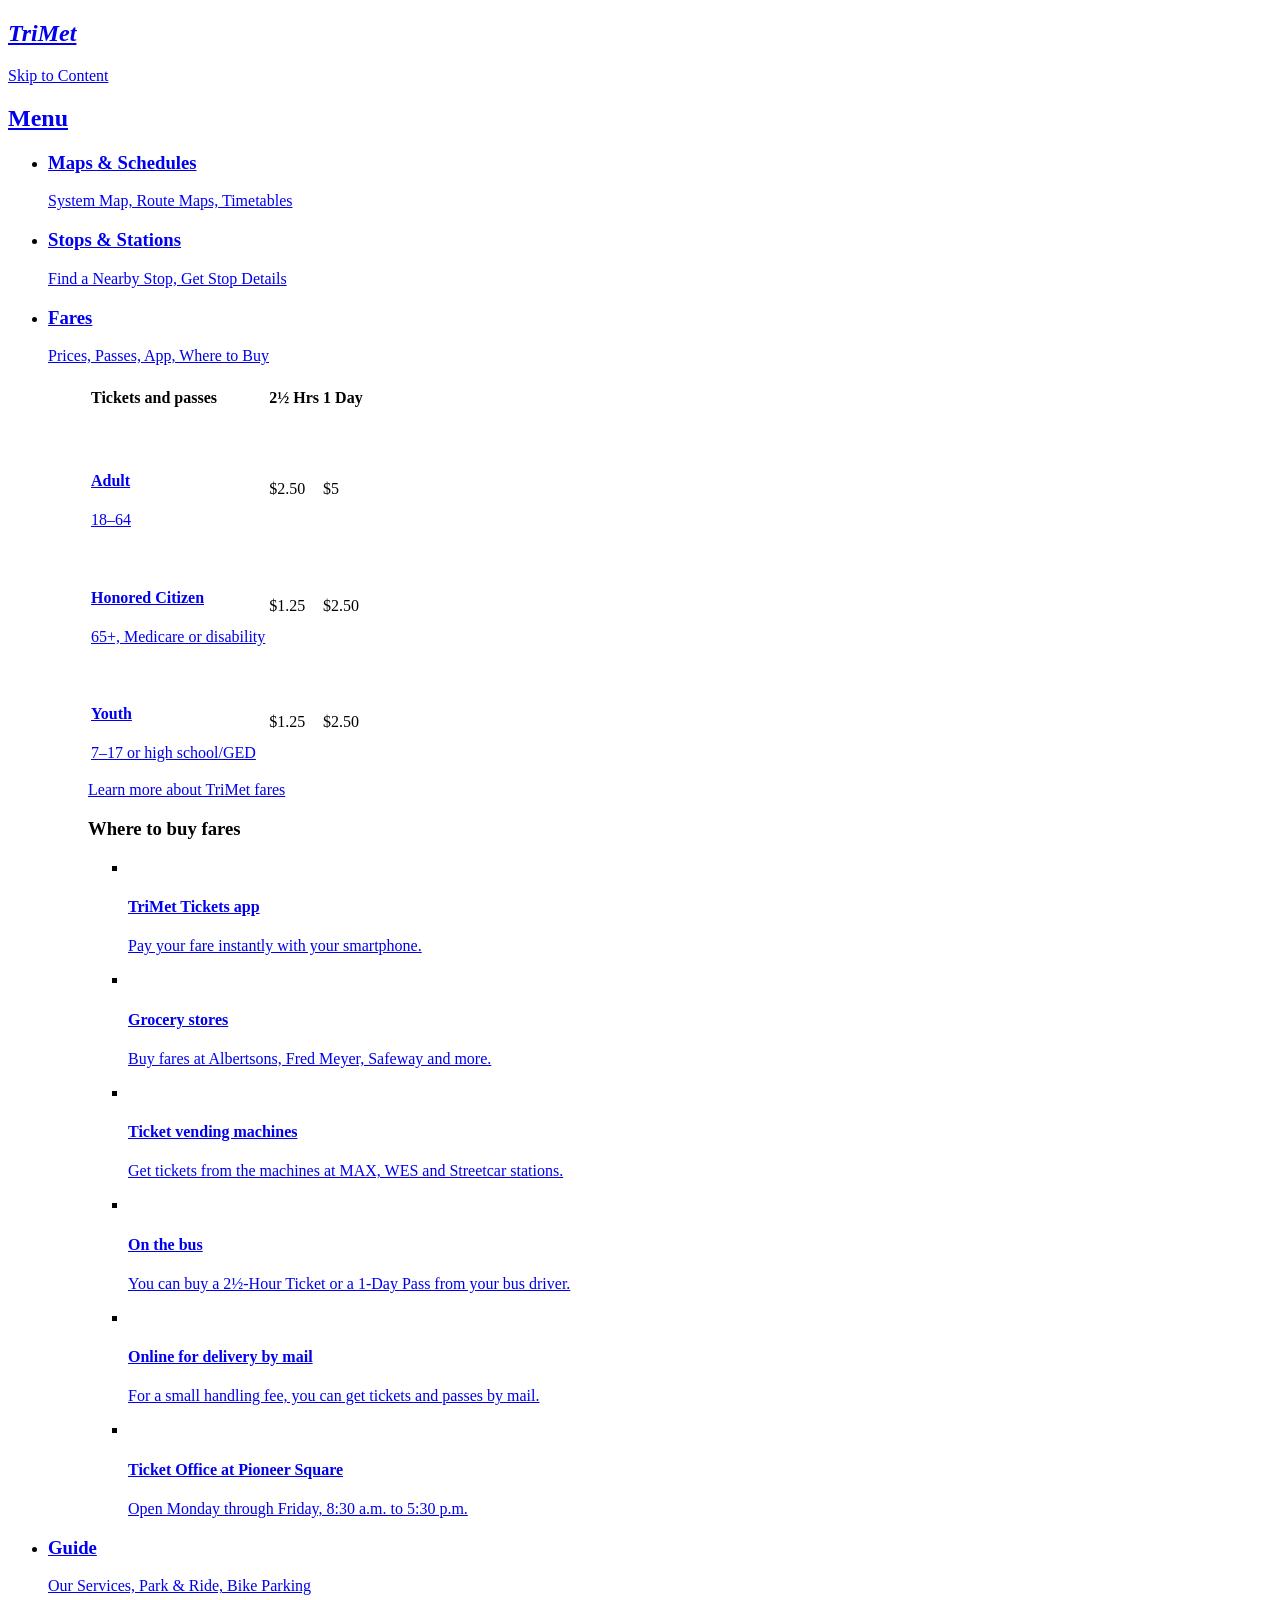
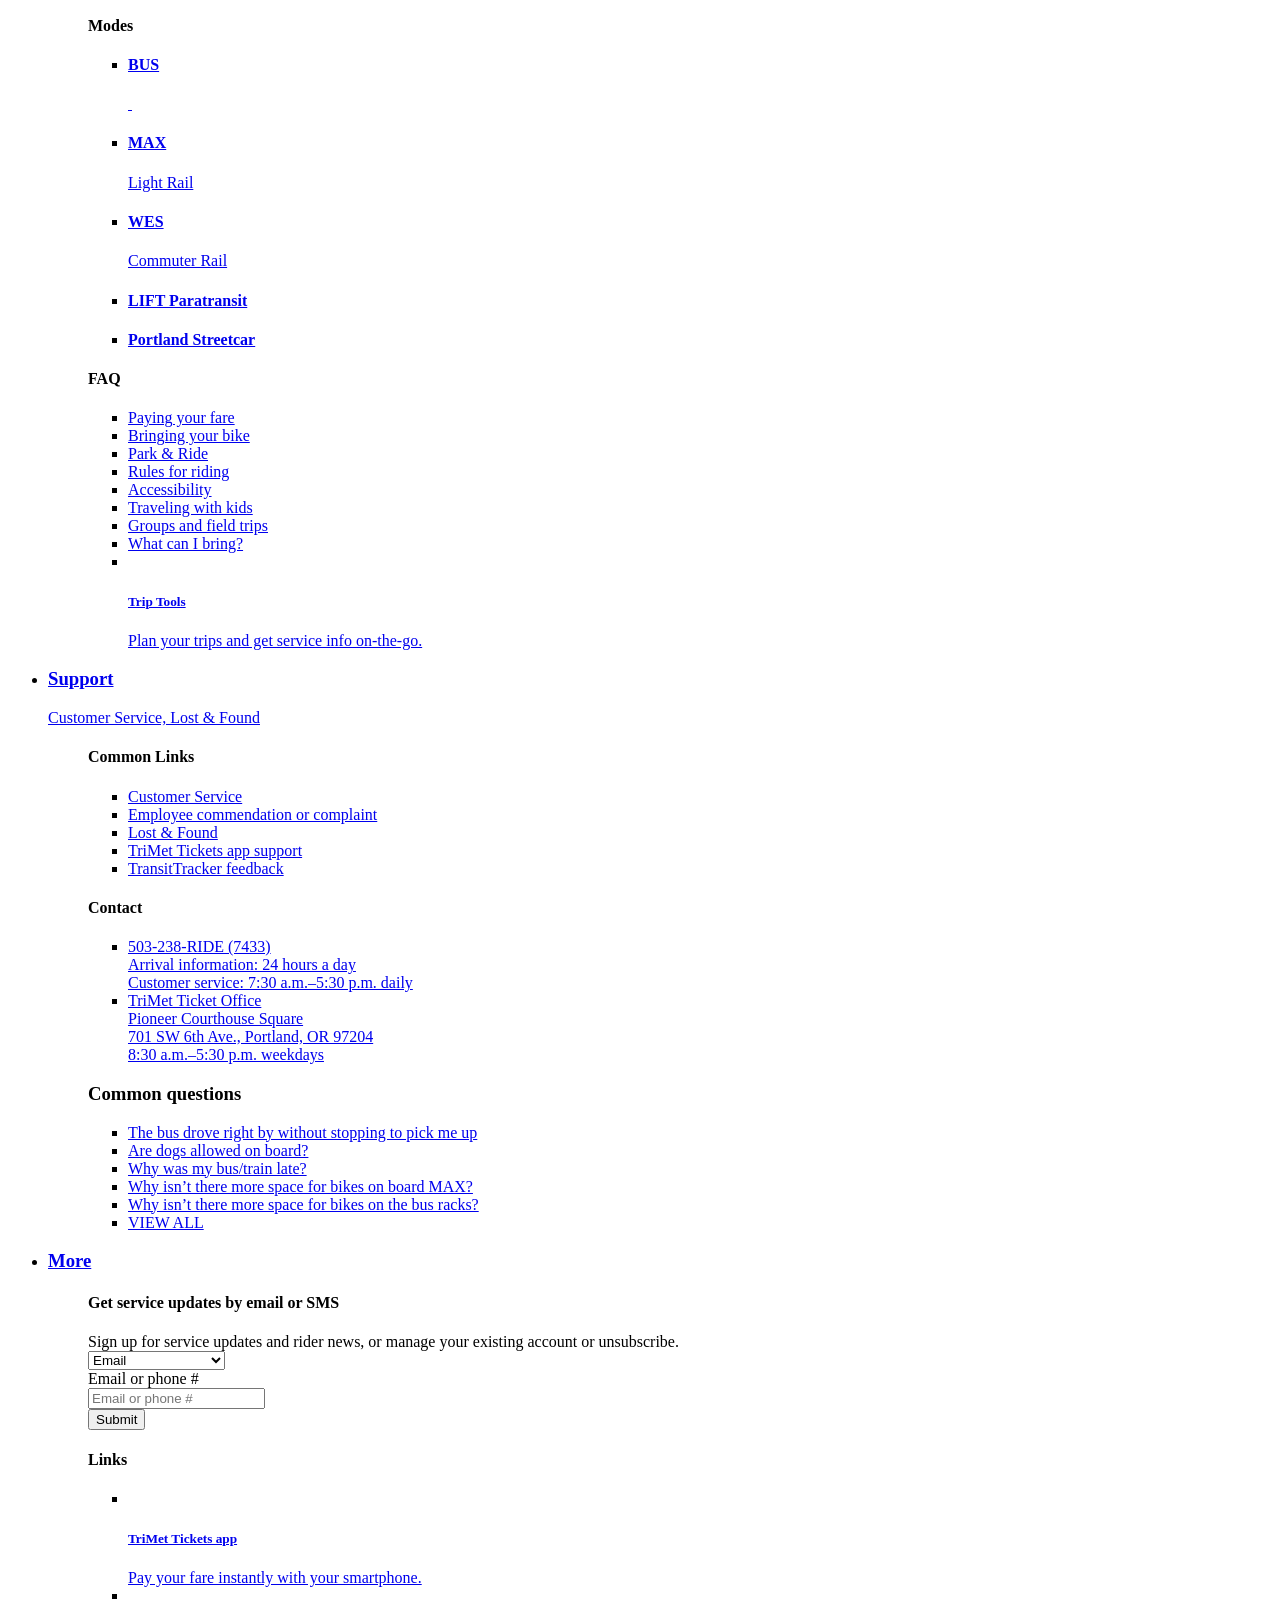
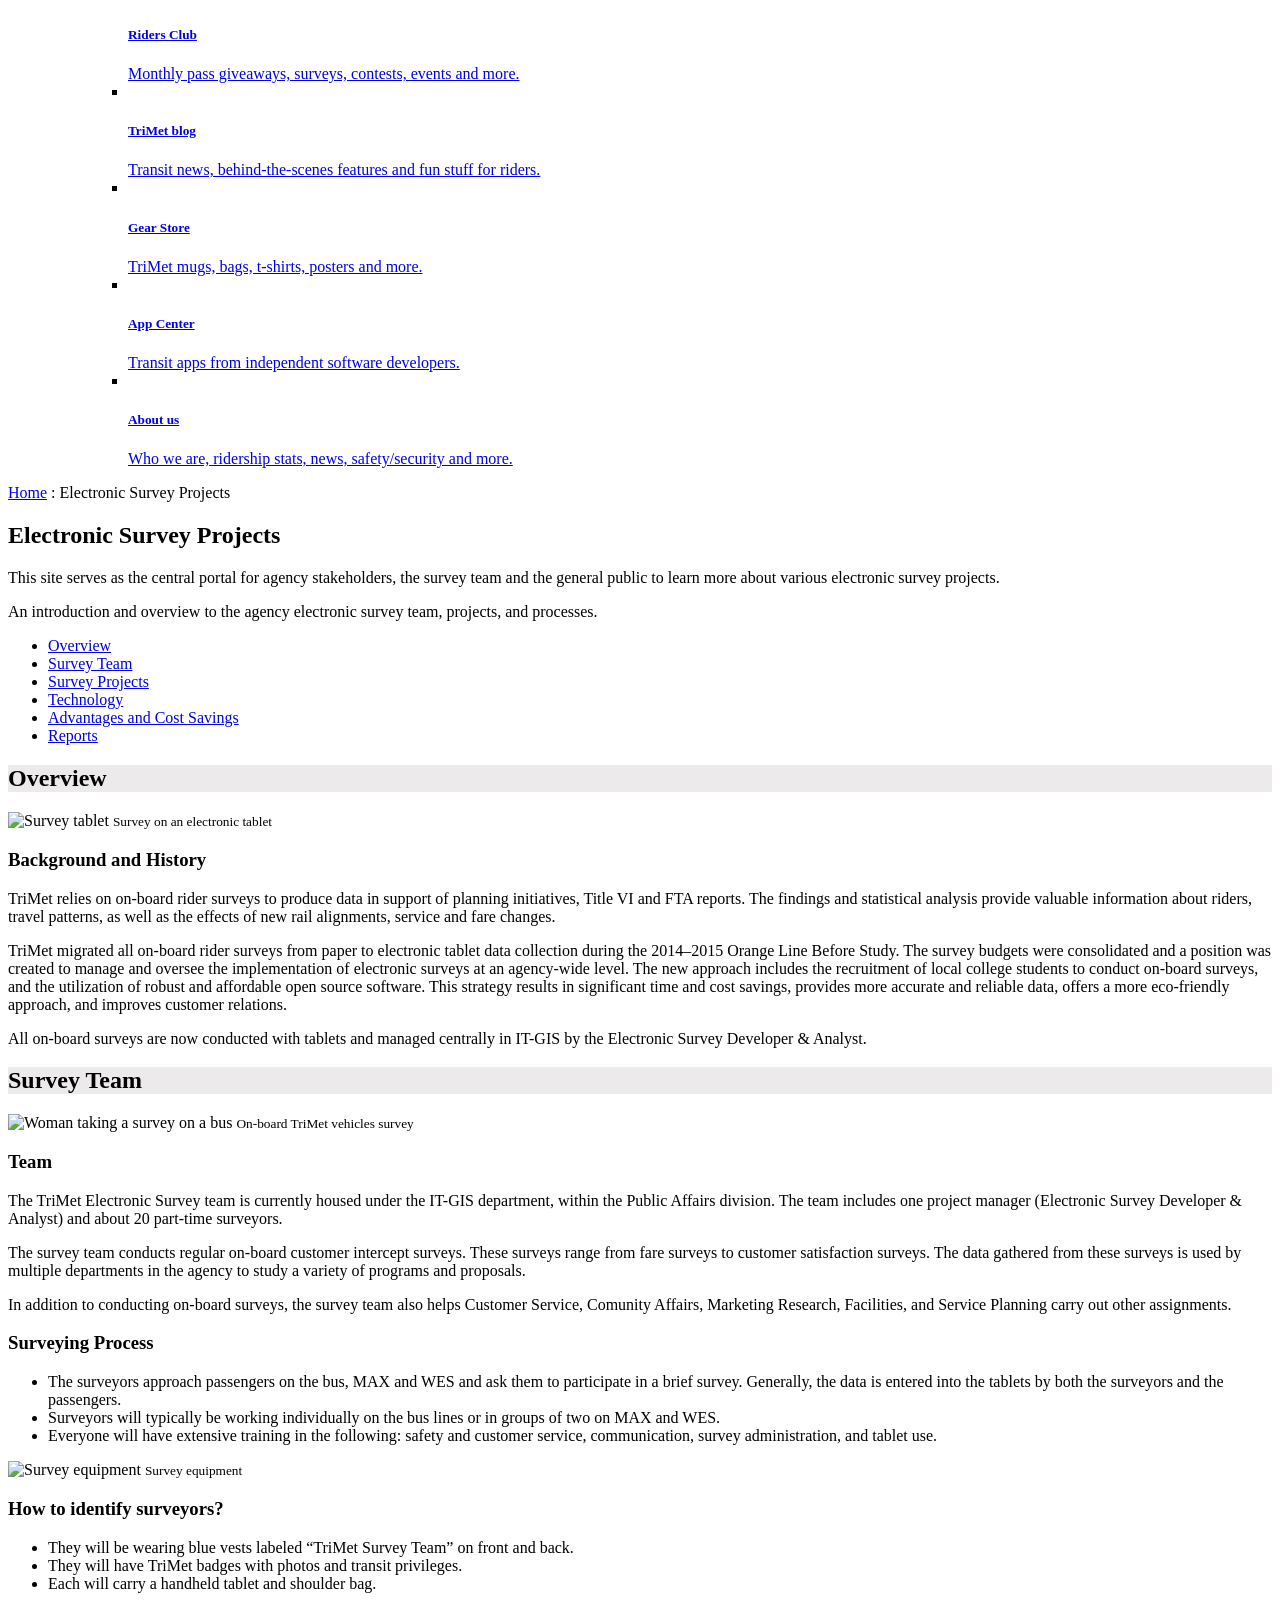
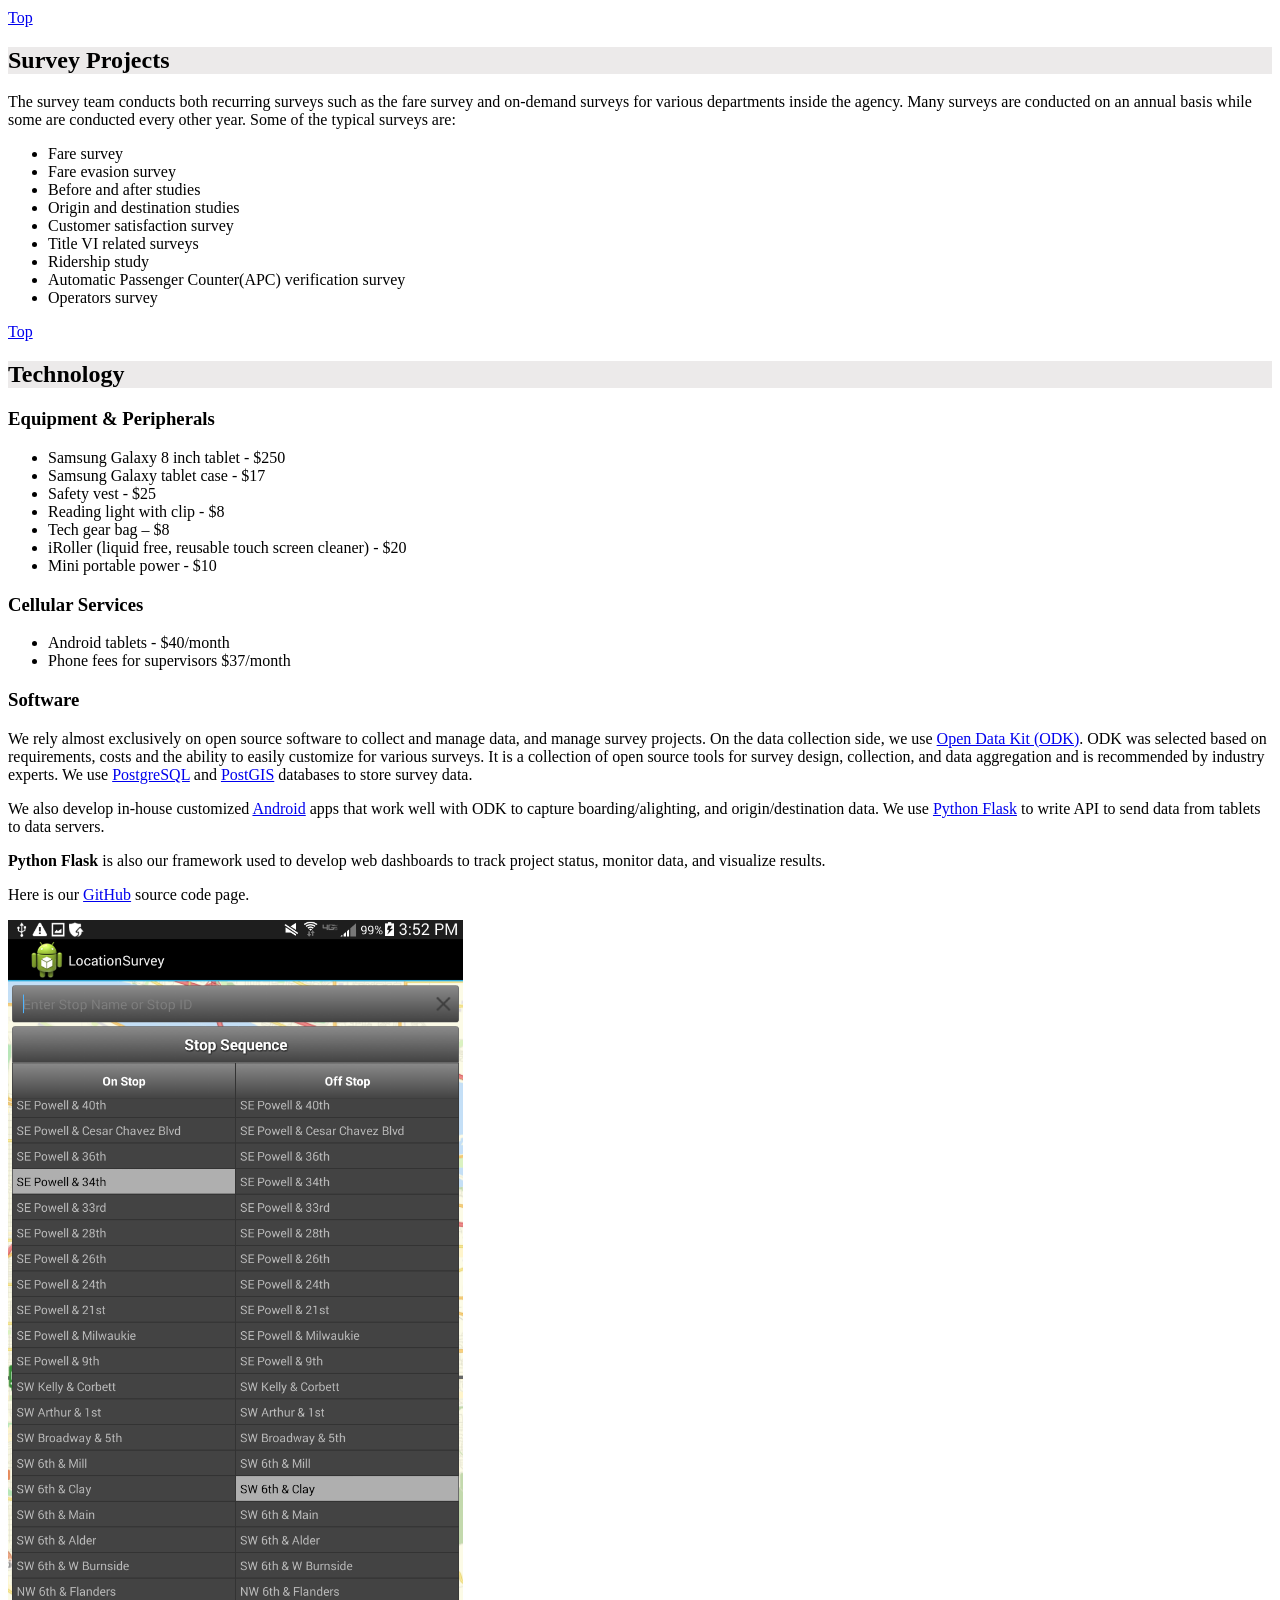
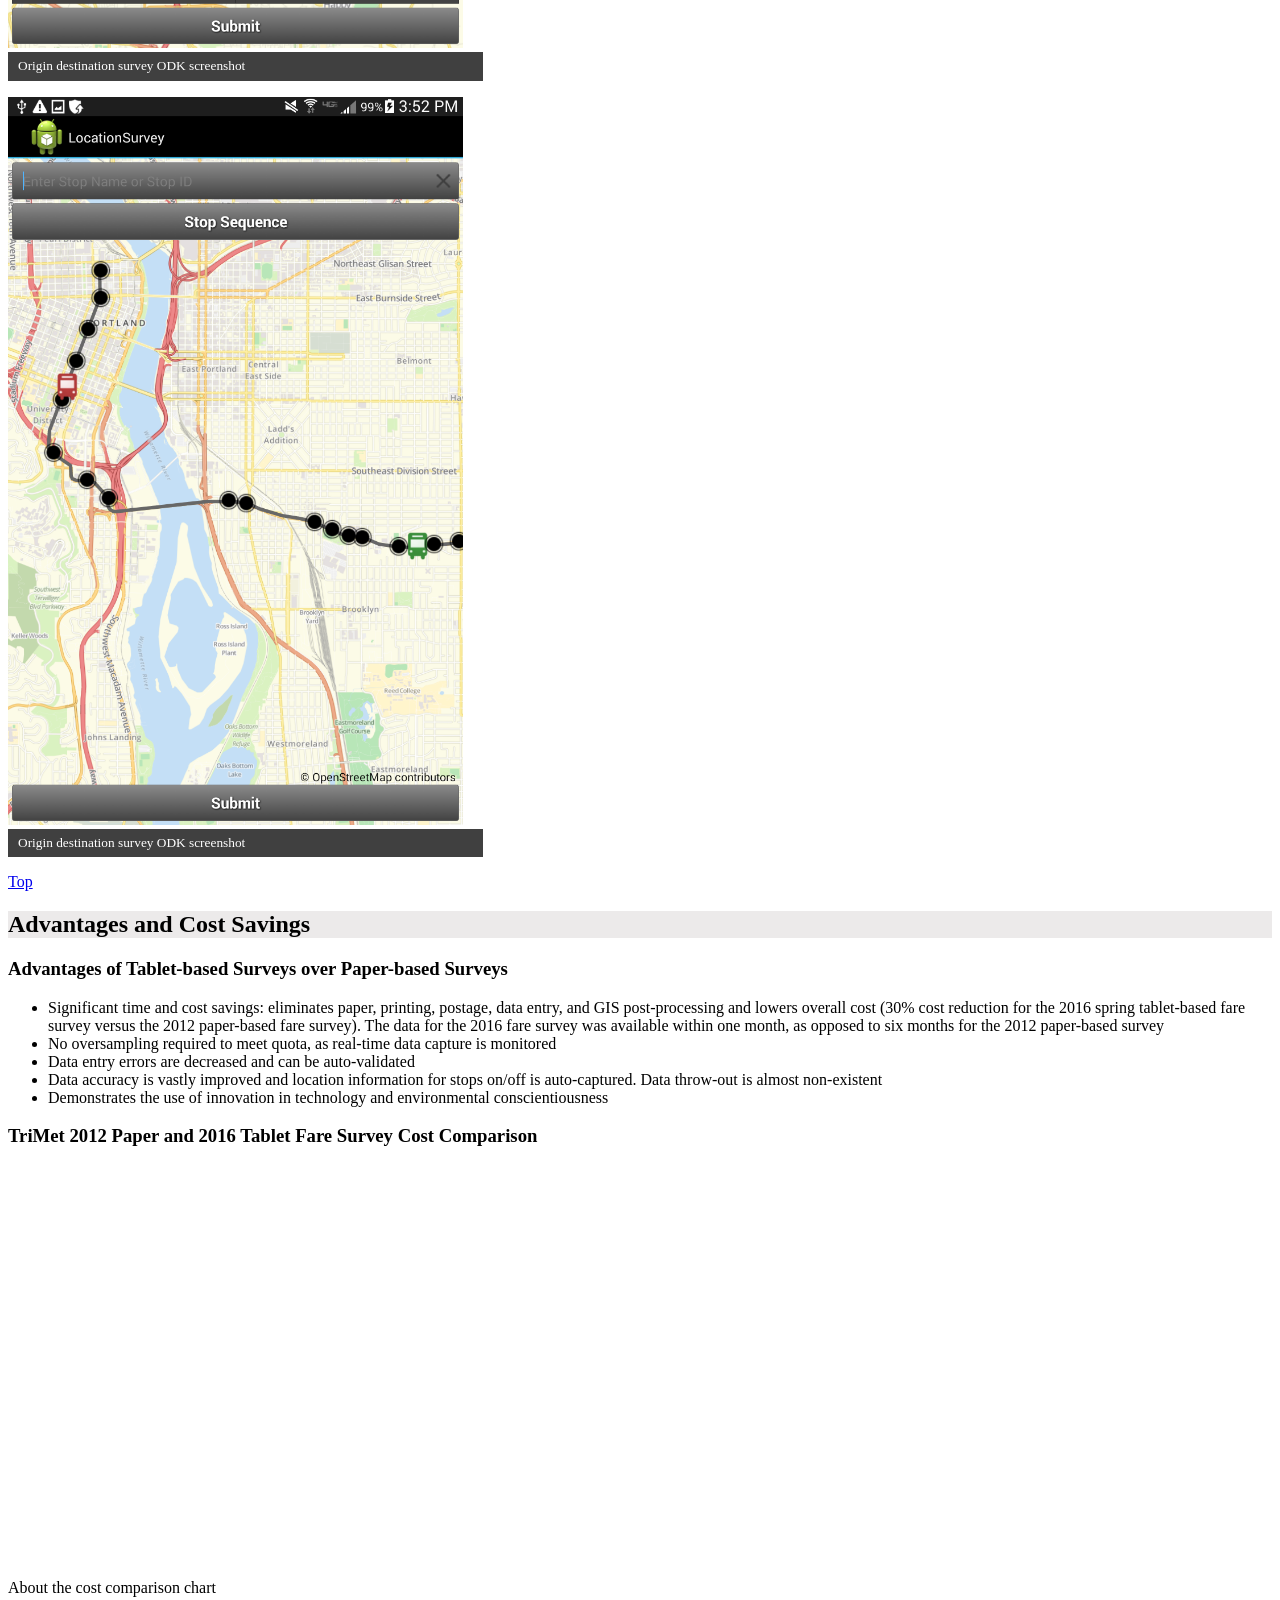
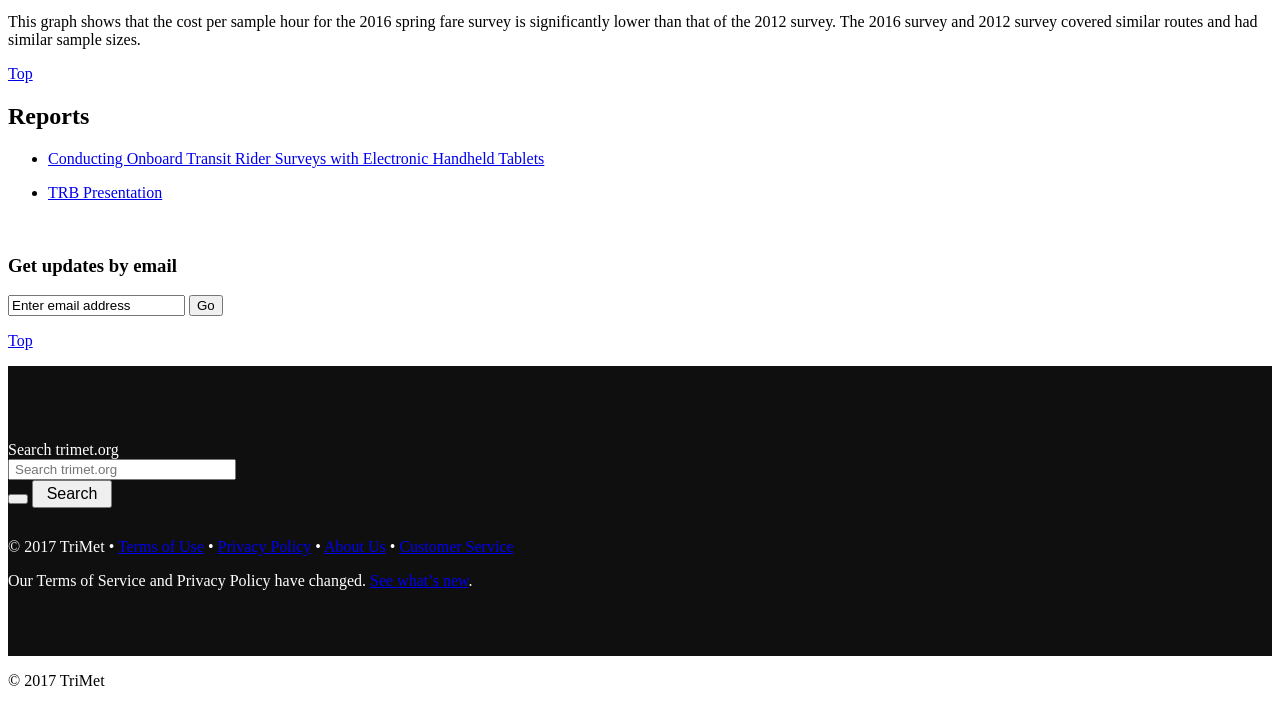
==== index.html @ e122b5a7 "updated content" ====
<!DOCTYPE html>
<!--[if lt IE 7]><html class="no-js lt-ie9 lt-ie8 lt-ie7" lang="en"> <![endif]-->
<!--[if IE 7]><html class="no-js lt-ie9 lt-ie8" lang="en"> <![endif]-->
<!--[if IE 8]><html class="no-js lt-ie9" lang="en"> <![endif]-->
<!--[if gt IE 8 | !(IE)]><!--><html id="html" dir="ltr" lang="en-US" class="no-js"><!--<![endif]-->
<head>
    <title>TriMet Electronic Survey | On-board Customer Intercept | OD Transit Survey Projects</title>
    <meta name="description" content="TriMet electronic survey, on-board customer intercept survey, and OD transit survey projects home">
    <meta name="author" content="">    

    <meta name="viewport" content="width=device-width, minimum-scale=1.0, initial-scale=1" />
    <meta http-equiv="content-type" content="text/html; charset=UTF-8" />
    <meta http-equiv="X-UA-Compatible" content="IE=Edge" />
    <meta name="robots" content="NOODP" />
    <link rel="shortcut icon" href="//trimet.org/global/img/favicons/favicon.ico">
    <link href="https://fonts.googleapis.com/css?family=Merriweather:300,300italic,400,400italic,700,700italic|Hind:300,400,500,600,700" rel="stylesheet" type="text/css">
    <!--[if lt IE 9]>
    <script src="//trimet.org/asset/vendor/html5shiv.min.js"></script>
    <![endif]-->
    <link href="//trimet.org/asset/css/style.min.css" rel="stylesheet" />

    <link rel="stylesheet" href="//trimet.org/global/css/styles.min.css" type="text/css" media="all" />   
    <link rel="stylesheet" href="//trimet.org/global/css/print.css" type="text/css" media="print" />

    <script type="text/javascript">
      /*! grunt-grunticon Stylesheet Loader - v2.1.2 | https://github.com/filamentgroup/grunticon | (c) 2015 Scott Jehl, Filament Group, Inc. | MIT license. */
      
      (function(e){function t(t,n,r,o){"use strict";function a(){for(var e,n=0;u.length>n;n++)u[n].href&&u[n].href.indexOf(t)>-1&&(e=!0);e?i.media=r||"all":setTimeout(a)}var i=e.document.createElement("link"),l=n||e.document.getElementsByTagName("script")[0],u=e.document.styleSheets;return i.rel="stylesheet",i.href=t,i.media="only x",i.onload=o||null,l.parentNode.insertBefore(i,l),a(),i}var n=function(r,o){"use strict";if(r&&3===r.length){var a=e.navigator,i=e.Image,l=!(!document.createElementNS||!document.createElementNS("http://www.w3.org/2000/svg","svg").createSVGRect||!document.implementation.hasFeature("http://www.w3.org/TR/SVG11/feature#Image","1.1")||e.opera&&-1===a.userAgent.indexOf("Chrome")||-1!==a.userAgent.indexOf("Series40")),u=new i;u.onerror=function(){n.method="png",n.href=r[2],t(r[2])},u.onload=function(){var e=1===u.width&&1===u.height,a=r[e&&l?0:e?1:2];n.method=e&&l?"svg":e?"datapng":"png",n.href=a,t(a,null,null,o)},u.src="[data-uri]",document.documentElement.className+=" grunticon"}};n.loadCSS=t,e.grunticon=n})(this);(function(e,t){"use strict";var n=t.document,r="grunticon:",o=function(e){if(n.attachEvent?"complete"===n.readyState:"loading"!==n.readyState)e();else{var t=!1;n.addEventListener("readystatechange",function(){t||(t=!0,e())},!1)}},a=function(e){return t.document.querySelector('link[href$="'+e+'"]')},c=function(e){var t,n,o,a,c,i,u={};if(t=e.sheet,!t)return u;n=t.cssRules?t.cssRules:t.rules;for(var l=0;n.length>l;l++)o=n[l].cssText,a=r+n[l].selectorText,c=o.split(");")[0].match(/US\-ASCII\,([^"']+)/),c&&c[1]&&(i=decodeURIComponent(c[1]),u[a]=i);return u},i=function(e){var t,o,a;o="data-grunticon-embed";for(var c in e)if(a=c.slice(r.length),t=n.querySelectorAll(a+"["+o+"]"),t.length)for(var i=0;t.length>i;i++)t[i].innerHTML=e[c],t[i].style.backgroundImage="none",t[i].removeAttribute(o);return t},u=function(t){"svg"===e.method&&o(function(){i(c(a(e.href))),"function"==typeof t&&t()})};e.embedIcons=i,e.getCSS=a,e.getIcons=c,e.ready=o,e.svgLoadedCallback=u,e.embedSVG=u})(grunticon,this);
      
        grunticon(["//trimet.org/asset/svg/icons.data.svg.css", "//trimet.org/asset/svg/icons.data.png.css", "//trimet.org/asset/svg/icons.fallback.css"]);
    </script>
  
  <noscript>
    <link href="//trimet.org/asset/svg/icons.data.png.css" rel="stylesheet" type="text/css" media="all">
  </noscript>
  <script>
    document.getElementById("html").className =
    document.getElementById("html").className.replace( /(?:^|\s)no-js(?!\S)/g , '' )
  </script>
    
    <link rel="stylesheet" type="text/css" href="css/style.css">
</head>

<body class="env-develop" id="top">
    <div id="application">
        <nav class="mast" role="navigation">
          <div class="mast-wrapper wrapper"> 
            <div class="mast-logo">
              <a title="TriMet" href="//trimet.org" class="logo" tabindex="0" onclick="_gaq.push(['_trackEvent', 'Menu', 'Logo', 'Main']);">
                <h1>
                    <i class="logo-icon icon icon-trimet">TriMet</i>
                </h1>
              </a>
            </div>
            <a href="#content" class="mast-skip">Skip to Content</a>

            <div class="mast-menu menu">
              <a href="javascript:;" class="menu-control" tabindex="0">
                <h2>Menu</h2>
              </a>
            
                <div class="menu-content">
                    <ul class="menu-list" role="tree">
                        <li class="menu-item menu-item-link">
                          <a href="//trimet.org/schedules/index.htm" class="menu-item-header" title="Maps &amp; Schedules" onclick="_gaq.push(['_trackEvent', 'Menu', 'Maps &amp; Schedules', 'Main']);">
                            <h3 class="menu-item-main">Maps &amp; Schedules</h3>
                            <div class="menu-item-sub">System Map, Route Maps, Timetables</div>
                          </a>
                        </li>
                        <li class="menu-item menu-item-link">
                          <a href="//trimet.org/stopsandstations/index.htm" class="menu-item-header" title="Stops &amp; Stations" onclick="_gaq.push(['_trackEvent', 'Menu', 'Stops &amp; Stations', 'Main']);">
                            <h3 class="menu-item-main">Stops &amp; Stations</h3>
                            <div class="menu-item-sub">Find a Nearby Stop, Get Stop Details</div>
                          </a>
                        </li>
                <li class="menu-item menu-item-expandable drawer " role="treeitem">
                  <a href="//trimet.org/fares/index.htm" class="menu-item-header drawer-header" title="Fares" onclick="_gaq.push(['_trackEvent', 'Menu', 'Fares', 'Main']);">
                    <h3 class="menu-item-main">Fares</h3>
                    <div class="menu-item-sub">Prices, Passes, App, Where to Buy</div>
                    <div class="drawer-marker"><i class="drawer-marker-a"></i><i class="drawer-marker-b"></i></div>
                  </a>
                
                  <div class="menu-item-content drawer-content js-measure" role="group" aria-hidden="true">
                    <ul class="wrapper">
                          <div class="wrapper">
                              <div class="l-drawer-fares l-drawer-group slice">
                                <div class="slice-item slice-item-expanded l-drawer-grouppush" role="treeitem">
                                  <table class="l-drawer-table">
                                    <thead>
                                      <tr>
                                        <th><h4 class="l-drawer-header">Tickets and passes</h4></th>
                                        <th>2&frac12; Hrs</th>
                                        <th class="l-drawer-table-last">1 Day</th>
                                      </tr>
                                    </thead>
                                    <tbody>
                                      <tr>
                                        <td><a href="//trimet.org/fares/index.htm" class="media media-small" tabindex="0" onclick="_gaq.push(['_trackEvent', 'Menu', 'Adult', 'Fares']);">
                                          <div class="media-wrapper">
                                            <div class="media-preview"><img height="50" src="//trimet.org/global/img/drawer/fare-adult.png" alt="" class="media-img"></div>
                                            <div class="media-content">
                                              <h4 class="media-title">Adult</h4>
                                              <p class="media-message">18&ndash;64</p>
                                            </div>
                                          </div>
                                        </a></td>
                                        <td>$2.50</td>
                                        <td class="l-drawer-table-last">$5</td>
                                      </tr>
                                      <tr>
                                        <td><a href="//trimet.org/fares/honoredcitizen.htm" class="media media-small" tabindex="0" onclick="_gaq.push(['_trackEvent', 'Menu', 'Honored Citizen', 'Fares']);">
                                          <div class="media-wrapper">
                                            <div class="media-preview"><img height="50" src="//trimet.org/global/img/drawer/fare-honored.png" alt="" class="media-img"></div>
                                            <div class="media-content">
                                              <h4 class="media-title">Honored Citizen</h4>
                                              <p class="media-message">65+, Medicare or disability</p>
                                            </div>
                                          </div>
                                        </a></td>
                                        <td>$1.25</td>
                                        <td class="l-drawer-table-last">$2.50</td>
                                      </tr>
                                      <tr>
                                        <td><a href="//trimet.org/fares/youth.htm" class="media media-small" tabindex="0" onclick="_gaq.push(['_trackEvent', 'Menu', 'Youth', 'Fares']);">
                                          <div class="media-wrapper">
                                            <div class="media-preview"><img height="50" src="//trimet.org/global/img/drawer/fare-youth.png" alt="" class="media-img"></div>
                                            <div class="media-content">
                                              <h4 class="media-title">Youth</h4>
                                              <p class="media-message">7&ndash;17 or high school/GED</p>
                                            </div>
                                          </div>
                                        </a></td>
                                        <td>$1.25</td>
                                        <td class="l-drawer-table-last">$2.50</td>
                                      </tr>
                                    </tbody>
                                  </table>
                                  <a class="l-drawer-link" href="//trimet.org/fares/index.htm" onclick="_gaq.push(['_trackEvent', 'Menu', 'Learn More', 'Fares']);"><i class="icon icon-8 icon-right-arrow"></i> Learn more about TriMet fares</a>
                                </div>
                                <div class="slice-item slice-item-expanded slice-item-single" role="treeitem">
                                  <h3 class="l-drawer-header">Where to buy fares</h3>
                                  <ul class="l-drawer-media-wrapper" role="group">
                                    <li><a href="//trimet.org/app/index.htm" class="media" tabindex="0" onclick="_gaq.push(['_trackEvent', 'Menu', 'TriMet Tickets app', 'Fares']);">
                                      <div class="media-wrapper">
                                        <div class="media-preview"><img height="50" src="//trimet.org/global/img/drawer/ticketsapp.png" alt="" class="media-img"></div>
                                        <div class="media-content">
                                          <h4 class="media-title">TriMet Tickets app</h4>
                                          <p class="media-message">Pay your fare instantly with your smartphone.</p>
                                        </div>
                                      </div>
                                    </a></li>
                                    <li><a href="//trimet.org/fares/ticketoutlets.htm" class="media" tabindex="0" onclick="_gaq.push(['_trackEvent', 'Menu', 'Grocery Stores', 'Fares']);">
                                      <div class="media-wrapper">
                                        <div class="media-preview"><img height="50" src="//trimet.org/global/img/drawer/grocerystore.png" alt="" class="media-img"></div>
                                        <div class="media-content">
                                          <h4 class="media-title">Grocery stores</h4>
                                          <p class="media-message">Buy fares at Albertsons, Fred Meyer, Safeway and more.</p>
                                        </div>
                                      </div>
                                    </a></li>
                                    <li><a href="//trimet.org/fares/ticketmachines.htm" class="media" tabindex="0" onclick="_gaq.push(['_trackEvent', 'Menu', 'Ticket vending machines', 'Fares']);">
                                      <div class="media-wrapper">
                                        <div class="media-preview"><img height="50" src="//trimet.org/global/img/drawer/tvm.png" alt="" class="media-img"></div>
                                        <div class="media-content">
                                          <h4 class="media-title">Ticket vending machines</h4>
                                          <p class="media-message">Get tickets from the machines at MAX, WES and Streetcar stations.</p>
                                        </div>
                                      </div>
                                    </a></li>
                                  </ul>
                                </div>
                                <div class="slice-item slice-item-single">
                                  <ul class="l-drawer-media-wrapper" role="group">
                                    <li>
                                      <a href="//trimet.org/fares/howtopay.htm" class="media" tabindex="0" onclick="_gaq.push(['_trackEvent', 'Menu', 'On the bus', 'Fares']);">
                                        <div class="media-wrapper">
                                          <div class="media-preview"><img height="50" src="//trimet.org/global/img/drawer/cash.png" alt="" class="media-img"></div>
                                          <div class="media-content">
                                            <h4 class="media-title">On the bus</h4>
                                            <p class="media-message">You can buy a 2&frac12;-Hour Ticket or a 1-Day Pass from your bus driver.</p>
                                          </div>
                                        </div>
                                      </a>
                                    </li>
                                    <li>
                                      <a href="http://store.trimet.org/" class="media" tabindex="0">
                                        <div class="media-wrapper" onclick="_gaq.push(['_trackEvent', 'Menu', 'Online for delivery by mail', 'Fares']);">
                                          <div class="media-preview"><img height="50" src="//trimet.org/global/img/drawer/mailbox.png" alt="" class="media-img"></div>
                                          <div class="media-content">
                                            <h4 class="media-title">Online for delivery by mail</h4>
                                            <p class="media-message">For a small handling fee, you can get tickets and passes by mail.</p>
                                          </div>
                                        </div>
                                      </a>
                                    </li>
                                    <li>
                                      <a href="//trimet.org/contact/tto.htm" class="media" tabindex="0">
                                        <div class="media-wrapper" onclick="_gaq.push(['_trackEvent', 'Menu', 'Ticket Office Pioneer Square', 'Fares']);">
                                          <div class="media-preview"><img height="50" src="//trimet.org/global/img/drawer/pioneer-square.png" alt="" class="media-img"></div>
                                          <div class="media-content">
                                            <h4 class="media-title">Ticket Office at Pioneer Square</h4>
                                            <p class="media-message">Open Monday through Friday, 8:30 a.m. to 5:30 p.m.</p>
                                          </div>
                                        </div>
                                      </a>
                                    </li>
                                  </ul>
                                </div>
                              </div>
                            </div>
                
                    </ul>
                  </div>
                </li>
                <li class="menu-item menu-item-expandable drawer " role="treeitem">
                  <a href="//trimet.org/guide/index.htm" class="menu-item-header drawer-header" title="Guide" onclick="_gaq.push(['_trackEvent', 'Menu', 'Guide', 'Main']);">
                    <h3 class="menu-item-main">Guide</h3>
                    <div class="menu-item-sub">Our Services, Park &amp; Ride, Bike Parking</div>
                    <div class="drawer-marker"><i class="drawer-marker-a"></i><i class="drawer-marker-b"></i></div>
                  </a>
                
                  <div class="menu-item-content drawer-content js-measure" role="group" aria-hidden="true">
                    <ul class="wrapper">
                      <div class="wrapper">
                              <div class="l-drawer-howto l-drawer-group slice">
                                <div class="slice-item slice-item-double l-drawer-grouppushhigh">
                                  <h4 class="hide">Modes</h4>
                                  <section class="l-modesbar l-modesbar-clear">
                                  
                                    <div class="l-modesbar-main">
                                      <ul class="wrapper wrapper-90 slice slice-responsive underline">
                                        <li class="slice-item">
                                          <a class="mode mode-media mode-bus has-hover" href="//trimet.org/bus/index.htm" onclick="_gaq.push(['_trackEvent', 'Bottom', 'Bus', 'Modal']);">
                                            <div class="mode-image"></div>
                                            <div class="mode-name mode-push">
                                              <h4 class="mode-bold">BUS</h4>
                                              <div class="mode-name-small">&nbsp;</div>
                                            </div>
                                          </a>
                                        </li>
                                  
                                        <li class="slice-item">
                                          <a class="mode mode-media mode-max has-hover" href="//trimet.org/max/index.htm" onclick="_gaq.push(['_trackEvent', 'Bottom', 'MAX', 'Modal']);">
                                            <div class="mode-image"></div>
                                            <div class="mode-name mode-push">
                                              <h4 class="mode-bold">MAX</h4>
                                              <div class="mode-name-small">Light Rail</div>
                                            </div>
                                          </a>
                                        </li>
                                        <li class="slice-item">
                                          <a class="mode mode-media mode-wes has-hover" href="//trimet.org/wes/index.htm" onclick="_gaq.push(['_trackEvent', 'Bottom', 'WES', 'Modal']);">
                                            <div class="mode-image"></div>
                                            <div class="mode-name mode-push">
                                              <h4 class="mode-bold">WES</h4>
                                              <div class="mode-name-small">Commuter Rail</div>
                                            </div>
                                          </a>
                                        </li>
                                      </ul>
                                    </div>
                                  
                                    <div class="l-modesbar-alt">
                                      <ul class="wrapper wrapper-60 slice slice-responsive">
                                        <li class="slice-item">
                                          <a class="mode mode-lift has-hover" href="//trimet.org/lift/index.htm" onclick="_gaq.push(['_trackEvent', 'Bottom', 'LIFT', 'Modal']);">
                                            <div class="mode-icon"><div class="icon icon-32 icon-lift"></div></div>
                                            <div class="mode-name">
                                              <h4 class="mode-name-small mode-bold mode-secondary">LIFT Paratransit</h4>
                                            </div>
                                          </a>
                                        </li>
                                  
                                        <li class="slice-item">
                                          <a class="mode mode-lift has-hover" href="//trimet.org/streetcar/index.htm" onclick="_gaq.push(['_trackEvent', 'Bottom', 'Streetcar', 'Modal']);">
                                            <div class="mode-icon"><div class="icon icon-32 icon-streetcar"></div></div>
                                            <div class="mode-name">
                                              <h4 class="mode-name-small mode-bold mode-secondary">Portland Streetcar</h4>
                                            </div>
                                          </a>
                                        </li>
                                      </ul>
                                    </div>
                                  </section>
                                </div>
                                <div class="slice-item">
                                  <h4 class="hide">FAQ</h4>
                                  <ul class="drawer-list">
                                    <li class="drawer-item"><a class="how-to-link l-drawer-link" href="//trimet.org/fares/howtopay.htm" onclick="_gaq.push(['_trackEvent', 'Menu', 'Paying your fare', 'How To']);"><i class="icon icon-8 icon-right-arrow"></i>Paying your fare</a></li>
                                    <li class="drawer-item"><a class="how-to-link l-drawer-link" href="//trimet.org/bikes/index.htm" onclick="_gaq.push(['_trackEvent', 'Menu', 'Bring your bike', 'How To']);"><i class="icon icon-8 icon-right-arrow"></i>Bringing your bike</a></li>
                                    <li class="drawer-item"><a class="how-to-link l-drawer-link" href="//trimet.org/parkandride/index.htm" onclick="_gaq.push(['_trackEvent', 'Menu', 'Park Ride', 'How To']);"><i class="icon icon-8 icon-right-arrow"></i>Park &amp; Ride</a></li>
                                    <li class="drawer-item"><a class="how-to-link l-drawer-link" href="//trimet.org/guide/rules.htm" onclick="_gaq.push(['_trackEvent', 'Menu', 'Rules for riding', 'How To']);"><i class="icon icon-8 icon-right-arrow"></i>Rules for riding</a></li>
                                    <li class="drawer-item"><a class="how-to-link l-drawer-link" href="//trimet.org/access/index.htm" onclick="_gaq.push(['_trackEvent', 'Menu', 'Acessibility', 'How To']);"><i class="icon icon-8 icon-right-arrow"></i>Accessibility</a></li>
                                    <li class="drawer-item"><a class="how-to-link l-drawer-link" href="//trimet.org/guide/kids.htm" onclick="_gaq.push(['_trackEvent', 'Menu', 'Traveling with kids', 'How To']);"><i class="icon icon-8 icon-right-arrow"></i>Traveling with kids</a></li>
                                    <li class="drawer-item"><a class="how-to-link l-drawer-link" href="//trimet.org/fares/fieldtrips.htm" onclick="_gaq.push(['_trackEvent', 'Menu', 'Group and field trips', 'How To']);"><i class="icon icon-8 icon-right-arrow"></i>Groups and field trips</a></li>
                                    <li class="drawer-item"><a class="how-to-link l-drawer-link" href="//trimet.org/guide/what-can-i-bring.htm" onclick="_gaq.push(['_trackEvent', 'Menu', 'What can I bring?', 'How To']);"><i class="icon icon-8 icon-right-arrow"></i>What can I bring?</a></li>
                                  </ul>
                              
                                  <ul class="l-drawer-media-wrapper l-drawer-media-triptools">
                                    <li><a href="//trimet.org/tools/index.htm" class="media" onclick="_gaq.push(['_trackEvent', 'Menu', 'Trip Tools', 'How To']);">
                                        <div class="media-wrapper">
                                          <div class="media-preview"><img height="50" src="//trimet.org/global/img/drawer/triptools.png" alt="" class="media-img"></div>
                                          <div class="media-content">
                                            <h5 class="media-title">Trip Tools</h5>
                                            <div class="media-message">Plan your trips and get service info on-the-go.</div>
                                          </div>
                                        </div></a></li>
                                  </ul>
                              
                                </div>
                              </div>
                            </div>
                
                    </ul>
                  </div>
                </li>
                <li class="menu-item menu-item-expandable drawer " role="treeitem">
                  <a href="//trimet.org/contact/index.htm" class="menu-item-header drawer-header" title="Support" onclick="_gaq.push(['_trackEvent', 'Menu', 'Support', 'Main']);">
                    <h3 class="menu-item-main">Support</h3>
                    <div class="menu-item-sub">Customer Service, Lost &amp; Found</div>
                    <div class="drawer-marker"><i class="drawer-marker-a"></i><i class="drawer-marker-b"></i></div>
                  </a>
                
                  <div class="menu-item-content drawer-content js-measure" role="group" aria-hidden="true">
                    <ul class="wrapper">
                      <div class="wrapper">
                              <div class="l-drawer-support l-drawer-group slice">
                              
                                <div class="slice-item slice-item-single l-drawer-grouppush ">
                                  <h4 class="hide">Common Links</h4>
                                  <ul class="l-drawer-media-wrapper l-drawer-block">
                                    <li><a href="//trimet.org/feedback/index.htm" class="media" onclick="_gaq.push(['_trackEvent', 'Menu', 'Questions comments or suggestions', 'Support']);">
                                      <div class="media-wrapper">
                                        <div class="media-content">
                                          <div class="media-title">Customer Service</div>
                                        </div>
                                      </div>
                                    </a></li>
                              
                                    <li><a href="//trimet.org/thanks/index.htm" class="media" onclick="_gaq.push(['_trackEvent', 'Menu', 'Employee commendation or complaint', 'Support']);">
                                      <div class="media-wrapper">
                                        <div class="media-content">
                                          <div class="media-title">Employee commendation or complaint</div>
                                        </div>
                                      </div>
                                    </a></li>
                              
                                    <li><a href="//trimet.org/lost/index.htm" class="media" onclick="_gaq.push(['_trackEvent', 'Menu', 'Lost and Found', 'Support']);">
                                      <div class="media-wrapper">
                                        <div class="media-content">
                                          <div class="media-title">Lost &amp; Found</div>
                                        </div>
                                      </div>
                                    </a></li>
                              
                                    <li><a href="https://trimet.transitsherpa.com/feedback" class="media" onclick="_gaq.push(['_trackEvent', 'Menu', 'TriMet Tickets app support', 'Support']);">
                                      <div class="media-wrapper">
                                        <div class="media-content">
                                          <div class="media-title">TriMet Tickets app support</div>
                                        </div>
                                      </div>
                                    </a></li>
                              
                                    <li><a href="//trimet.org/ttfeedback/index.htm" class="media" onclick="_gaq.push(['_trackEvent', 'Menu', 'TransitTracker feedback', 'Support']);">
                                      <div class="media-wrapper">
                                        <div class="media-content">
                                          <div class="media-title">TransitTracker feedback</div>
                                        </div>
                                      </div>
                                    </a></li>
                              
                              
                              
                              
                              
                                  </ul>
                                </div>
                              
                                <div class="slice-item l-drawer-grouppush ">
                                  <h4 class="hide">Contact</h4>
                                  <div class="l-drawer-block blank">
                                    <ul class="l-drawer-media-wrapper">
                                      <li><a href="tel:+15032387433" class="media" onclick="_gaq.push(['_trackEvent', 'Menu', '503238RIDE', 'Support']);">
                                        <div class="media-wrapper">
                                          <div class="media-content">
                                            <div class="media-title">503-238-RIDE (7433)</div>
                                            <div class="media-message">Arrival information: 24 hours a day</div>
                                            <div class="media-message">Customer service: 7:30 a.m.&ndash;5:30 p.m. daily</div>
                                          </div>
                                        </div>
                                      </a></li>
                              
                                      <li><a href="//trimet.org/contact/tto.htm" class="media" onclick="_gaq.push(['_trackEvent', 'Menu', 'TriMet Ticket Office', 'Support']);">
                                        <div class="media-wrapper">
                                          <div class="media-content">
                                            <div class="media-title">TriMet Ticket Office</div>
                              
                                            <div class="media-message">Pioneer Courthouse Square</div>
                                            <div class="media-message">701 SW 6th Ave., Portland, OR 97204</div>
                              
                                            <div class="media-message">8:30 a.m.&ndash;5:30 p.m. weekdays</div>
                                          </div>
                                        </div>
                                      </a></li>
                                    </ul>
                                  </div>
                                </div>
                              
                                <div class="slice-item slice-item-expanded slice-item-single">
                                  <h3 class="l-drawer-header">Common questions</h3>
                              
                                  <ul class="drawer-list drawer-list-wide">
                                    <li class="drawer-item"><a class="l-drawer-link" href="https://trimet.desk.com/customer/portal/articles/447616-the-bus-drove-right-by-without-stopping-to-pick-me-up" onclick="_gaq.push(['_trackEvent', 'Menu', 'CQ1', 'Support']);"><i class="icon icon-8 icon-right-arrow"></i> The bus drove right by without stopping to pick me up</a></li>
                                    <li class="drawer-item"><a class="l-drawer-link" href="https://trimet.desk.com/customer/portal/articles/447666-are-dogs-allowed-on-board-" onclick="_gaq.push(['_trackEvent', 'Menu', 'CQ2', 'Support']);"><i class="icon icon-8 icon-right-arrow"></i> Are dogs allowed on board?</a></li>
                                    <li class="drawer-item"><a class="l-drawer-link" href="https://trimet.desk.com/customer/portal/articles/447652-my-bus-train-was-late" onclick="_gaq.push(['_trackEvent', 'Menu', 'CQ3', 'Support']);"><i class="icon icon-8 icon-right-arrow"></i> Why was my bus/train late?</a></li>
                                    <li class="drawer-item"><a class="l-drawer-link" href="https://trimet.desk.com/customer/portal/articles/686251-why-isn%E2%80%99t-there-more-space-for-bikes-on-board-max-" onclick="_gaq.push(['_trackEvent', 'Menu', 'CQ4', 'Support']);"><i class="icon icon-8 icon-right-arrow"></i> Why isn&rsquo;t there more space for bikes on board MAX?</a></li>
                                    <li class="drawer-item"><a class="l-drawer-link" href="https://trimet.desk.com/customer/portal/articles/729139-why-isn-t-there-more-space-for-bikes-on-the-bus-bike-racks-" onclick="_gaq.push(['_trackEvent', 'Menu', 'CQ5', 'Support']);"><i class="icon icon-8 icon-right-arrow"></i> Why isn&rsquo;t there more space for bikes on the bus racks?</a></li>
                                    <li class="drawer-item"><a class="l-drawer-link" href="https://trimet.desk.com/" onclick="_gaq.push(['_trackEvent', 'Menu', 'CQALL', 'Support']);"><i class="icon icon-8 icon-right-arrow"></i> VIEW ALL</a></li>
                                  </ul>
                                </div>
                              </div>
                            </div>
                
                    </ul>
                  </div>
                </li>
                <li class="menu-item menu-item-expandable drawer drawer-alt" role="treeitem">
                  <a href="javascript:;" class="menu-item-header drawer-header" title="More" onclick="_gaq.push(['_trackEvent', 'Menu', 'More', 'Main']);">
                    <h3 class="menu-item-main">More</h3>
                    
                    <div class="drawer-marker"><i class="drawer-marker-a"></i><i class="drawer-marker-b"></i></div>
                  </a>
                
                  <div class="menu-item-content drawer-content js-measure" role="group" aria-hidden="true">
                    <ul class="wrapper">
                          <div class="wrapper">
                              <div class="l-drawer-fares l-drawer-group slice">
                                <div class="slice-item slice-item-partial l-drawer-grouppush">
                                  <div class="l-drawer-block">
                                    <div class="media">
                                      <div class="media-wrapper">
                                        <div class="media-content">
                                          <h4 class="media-title color-dark">Get service updates by email or SMS</h4>
                                          <div class="media-message">Sign up for service updates and rider news, or manage your existing account or unsubscribe.</div>
                                        </div>
                                      </div>
                                    </div>
                                    <form autocomplete="off" action="https://public.govdelivery.com/accounts/ORTRIMET/subscribers/qualify" id="gov_form">
                              
                                      <select id="subscription_type" name="subscription_type" class="hidden">
                                        <option value="email">Email</option>
                                        <option value="phone">SMS/Text Message</option>
                                      </select>
                                        <div class="field field-text  vertical-push" data-formid="email">
                                    <label for="email" class="input-label field-label">Email or phone #</label>
                              
                                  <div class="input-wrapper" data-type="text">
                                <input id="email" name="email"
                                  
                                  type="text" 
                                  class="input input-text field-input"
                                  placeholder="Email or phone #"  />
                              </div>
                              
                                <div class="field-error"></div>
                                <ul class="field-autocomplete"></ul>
                              
                                
                              </div>
                              
                                      <input type="submit" class="button button-submit tt-stop-submit button-alt button-small" value="Submit" />
                              
                                    </form>
                                  </div>
                                </div>
                                <div class="slice-item slice-item-single">
                                  <h4 class="hide">Links</h4>
                                  <ul class="l-drawer-media-wrapper">
                                    <li><a href="//trimet.org/app/index.htm" class="media">
                                      <div class="media-wrapper" onclick="_gaq.push(['_trackEvent', 'Menu', 'TriMet Tickets App', 'More']);">
                                        <div class="media-preview"><img height="50" src="//trimet.org/global/img/drawer/ticketsapp.png" alt="" class="media-img"></div>
                                        <div class="media-content">
                                          <h5 class="media-title">TriMet Tickets app</h5>
                                          <div class="media-message">Pay your fare instantly with your smartphone.</div>
                                        </div>
                                      </div>
                                    </a></li>
                              
                                    <li><a href="//trimet.org/club/index.htm" class="media" onclick="_gaq.push(['_trackEvent', 'Menu', 'Riders Club', 'More']);">
                                      <div class="media-wrapper">
                                        <div class="media-preview"><img height="50" src="//trimet.org/global/img/drawer/ridersclub.png" alt="" class="media-img"></div>
                                        <div class="media-content">
                                          <h5 class="media-title">Riders Club</h5>
                                          <div class="media-message">Monthly pass giveaways, surveys, contests, events and more.</div>
                                        </div>
                                      </div>
                                    </a></li>
                              
                                    <li><a href="http://howweroll.trimet.org/" class="media" onclick="_gaq.push(['_trackEvent', 'Menu', 'TriMet Blog', 'More']);">
                                      <div class="media-wrapper">
                                        <div class="media-preview"><img height="50" src="//trimet.org/global/img/drawer/howweroll.png" alt="" class="media-img"></div>
                                        <div class="media-content">
                                          <h5 class="media-title">TriMet blog</h5>
                                          <div class="media-message">Transit news, behind-the-scenes features and fun stuff for riders.</div>
                                        </div>
                                      </div>
                                    </a></li>
                                  </ul>
                                </div>
                              
                                <div class="slice-item slice-item-single">
                                  <ul class="l-drawer-media-wrapper">
                                    <li>
                                      <a href="//trimet.org/gear/index.htm" class="media" onclick="_gaq.push(['_trackEvent', 'Menu', 'Gear Store', 'More']);">
                                        <div class="media-wrapper">
                                          <div class="media-preview"><img height="50" src="//trimet.org/global/img/drawer/gearstore.png" alt="" class="media-img"></div>
                                          <div class="media-content">
                                            <h5 class="media-title">Gear Store</h5>
                                            <div class="media-message">TriMet mugs, bags, t-shirts, posters and more.</div>
                                          </div>
                                        </div>
                                      </a>
                                    </li>
                                    <li>
                                      <a href="//trimet.org/apps/index.htm" class="media" onclick="_gaq.push(['_trackEvent', 'Menu', 'App Center', 'More']);">
                                        <div class="media-wrapper">
                                          <div class="media-preview"><img height="50" src="//trimet.org/global/img/drawer/apps.png" alt="" class="media-img"></div>
                                          <div class="media-content">
                                            <h5 class="media-title">App Center</h5>
                                            <div class="media-message">Transit apps from independent software developers.</div>
                                          </div>
                                        </div>
                                      </a>
                                    </li>
                                    <li>
                                      <a href="//trimet.org/about" class="media aboutLink" onclick="_gaq.push(['_trackEvent', 'Menu', 'About Us', 'More']);">
                                        <div class="media-wrapper">
                                          <div class="media-preview"><img height="50" src="//trimet.org/global/img/drawer/rosette.png" alt="" class="media-img"></div>
                                          <div class="media-content">
                                            <h5 class="media-title">About us</h5>
                                            <div class="media-message">Who we are, ridership stats, news, safety/security and more.</div>
                                          </div>
                                        </div>
                                      </a>
                                    </li>
                                  </ul>
                                </div>
                              </div>
                            </div>
                
                    </ul>
                  </div>
                </li>
                </ul>
              </div>
            </div>
          </div>
        </nav> 

        <section id="content" class="content">


            <div class="standardheader wide">
                <p class="breadcrumb"><a href="//trimet.org">Home</a> : Electronic Survey Projects</p>
                <h1>Electronic Survey Projects</h1>
                <div class="first">
                    <p>This site serves as the central portal for agency stakeholders, the survey team and the general public to learn more about various electronic survey projects.</p>
                </div><!-- .first -->
            </div><!-- .standardheader -->  
            
            <div class="fullwidth">
                <div class="contentcontainer">
                    

                    <div class="row">
                        <div class="col-xs-12">
                            <p class="">An introduction and overview to the agency electronic survey team, projects, and processes.</p>
                            <ul class="anchor">
                                <li><a href="#overview">Overview</a></li>
                                <li><a href="#team">Survey Team</a></li>
                                <li><a href="#projects">Survey Projects</a></li>
                                <!--<li><a href="#timeline">Project Timeline</a></li>-->
                                <li><a href="#technology">Technology</a></li>
                                <li><a href="#savings">Advantages and Cost Savings</a></li>
                                <li><a href="#reports">Reports</a></li>
                            </ul>
                        </div><!-- .col -->
                       <!--<div class="col-xs-12 col-sm-4">
                            <div class="box">
                                <h3>Current Surveys</h3>
                                <ul class="links">
                                    <li><a href="fare/introduction">Fare Survey</a></li>
                                    <li><a href="satisfaction/introduction">Fall 2016 Survey</a></li>
                                </ul>
                            </div>
                            <p>&nbsp;</p>-->
                       <!--</div>--><!-- .col -->
                       
                    </div><!-- .row -->
                                
                </div><!-- .contentcontainer -->
            </div><!-- .fullwidth -->   





        <div class="fullwidth headerbar">
            <div class="row">
                <div class="col-xs-12">
                    <h2 id="overview" class="strata">Overview</h2>
                </div><!-- .col -->
            </div><!-- .row -->
        </div><!-- .fullwidth -->
        <div class="fullwidth">
            <div class="contentcontainer">
                <div class="row">
                    <div class="col-xs-12">

                        <p class="caption img-right">
                            <img src="//trimet.org/research/img/survey-taker.jpg" alt="Survey tablet" />
                            <small>Survey on an electronic tablet</small>
                        </p>
                        <h3>Background and History</h3>
                        <p>TriMet relies on on-board rider surveys to produce data in support of planning initiatives, Title VI and FTA reports.  The findings and statistical analysis provide valuable information about riders, travel patterns, as well as the effects of new rail alignments, service and fare changes.</p>
                        <p>TriMet migrated all on-board rider surveys from paper to electronic tablet data collection during the 2014&ndash;2015 Orange Line Before Study. The survey budgets were consolidated and a position was created to manage and oversee the implementation of electronic surveys at an agency-wide level. The new approach includes the recruitment of local college students to conduct on-board surveys, and the utilization of robust and  affordable open source software. This strategy results in significant time and cost savings, provides more accurate and reliable data, offers a more eco-friendly approach, and improves customer relations.</p>
                        <p> All on-board surveys are now conducted with tablets and managed centrally in IT-GIS by the Electronic Survey Developer &amp; Analyst.</p>

                    </div><!-- .col -->
                </div><!-- .row -->
            </div><!-- .contentcontainer -->
        </div><!-- .fullwidth -->
                      
        <div class="fullwidth headerbar">
            <div class="row">
                <div class="col-xs-12">
                    <h2 id="team" class="strata">Survey Team</h2>
                </div><!-- .col -->
            </div><!-- .row -->
        </div><!-- .fullwidth -->
        <div class="fullwidth">
            <div class="contentcontainer">
                <div class="row">
                    <div class="col-xs-12">

                        <p class="caption img-right">
                            <img src="//trimet.org/research/img/survey.jpg" alt="Woman taking a survey on a bus" />
                            <small>On-board TriMet vehicles survey</small>
                        </p>
                        <h3>Team</h3>
                        <p>The TriMet Electronic Survey team is currently housed under the IT-GIS department, within the Public Affairs division. The team includes one project manager (Electronic Survey Developer &amp; Analyst) and about 20 part-time surveyors.</p>
                        <p>The survey team conducts regular on-board customer intercept surveys. These surveys range from fare surveys to customer satisfaction surveys. The data gathered from these surveys is used by multiple departments in the agency to study a variety of programs and proposals.</p>
                        <p>In addition to conducting on-board surveys, the survey team also helps Customer Service, Comunity Affairs, Marketing Research, Facilities, and Service Planning carry out other assignments.</p>
                        
                        <h3>Surveying Process</h3>
                        <ul>
                            <li>The surveyors approach passengers on the bus, MAX and WES and ask them to participate in a brief survey.  Generally, the data is entered into the tablets by both the surveyors and the passengers.</li>
                            <li>Surveyors will typically be working individually on the bus lines or in groups of two on MAX and WES.</li>
                            <li>Everyone will have extensive training in the following:  safety and customer service, communication, survey administration, and tablet use.</li>
                        </ul>
                        <p class="caption img-right">
                            <img src="//trimet.org/research/img/equipment.jpg" alt="Survey equipment" />
                            <small>Survey equipment</small>
                        </p>
                        <h3>How to identify surveyors?</h3>
                        <ul>
                          <li>They will be wearing blue vests labeled &ldquo;TriMet Survey Team&rdquo; on front and back.</li>
                          <li>They will have TriMet badges with photos and transit privileges.</li>
                          <li>Each will carry a handheld tablet and shoulder bag.</li>
                        </ul>

<!--                        <p>&nbsp;</p>
                        
                        <p class="caption">
                            <img src="//trimet.org/research/img/surveyteam.jpg" alt="The survey team" class="img" />
                            <small>Surveyors in front of TriMet Center street office</small>
                        </p> -->

                    </div><!-- .col -->
                </div><!-- .row -->

                <div class="row">
                    <div class="col-xs-12">
                        <p class="top"><a href="#top">Top</a></p>
                    </div><!-- .col -->
                </div><!-- .row -->
            </div><!-- .contentcontainer -->
        </div><!-- .fullwidth -->
        
        

        <div class="fullwidth headerbar">
            <div class="row">
                <div class="col-xs-12">
                    <h2 id="projects" class="strata">Survey Projects</h2>
                </div><!-- .col -->
            </div><!-- .row -->
        </div><!-- .fullwidth -->
        <div class="fullwidth">
            <div class="contentcontainer">
                
                <div class="row">
                    <div class="col-xs-12">
                        <p>The survey team conducts both recurring surveys such as the fare survey and on-demand surveys for various departments inside the agency. Many surveys are conducted on an annual basis while some are conducted every other year. Some of the typical surveys are:</p>
                        <ul>
                            <li>Fare survey</li>
                            <li>Fare evasion survey</li>
                            <li>Before and after studies</li>
                            <li>Origin and destination studies</li>
                            <li>Customer satisfaction survey</li>
                            <li>Title VI related surveys</li>
                            <li>Ridership study</li>
                            <li>Automatic Passenger Counter(APC) verification survey</li>
                            <li>Operators survey</li>
                        </ul>
                    </div><!-- .col -->
                </div><!-- .row -->
                <div class="row">
                    <div class="col-xs-12">
                        <p class="top"><a href="#top">Top</a></p>
                    </div><!-- .col -->
                </div><!-- .row -->
        
            </div><!-- .contentcontainer -->

        </div><!-- .fullwidth -->
        
        <!--<div class="fullwidth headerbar">
            <div class="row">
                <div class="col-xs-12">
                    <h2 id="timeline" class="strata">Project Timeline</h2>-->
                <!--</div>--><!-- .col -->
            <!--</div>--><!-- .row -->
        <!--</div>--><!-- .fullwidth -->
        <!--<div class="fullwidth">
            <div id="survey-calendar">
                <iframe class="schedule" seamless frameborder="0" min-width="900" width="100%" height="900" scrolling="no" src="https://docs.google.com/spreadsheets/d/1xA0J5yhE_TvdseNBuf7wxCVIfOcxEuuEotAEtExLH0w/pubhtml?gid=0&single=false&widget=false&headers=false&rm=minimal&frameborder=0&range=A1:L32&chrome=false&output=html&gridlines=false"></iframe>
            </div>

            <div class="contentcontainer">
                <div class="row">
                    <div class="col-xs-12">
                        <p class="top"><a href="#top">Top</a></p>-->
                    <!--</div>--><!-- .col -->
                <!--</div>--><!-- .row -->
            <!--</div>--><!-- .contentcontainer -->
        <!--</div>--><!-- .fullwidth -->
        

        
        
        <div class="fullwidth headerbar">
            <div class="row">
                <div class="col-xs-12">
                    <h2 id="technology" class="strata">Technology</h2>
                </div><!-- .col -->
            </div><!-- .row -->
        </div><!-- .fullwidth -->
        <div class="fullwidth">
            <div class="contentcontainer">
                
                <div class="row">
                    <div class="col-xs-12 col-md-6">
                    <h3>Equipment &amp; Peripherals</h3>
                    <ul>
                        <li>Samsung Galaxy 8 inch tablet - $250</li>
                        <li>Samsung Galaxy tablet case - $17</li>
                        <li>Safety vest - $25</li>
                        <li>Reading light with clip - $8</li>
                        <li>Tech gear bag – $8</li>
                        <li>iRoller (liquid free, reusable touch screen cleaner) - $20</li>
                        <li>Mini portable power - $10</li>
                    </ul>
                    <h3>Cellular Services</h3>
                    <ul>
                        <li>Android tablets - $40/month</li>
                        <li>Phone fees for supervisors $37/month</li>
                    </ul>

                    </div><!-- .col -->

                    <div class="col-xs-12 col-md-6">
                        <h3>Software</h3>
                        <p>We rely almost exclusively on open source software to collect and manage data, and manage survey projects. On the data collection side, we use <a href="https://opendatakit.org/">Open Data Kit (ODK)</a>. ODK was selected based on requirements, costs and the ability to easily customize for various surveys. It is a collection of open source tools for survey design, collection, and data aggregation and is recommended by industry experts. We use <a href="https://www.postgresql.org/">PostgreSQL</a> and <a href="http://postgis.net/">PostGIS</a> databases to store survey data. </p>
                        <p>We also develop in-house customized <a href="https://www.android.com/">Android</a> apps that work well with ODK to capture boarding/alighting, and origin/destination data. We use <a href="http://flask.pocoo.org/">Python Flask</a> to write API to send data from tablets to data servers.</p>
                        <p><b>Python Flask</b> is also our framework used to develop web dashboards to track project status, monitor data, and visualize results.</p>
                        <p>Here is our <a href="https://github.com/gis-survey">GitHub</a> source code page.</p>

                    </div><!-- .col -->
                </div><!-- .row -->

                <div class="row">
                    <div class="col-xs-12 col-md-6">
                        <p class="odk-caption img">
                            <img src="image/od_survey1.png" alt="origin destination survey" />
                            <small>Origin destination survey ODK screenshot</small>
                        </p>
                    </div>
                    <div class="col-xs-12 col-md-6">
                        <p class="odk-caption img">
                            <img src="image/od_survey2.png" alt="origin destination survey" />
                            <small>Origin destination survey ODK screenshot</small>
                        </p>
                    </div>
                </div><!-- .row -->
                
                <div class="row">
                    <div class="col-xs-12">
                        <p class="top"><a href="#top">Top</a></p>
                    </div><!-- .col -->
                </div><!-- .row -->
        
            </div><!-- .contentcontainer -->
        </div><!-- .fullwidth -->
        
        
        
        
        
        
        <div class="fullwidth headerbar">
            <div class="row">
                <div class="col-xs-12">
                    <h2 id="savings" class="strata">Advantages and Cost Savings</h2>
                </div><!-- .col -->
            </div><!-- .row -->
        </div><!-- .fullwidth -->
        <div class="fullwidth">
            <div class="contentcontainer">
                
                <div class="row">
                    <div class="col-xs-12 col-md-6">
                        <h3>Advantages of Tablet-based Surveys over Paper-based Surveys</h3>
                        <ul>
                            <li>Significant time and cost savings:  eliminates paper, printing, postage, data entry, and GIS post-processing and lowers overall cost (30% cost reduction for the 2016 spring tablet-based fare survey versus the 2012 paper-based fare survey). The data for the 2016 fare survey was available within one month, as opposed to six months for the 2012 paper-based survey</li>
                            <li>No oversampling required to meet quota, as real-time data capture is monitored</li>
                            <li>Data entry errors are decreased and can be auto-validated</li>
                            <li>Data accuracy is vastly improved and location information for stops on/off is auto-captured. Data throw-out is almost non-existent</li>
                            <li>Demonstrates the use of innovation in technology and environmental conscientiousness</li>
                        </ul>

                    </div><!-- .col -->

                    <div class="col-xs-12 col-md-6">
                        <div id="cost-comparison">
                        <h3>TriMet 2012 Paper and 2016 Tablet Fare Survey Cost Comparison</h3>
                       <iframe width="507.5" height="393" seamless frameborder="0" scrolling="no" src="https://docs.google.com/spreadsheets/d/17MyEzHMP9jdyDIfPg1XLLqPkH3_D7zOmWqJWHFZlT-I/pubchart?oid=1711662104&amp;format=interactive"></iframe></div>
                        <div class="expand_container">
                            <div class="expand">
                                <div class="expand_header">
                                    <p class="small"><a>About the cost comparison chart</a></p>
                                </div>
                                <div class="expand_content_container">
                                    <div class="expand_content">
                                        <p class="small">This graph shows that the cost per sample hour for the 2016 spring fare survey is significantly lower than that of the 2012 survey. The 2016 survey and 2012 survey covered similar routes and had similar sample sizes.</p>
                                    </div>
                                </div>
                            </div>
                        </div>
                    </div><!-- .col -->


                </div><!-- .row -->
                
                <div class="row">
                    <div class="col-xs-12">
                        <p class="top"><a href="#top">Top</a></p>
                    </div><!-- .col -->
                </div><!-- .row -->
        
            </div><!-- .contentcontainer -->
        </div><!-- .fullwidth -->
        
        
        <div class="fullwidth">
            <div class="contentcontainer">
                <div class="row">
                    <div class="col-xs-12">
                        <h2 id="reports" class="strata">Reports</h2>
                    </div><!-- .col -->
                </div><!-- .row -->
                <div class="row">
                    <div class="col-xs-12 col-ms-8 col-ms-offset-2 col-sm-6 col-sm-offset-0">
                        <ul class="links">
                            <li><a href="http://trrjournalonline.trb.org/doi/abs/10.3141/2643-03">Conducting Onboard Transit Rider Surveys with Electronic Handheld Tablets</a></li>
                        </ul>
                    </div>
                    <div class="col-xs-12 col-ms-8 col-ms-offset-2 col-sm-6 col-sm-offset-0">
                        <ul class="links">
                            <li><a href="pdf/TRB-17-04949-McHugh_Dong.pdf">TRB Presentation</a></li>
                        </ul>
                    </div><!-- .col -->

                </div><!-- .row -->
                            
                <p>&nbsp;</p>

                <!--******* GET UPDATES BY EMAIL *******-->
                <div class="row">
                    <div class="col-xs-12 col-lg-8 col-lg-offset-2 hcenter">
                        <div class="box">
                            <h3>Get updates by email</h3>
                            <form action="https://public.govdelivery.com/accounts/ORTRIMET/subscribers/qualify" method="POST" class="getemailupdates">
                                <input id="topic_id" name="topic_id" type="hidden" value="ORTRIMET_25" />
                                <input type="hidden" name="origin" value="http://survey.trimet.org/index.htm" />
                                <input type="text" name="email" id="email" value="Enter email address" onFocus="doClear(this,'Enter email address');" onBlur="doText(this,'Enter email address');" />
                                <input type="submit" value="Go" class="submit" />
                            </form>
                        </div>
                    </div><!-- .col -->
                </div><!-- /.row --> 
                
                <div class="row">
                    <div class="col-xs-12">
                        <p class="top"><a href="#top">Top</a></p>
                    </div><!-- .col -->
                </div><!-- .row -->
        
            </div><!-- .contentcontainer -->
        </div><!-- .fullwidth -->    
    
    



    </section><!-- #.content -->

    <section id="footer" class="content footer">
        <div class="contentcontainer-fluid" style="background-color: rgb(15, 15, 15); color: rgb(255, 255, 255); padding-bottom: 50px;">
          <div class="contentcontainer">
            <div class="row">
              <div class="col-xs-12 nopadding">
                <div class="col-xs-12 col-sm-4 col-md-6 hcenter nopadding">
                  <div style="padding: 30px 30px 5px 30px;"><a href="/"><i class="icon icon-slogan icon-trimet-logo-slogan"></i></a></div>
                </div>
                <div class="col-xs-12 col-sm-8 col-md-6 hcenter nopadding" style="margin-top: 40px;" >
                  <div class="search-obj hidden-xs"><i class="icon icon-24 icon-search"></i></div>
                  <div class="search-obj">
                    <form action="//trimet.org/search/results.htm" id="cse-search-box" class="" role="search">
                      <div class="form-group search-obj">
                          <input name="cx" value="009014880959573829355:b8mecw7atko" type="hidden">
                          <input name="cof" value="FORID:10;NB:1" type="hidden">
                          <input name="ie" value="UTF-8" type="hidden">
                          <label for="q" class="hide">Search trimet.org</label>
                        <div style="font-size: 12px;" class="input-wrapper" data-type="text">
                          <input style="color: rgb(102, 102, 102); padding: 1px 50px 1px 5px;" spellcheck="false" dir="ltr" name="q" id="q" autocomplete="off" class="input input-text field-input" placeholder="Search trimet.org" type="text">
                        </div>
                      </div>
                      <div class="search-obj">
                        <button onclick="submitsearch(); return false;" name="sa" style="padding: 3px 2px; min-width: 20px; font-weight: 300; font-size: 1em;" type="submit" class="button button-submit hidden-sm hidden-md hidden-lg"><i class="icon icon-12 icon-search"></i></button>
                       <button onclick="submitsearch(); return false;" name="sa" style="padding: 3px 0px; min-width: 80px; font-weight: 300; font-size: 1em;" type="submit" class="button button-submit hidden-xs">Search</button>
                      </div>
                    </form>
                  </div>
                </div>
              </div>
              <div class="col-xs-12 nopadding">
                <div class="col-sm-6 col-sm-push-6 hcenter nopadding">
                  <div class="social-icons" style="padding: 15px 0;">
                    <a onclick="_gaq.push(['_trackEvent', 'Top', 'Facebook', 'Social']);" href="//facebook.com/trimet" title="Facebook">
                      <div class="search-obj"><i class="icon icon-20 icon-social-facebook"></i></div>
                    </a>
                    <a onclick="_gaq.push(['_trackEvent', 'Top', 'Instagram', 'Social']);" href="//instagram.com/ridetrimet" title="Instagram">
                      <div class="search-obj"><i class="icon icon-20 icon-instagram-inv"></i></div>
                    </a>
                    <a onclick="_gaq.push(['_trackEvent', 'Top', 'Twitter', 'Social']);" href="//twitter.com/trimet" title="Twitter">
                      <div class="search-obj"><i class="icon icon-20 icon-social-twitter"></i></div>
                    </a>
                    <a onclick="_gaq.push(['_trackEvent', 'Top', 'LinkedIN', 'Social']);" href="//www.linkedin.com/company/trimet" title="LinkedIn">
                      <div class="search-obj"><i class="icon icon-20 icon-social-linkedin"></i></div>
                    </a>
                    <a onclick="_gaq.push(['_trackEvent', 'Top', 'Flickr', 'Social']);" href="//flickr.com/trimet" title="Flickr">
                      <div class="search-obj"><i class="icon icon-20 icon-social-flickr"></i></div>
                    </a>
                    <a onclick="_gaq.push(['_trackEvent', 'Top', 'Youtube', 'Social']);" href="//youtube.com/trimettv" title="Youtube">
                      <div class="search-obj"><i class="icon icon-20 icon-social-youtube"></i></div>
                    </a>
                    <a onclick="_gaq.push(['_trackEvent', 'Top', 'Email', 'Social']);" href="//trimet.org/email/index.htm" title="Email">
                      <div class="search-obj"><i class="icon icon-20 icon-social-email"></i></div>
                    </a>
                  </div>
                </div>
                <div class="col-sm-6 col-sm-pull-6 hcenter nopadding">
                  <div class="footer-bottom">
                    &copy; 2017 TriMet
                     &bull;
                    <a href="//trimet.org/legal/index.htm" onclick="_gaq.push(['_trackEvent', 'Footer', 'Terms of Use', 'Bottom']);">Terms of Use</a>
                     &bull;
                    <a href="//trimet.org/legal/privacy.htm" onclick="_gaq.push(['_trackEvent', 'Footer', 'Privacy Policy', 'Bottom']);">Privacy Policy</a>
                     &bull;
                    <a href="//trimet.org/about/index.htm" onclick="_gaq.push(['_trackEvent', 'Footer', 'About Us', 'Bottom']);">About Us</a>
                     &bull;
                    <a href="//trimet.org/contact/index.htm" onclick="_gaq.push(['_trackEvent', 'Footer', 'Customer Service', 'Bottom']);">Customer Service</a>
                  </div>
                </div>
              </div>
            </div>
        
            <div class="row">
              <div class="col-xs-12 nopadding hcenter">
                <div class="footer-bottom" style="padding:0;">
                  <p>Our Terms of Service and Privacy Policy have changed. <a href="//trimet.org/legal/index.htm">See what&rsquo;s new</a>.</p>
                </div>
              </div>
            </div>
        
          </div>
        </div>
        
        <p class="print-footer">&copy; 2017 TriMet </p>
      </section>

        <script src="https://ajax.googleapis.com/ajax/libs/jquery/1.11.0/jquery.min.js"></script>
        <script src="//trimet.org/global/js/menu.min.js?ver=2.0.11"></script>
        <script src="//trimet.org/global/js/basic.min.js?ver=2.0.11"></script>
        <script src="//trimet.org/global/js/embar.min.js?ver=2.0.11"></script>
        <script type="text/javascript">
            // google analytics 
            var _gaq=[['_setAccount','UA-688646-3'],['_trackPageview']];
            (function(d,t){var g=d.createElement(t),s=d.getElementsByTagName(t)[0];
            g.src=('https:'==location.protocol?'//ssl':'//www')+'.google-analytics.com/ga.js';
            s.parentNode.insertBefore(g,s)}(document,'script'));
            </script>
            <script type="text/javascript" src="https://www.google.com/jsapi"></script>
            <script type="text/javascript">
            google.load('search', '1');
            google.setOnLoadCallback(function() {
            google.search.CustomSearchControl.attachAutoCompletion('009014880959573829355:b8mecw7atko', document.getElementById('q'), 'cse-search-box'); });
            function submitsearch() {
            _gaq.push(['_trackEvent', 'Footer', 'Search', 'Bottom']);
            if (!document.getElementById("q").value) {
            alert("Looking for something on trimet.org? Type it in the white box and click the 'Search' button.");
            }
            else {
            document.forms["cse-search-box"].submit();
            }
            }
        </script>
</div><!-- #application -->

</body>
</html>
---- css/style.css ----
#survey-calendar {
    padding-top: 30px;
    padding-left: 30px;
}
    .schedule {
        height: 800px;
        width: 100%;
        margin: 0 auto;
    }


.headerbar {
    background-color: #eceaea;
}


.content .odk-caption img {
    margin: 0;
    max-width: 455px;
}

.content .odk-caption small {
    display: block;
    padding: 0px 10px;
    background-color: #404040;
    color: #fff;
    width: 100%;
    max-width: 455px;
    line-height: 1.25;
}

.content .odk-caption small {
    padding: 6px 10px;
}



/***** NAV MENU *****/
.content .mobiletix {
    background-color: #000000;
    padding-bottom: 0;
}
    .content .mobiletix .contentcontainer {
        padding: 0;
    }

.content ul.mobiletix-nav {
    text-align: center;
}
    .content ul.mobiletix-nav {
        padding-top: 1em;
        padding-bottom: 1em;
    }
        .content ul.mobiletix-nav li {
            list-style: none;
            display: inline-block;
            padding: 0;
        }
            .content ul.mobiletix-nav li a {
                color: #fff;
                border: none;
                padding: .5em 1em;
                display: block;
                font-family: Hind, Helvetica, Arial, sans-serif;
                -moz-border-radius: 5px;
                -webkit-border-radius: 5px;
                border-radius: 5px;
            }
                .content ul.mobiletix-nav li a:hover {
                    background-color: #fff;
                    color: #333;
                }
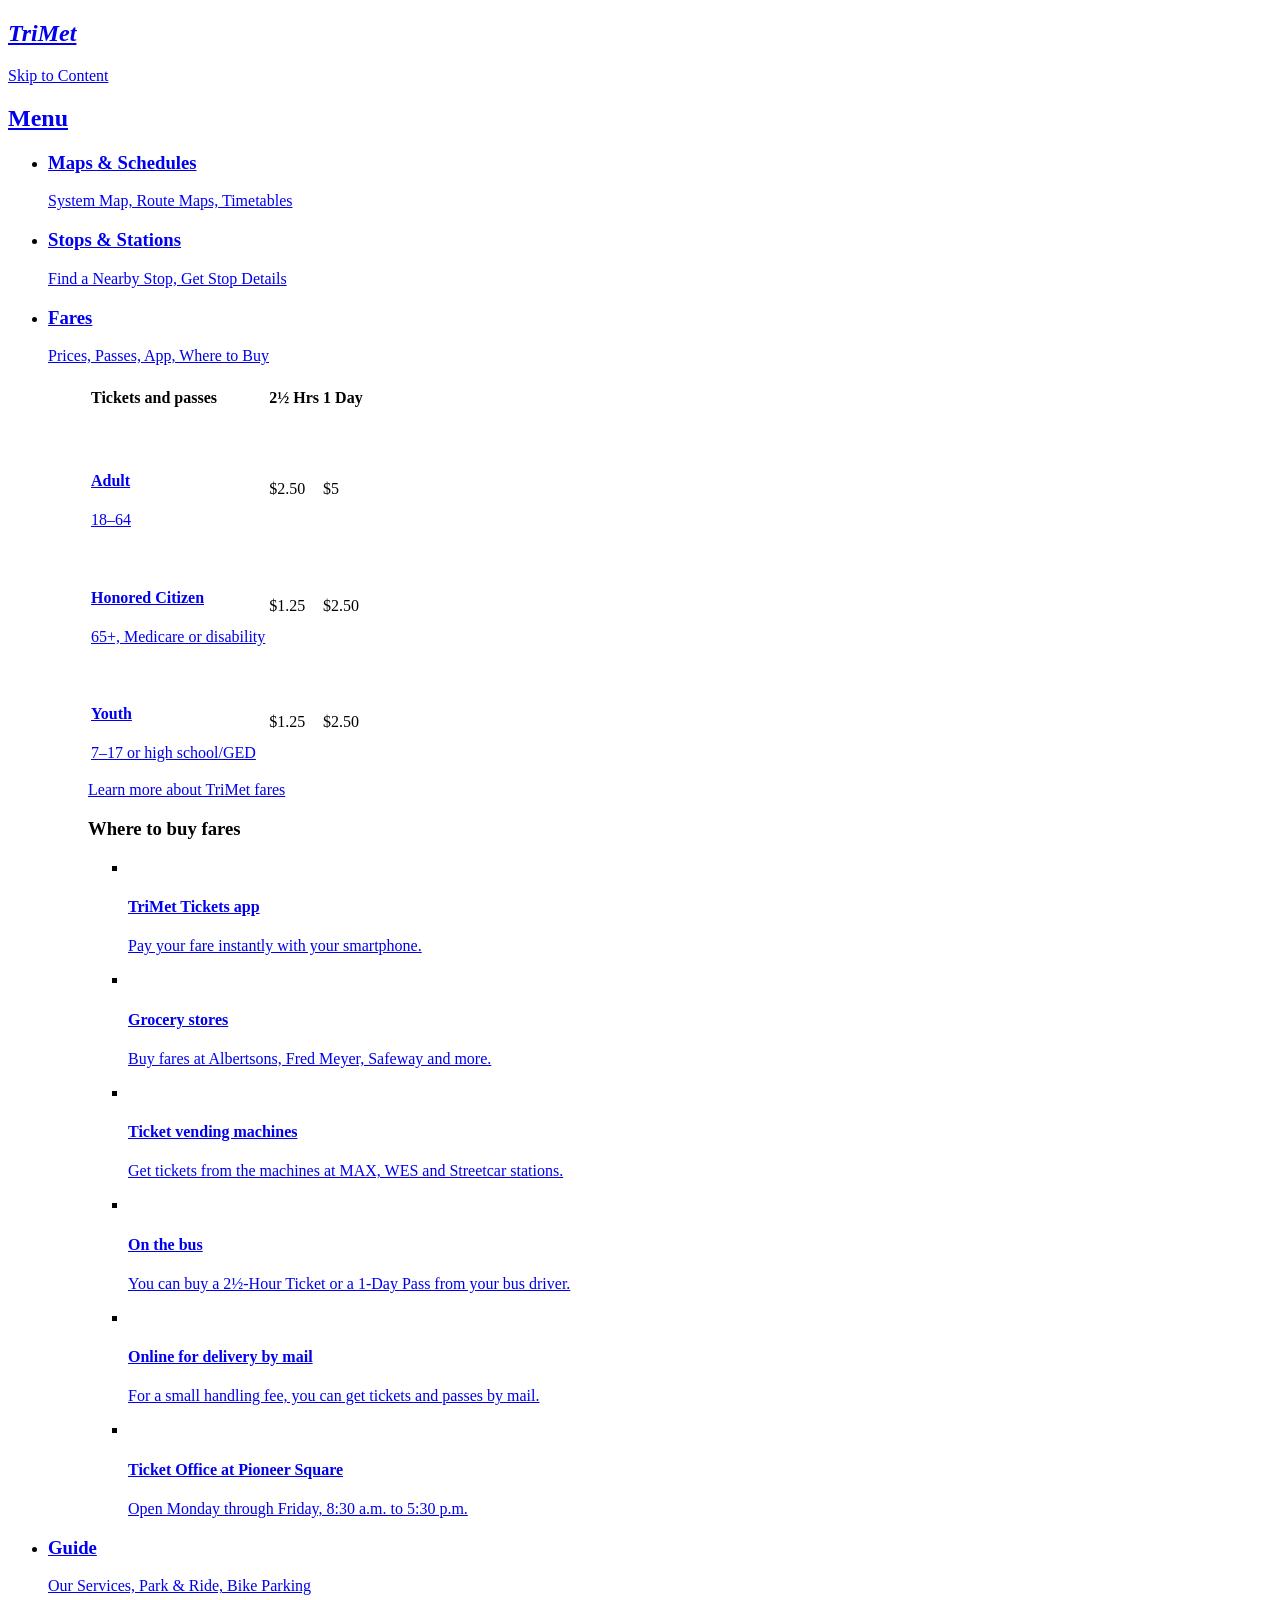
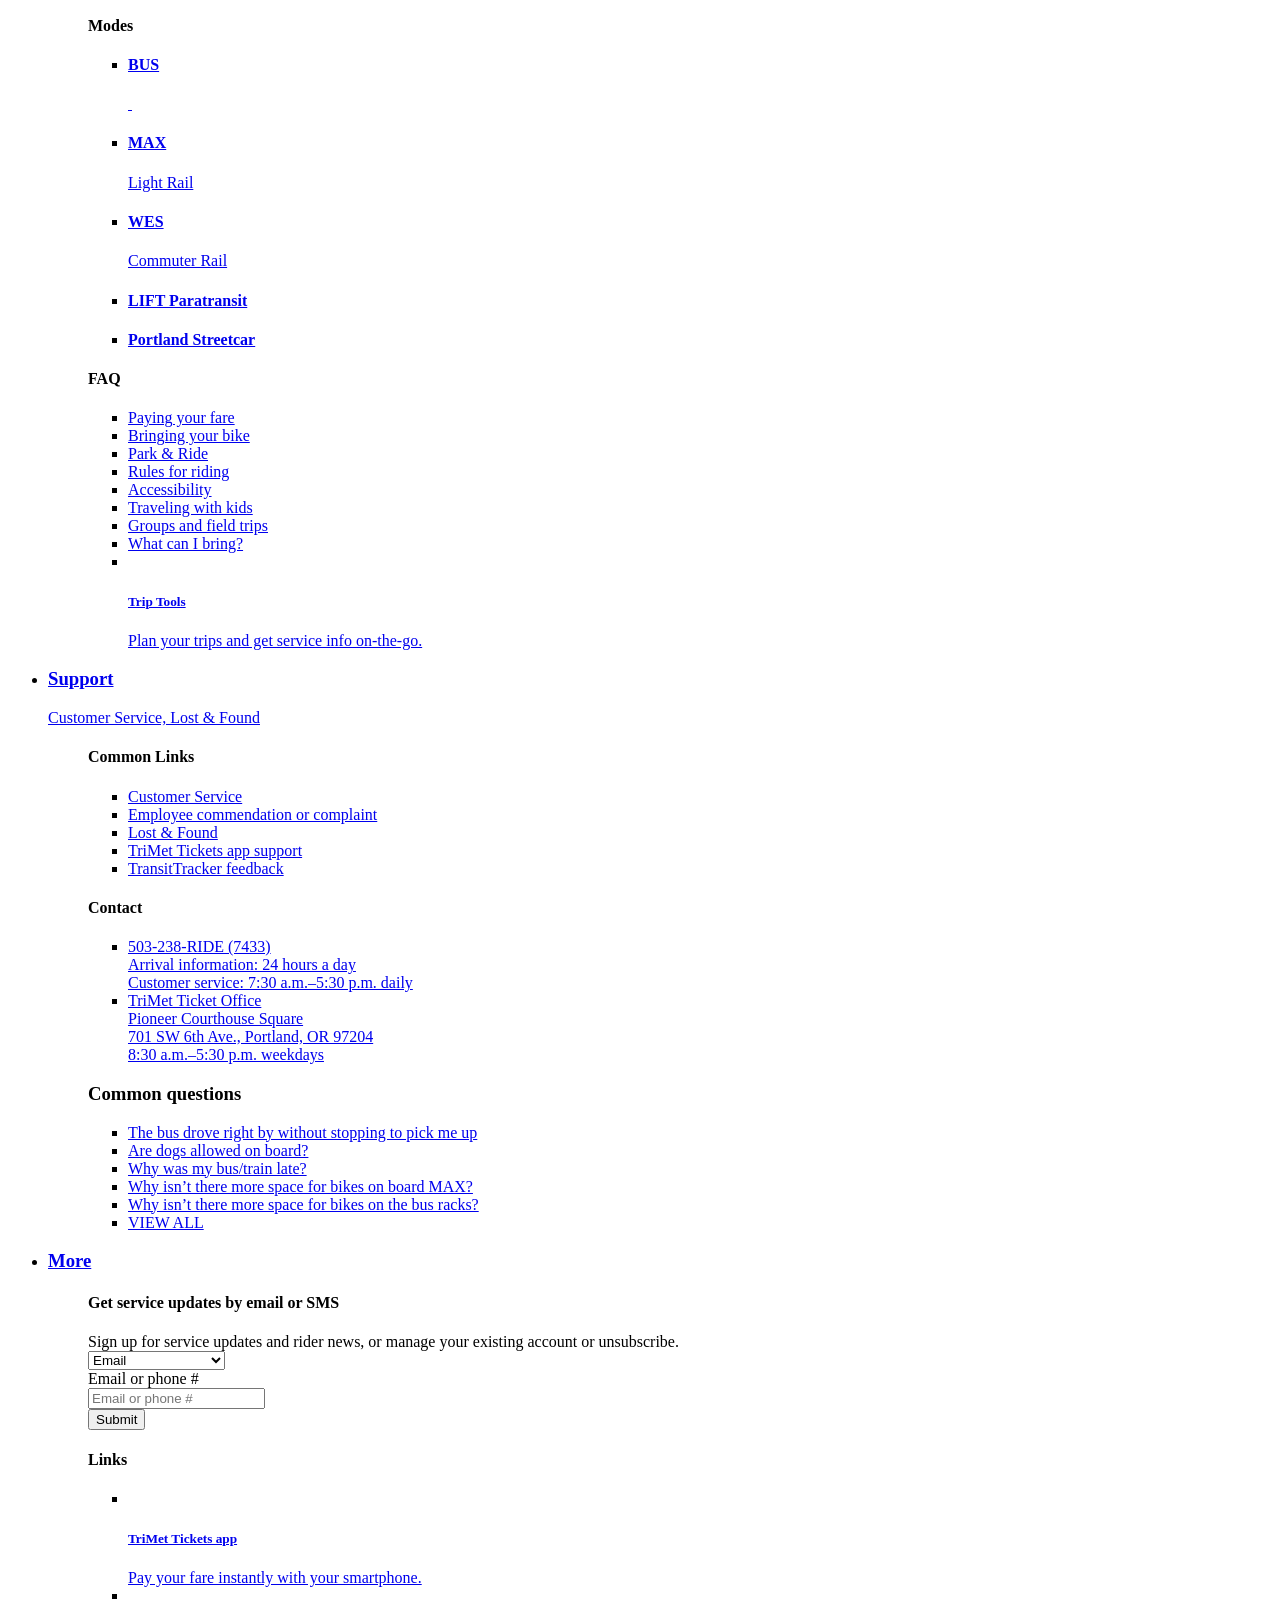
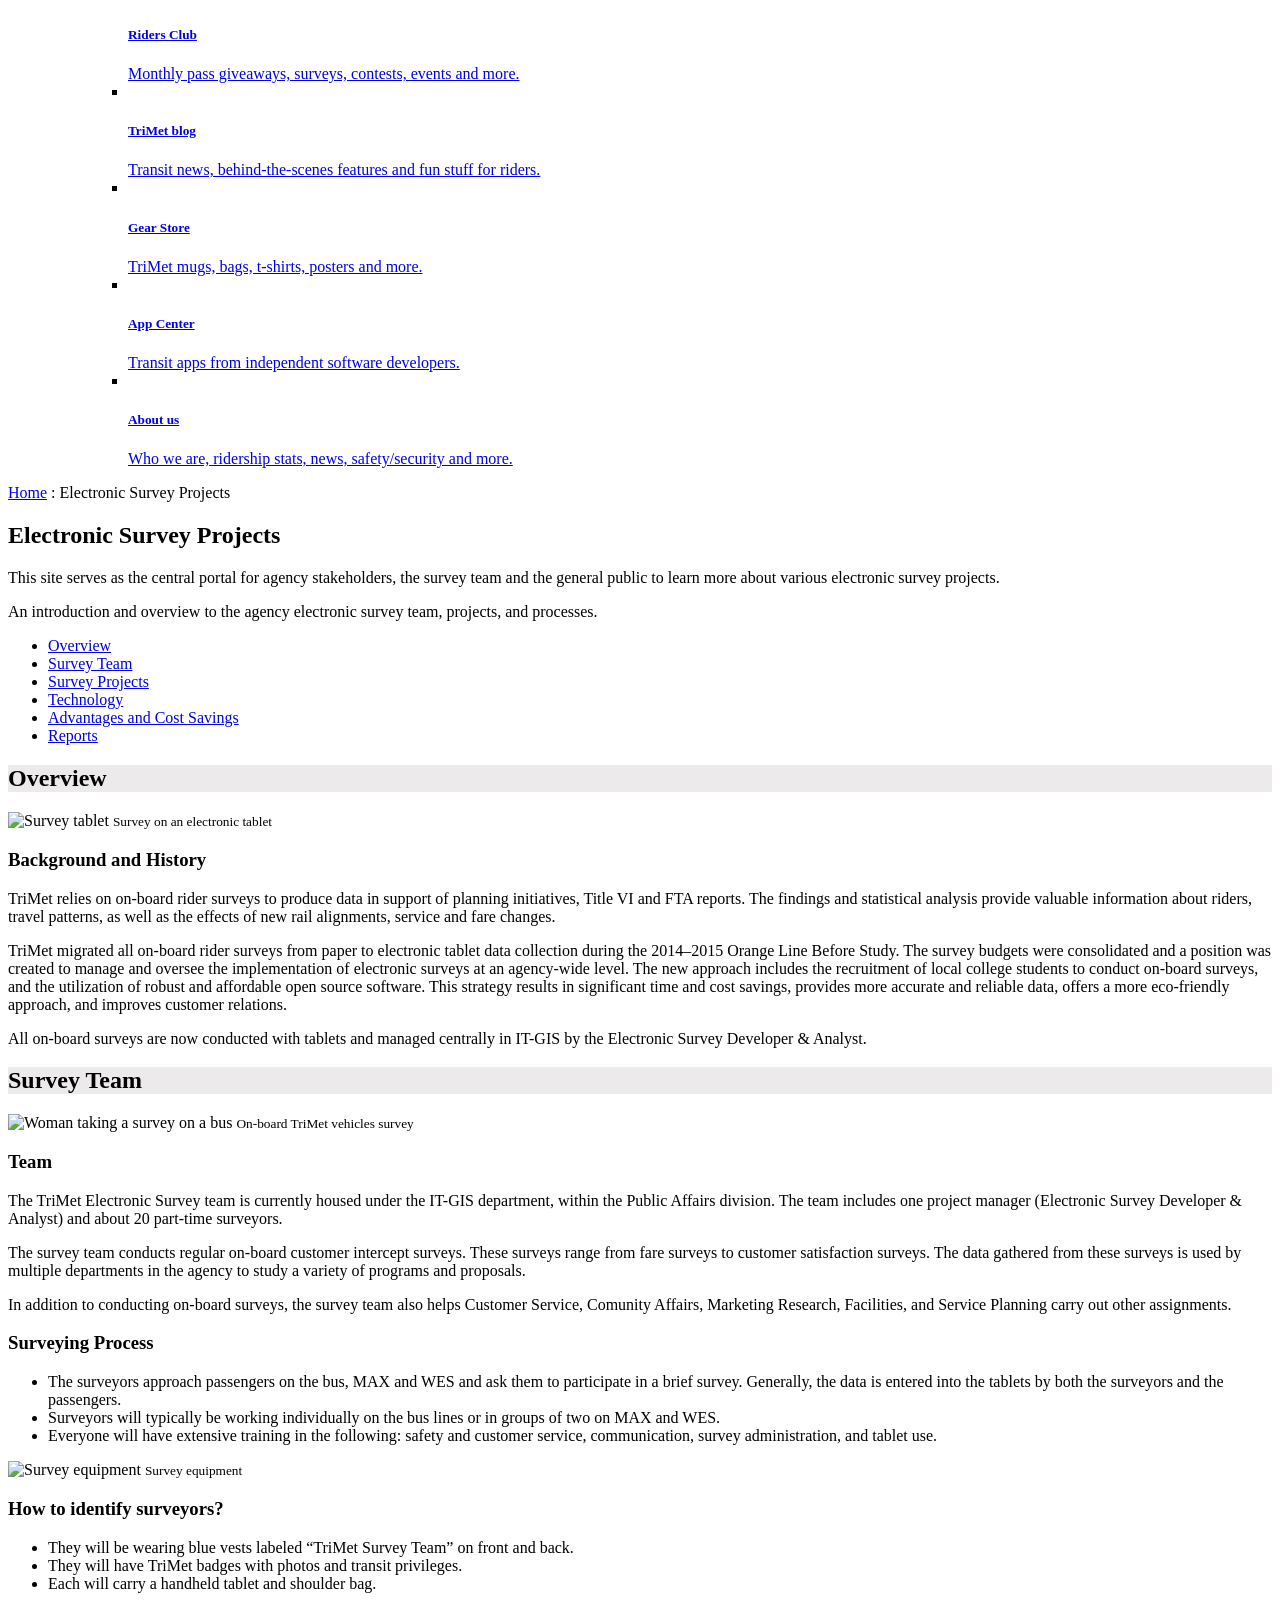
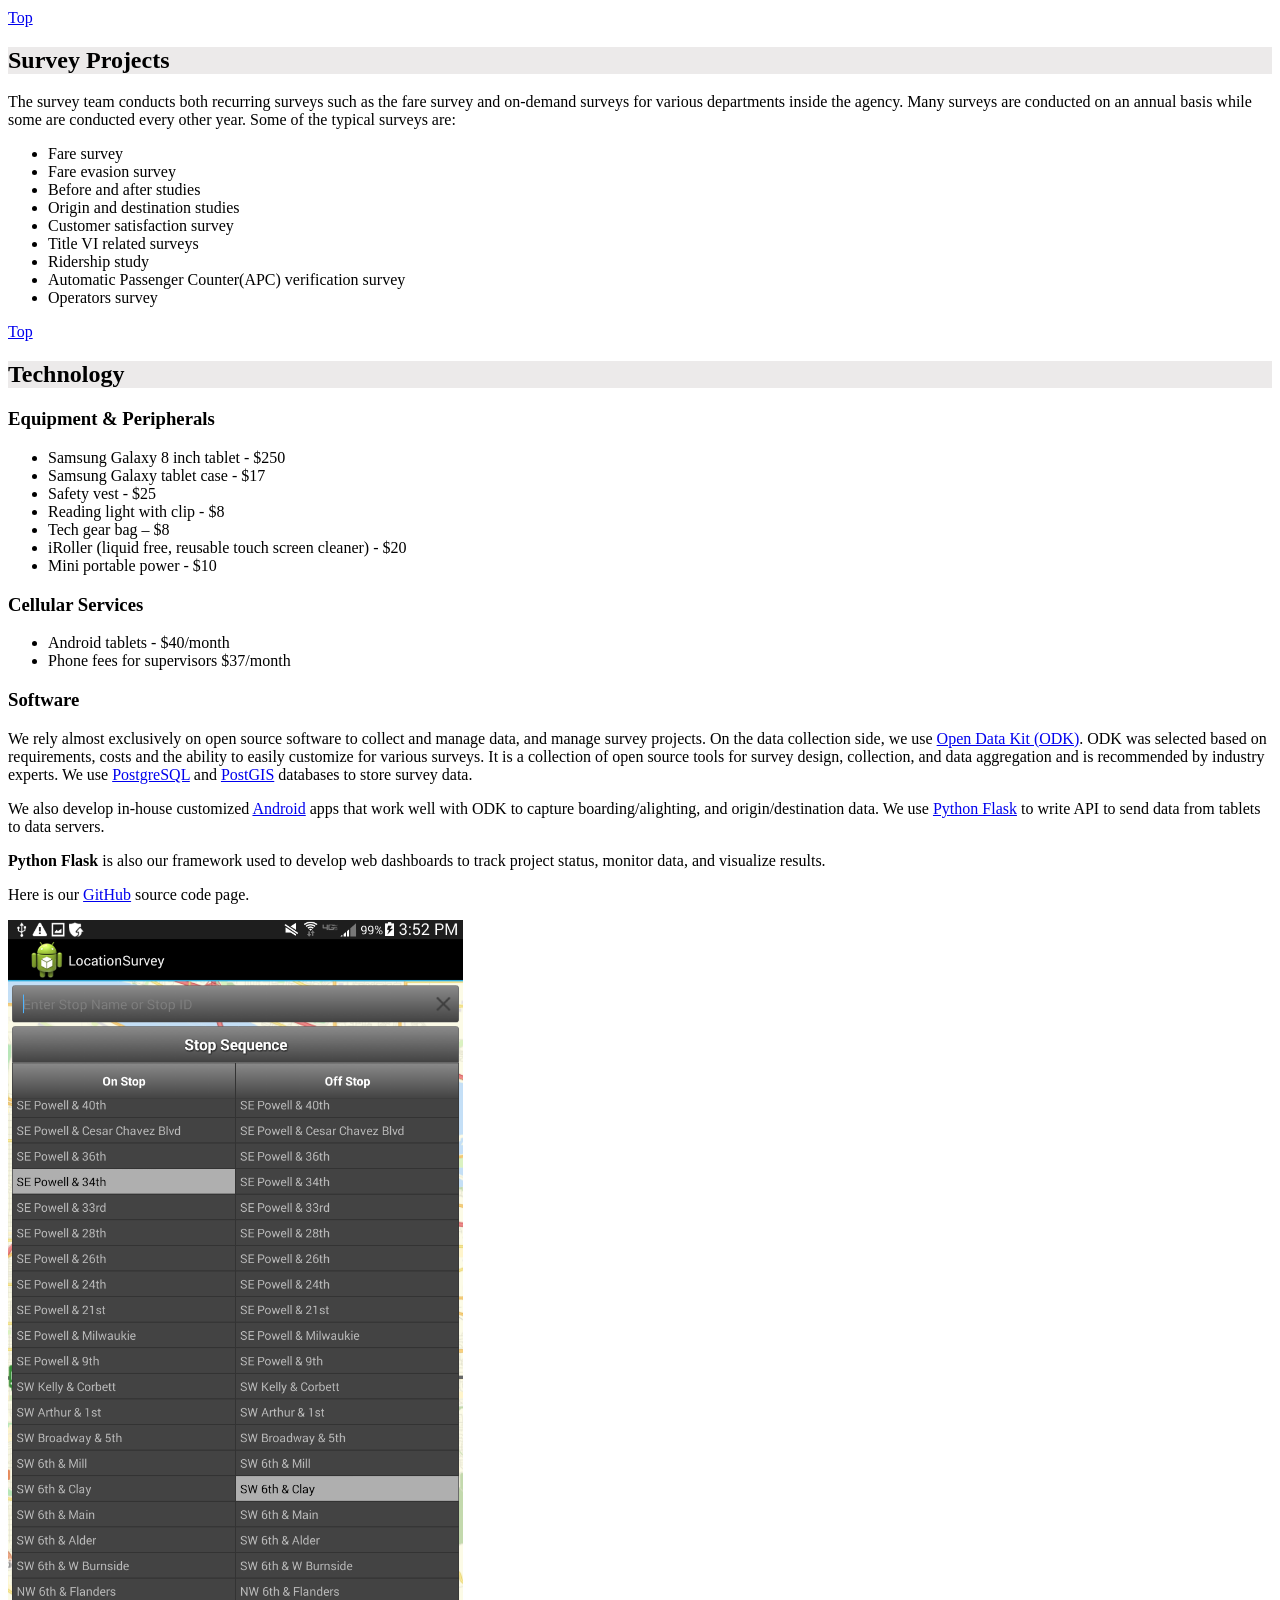
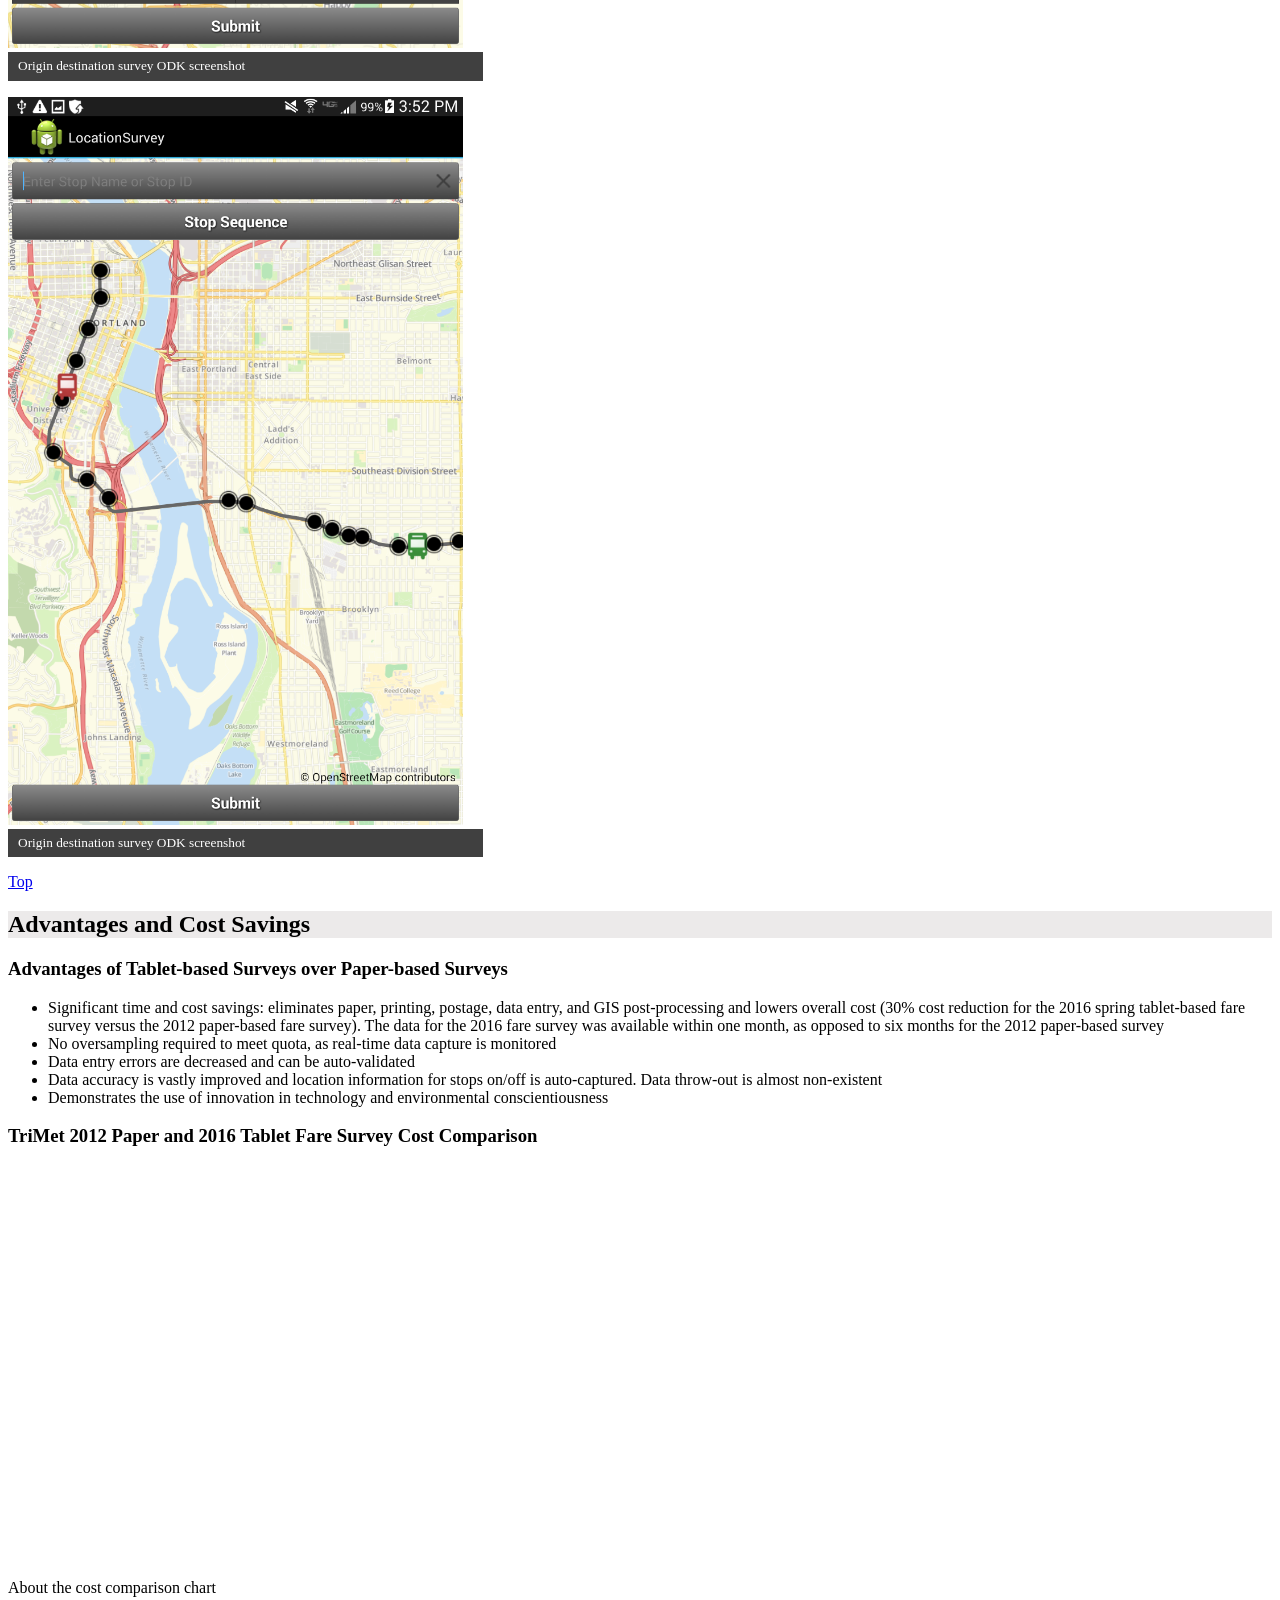
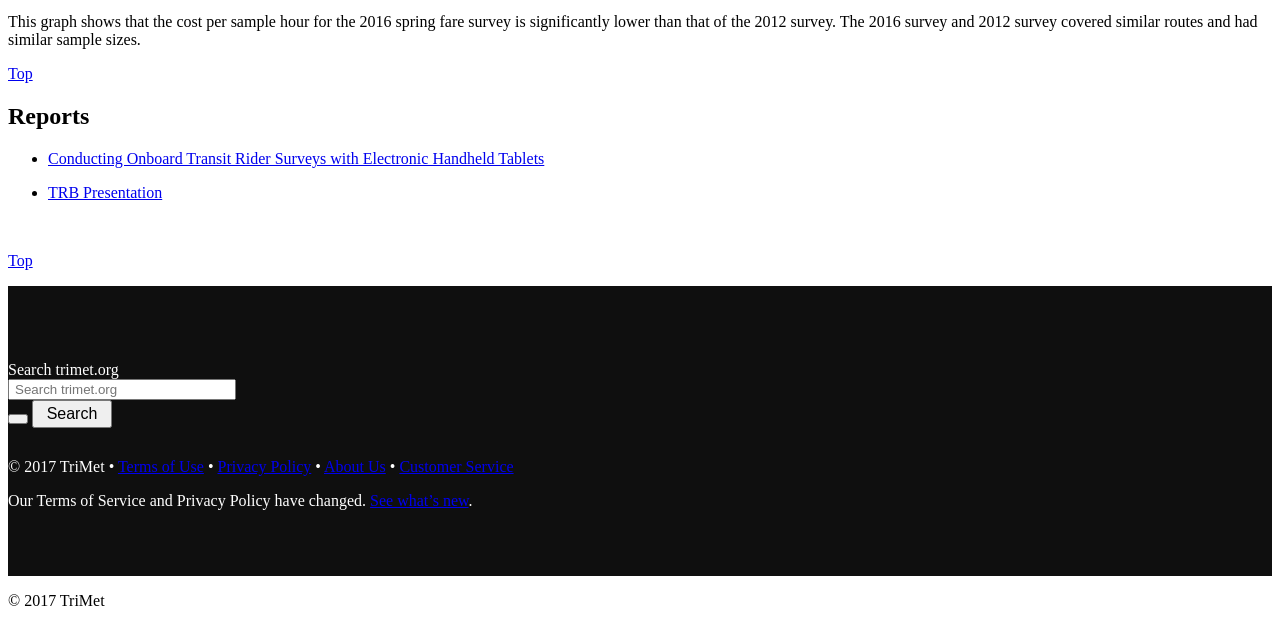
==== commit ba04fc49: "updated content" ====
--- a/index.html
+++ b/index.html
@@ -896,7 +896,7 @@
                 <p>&nbsp;</p>
 
                 <!--******* GET UPDATES BY EMAIL *******-->
-                <div class="row">
+                <!--<div class="row">
                     <div class="col-xs-12 col-lg-8 col-lg-offset-2 hcenter">
                         <div class="box">
                             <h3>Get updates by email</h3>
@@ -906,9 +906,9 @@
                                 <input type="text" name="email" id="email" value="Enter email address" onFocus="doClear(this,'Enter email address');" onBlur="doText(this,'Enter email address');" />
                                 <input type="submit" value="Go" class="submit" />
                             </form>
-                        </div>
-                    </div><!-- .col -->
-                </div><!-- /.row --> 
+                        </div>-->
+                    <!--</div>--><!-- .col -->
+                <!--</div>--><!-- /.row --> 
                 
                 <div class="row">
                     <div class="col-xs-12">
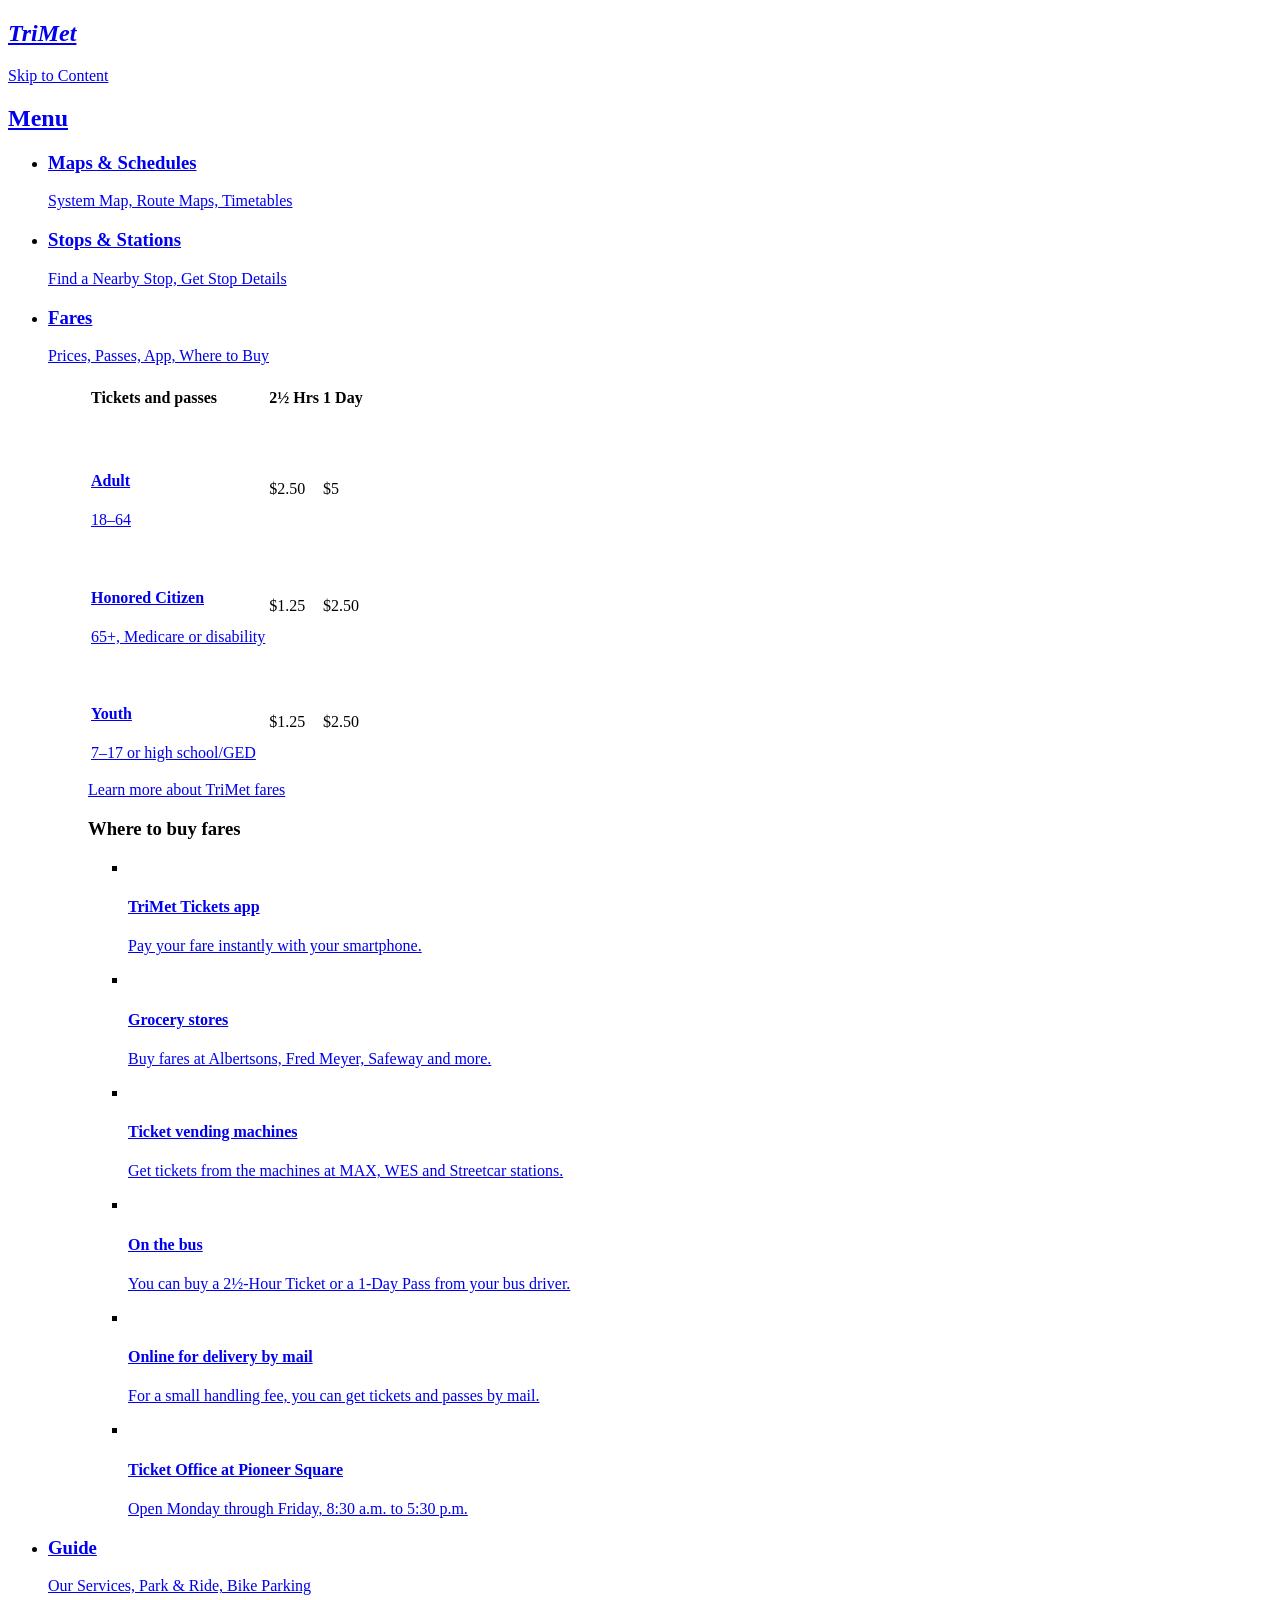
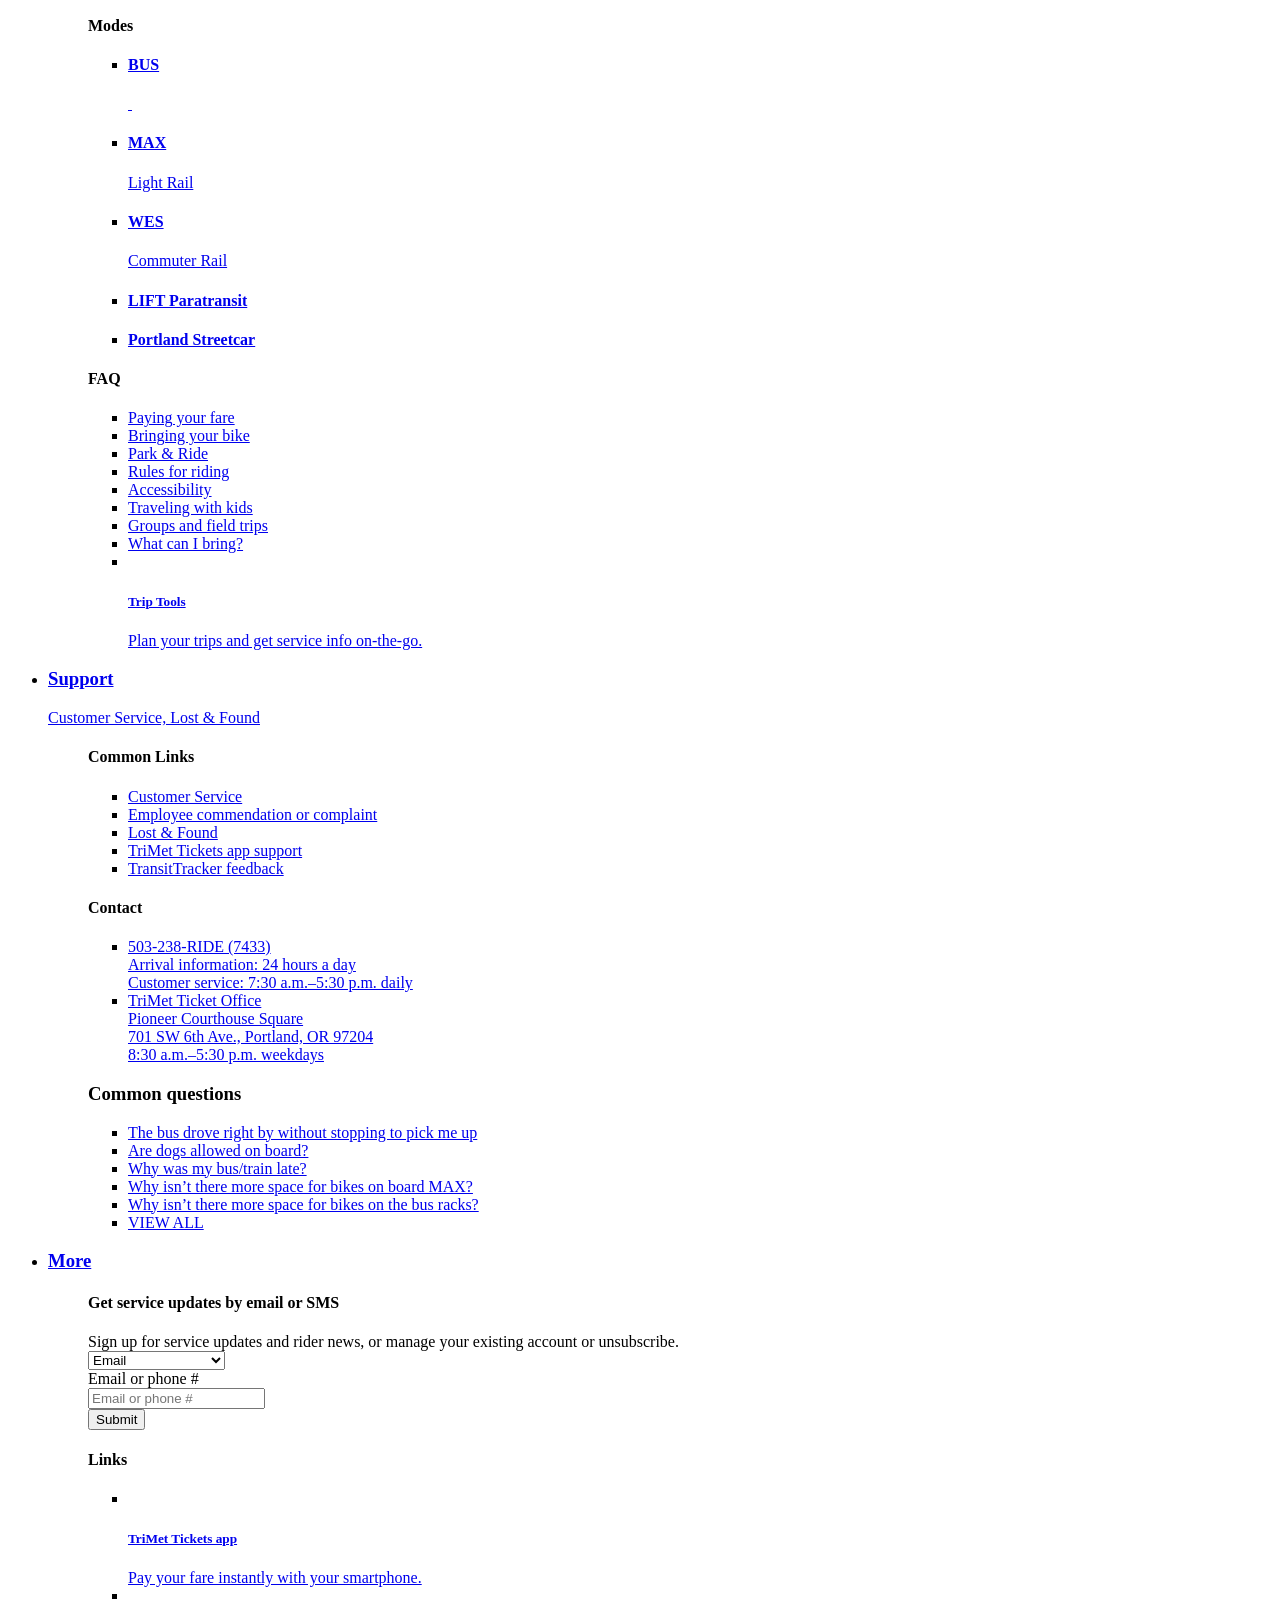
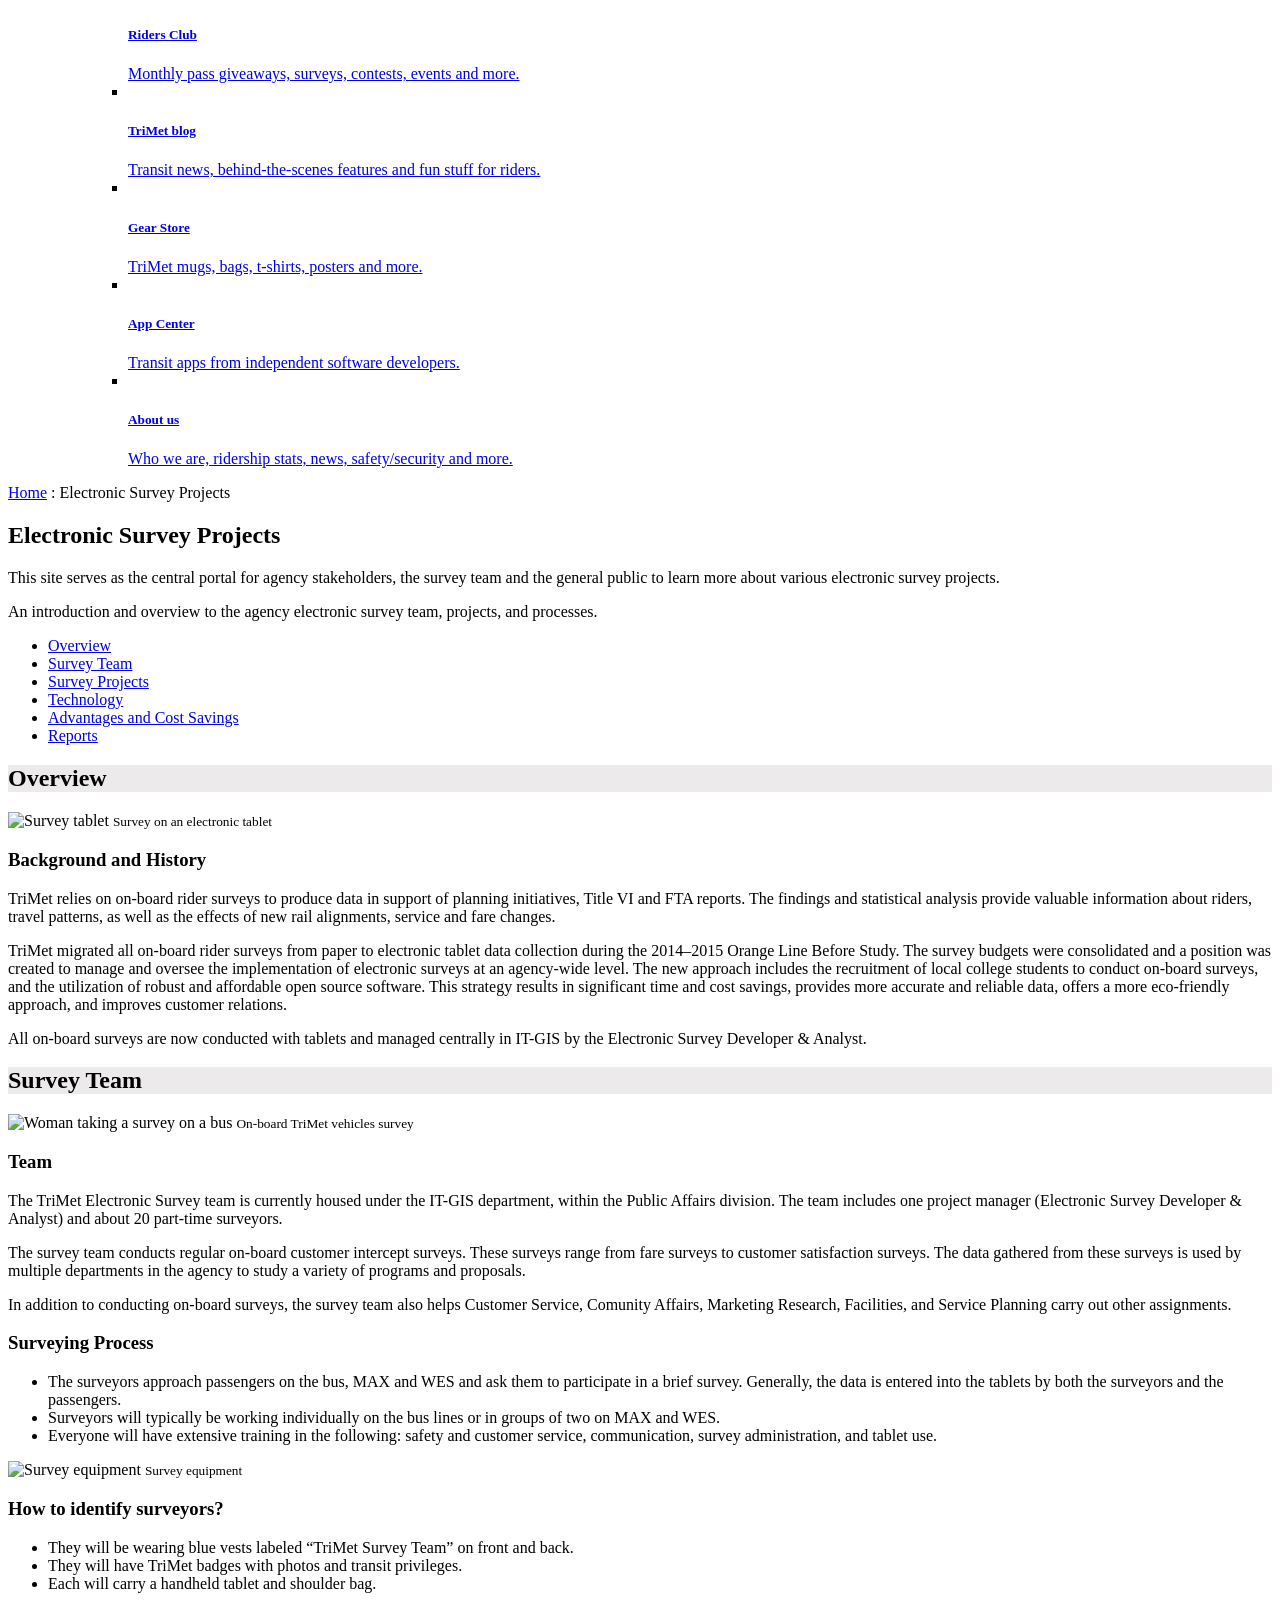
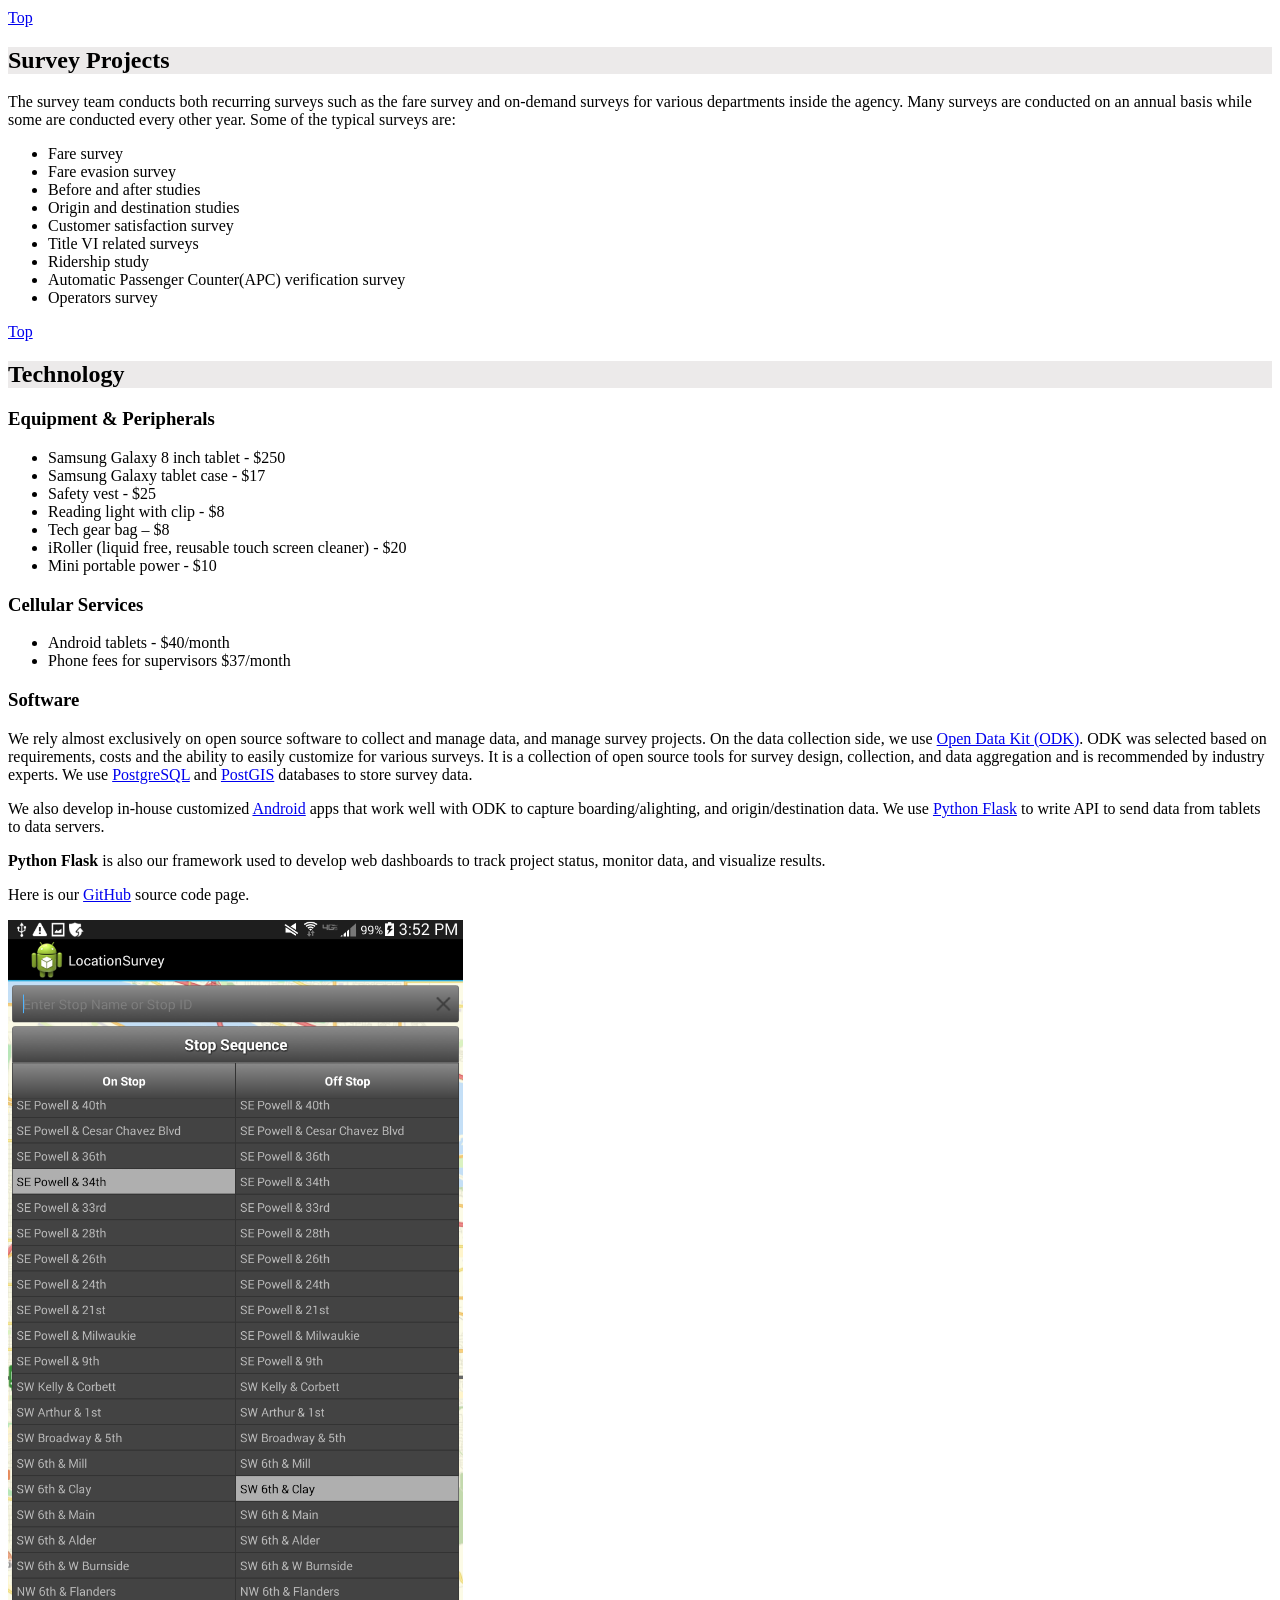
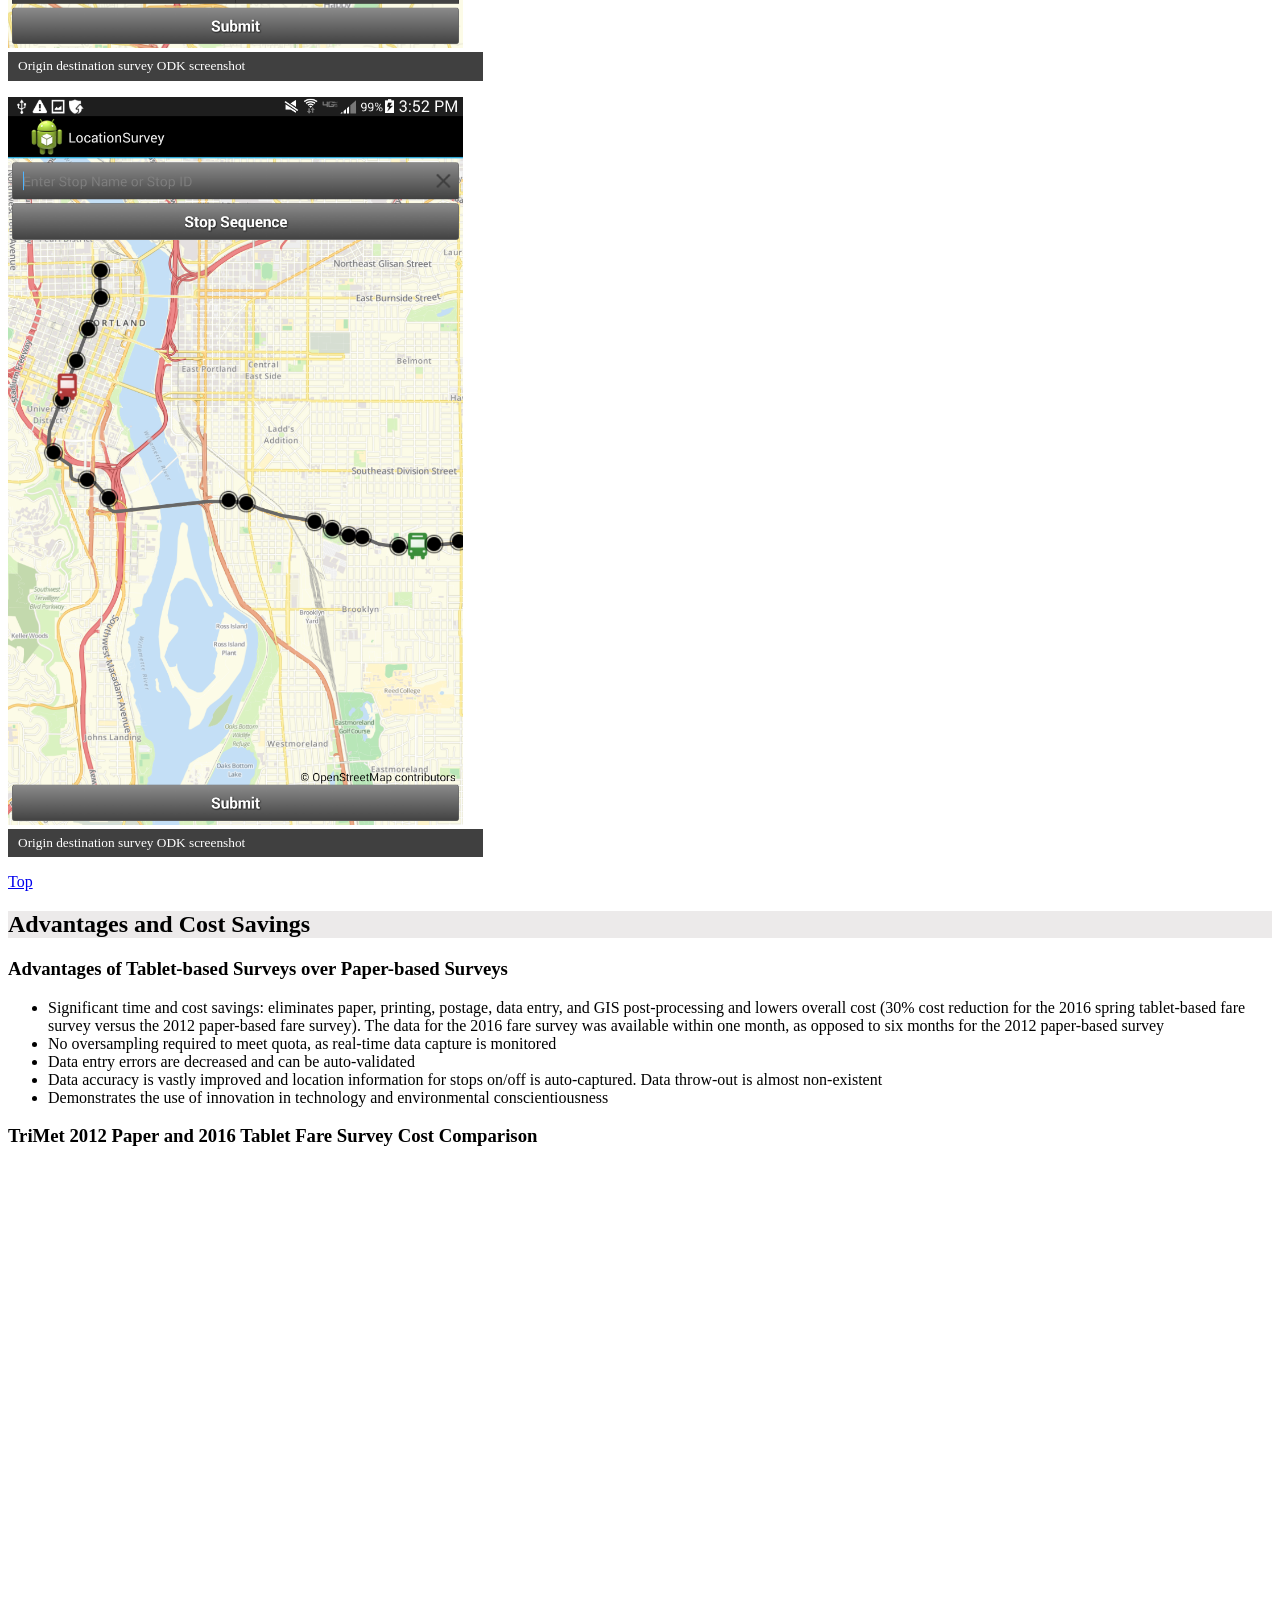
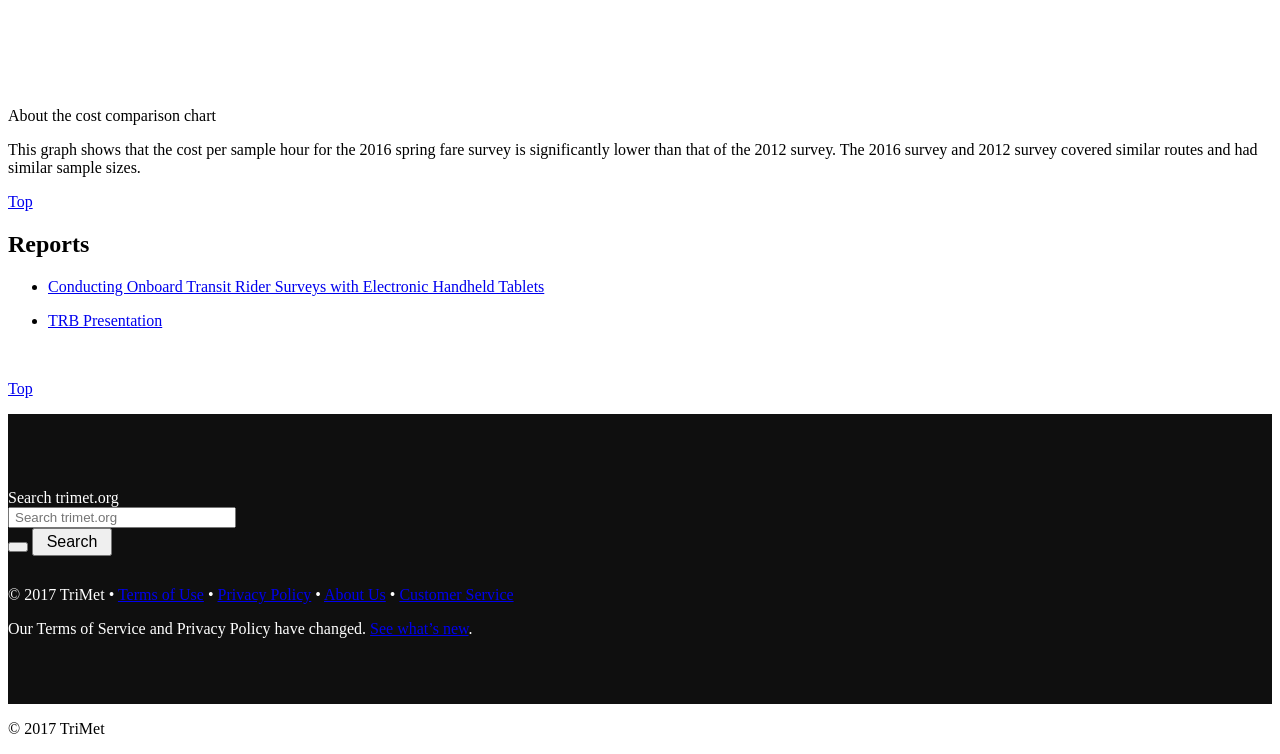
==== commit 42e50e2b: "updated cost chart" ====
--- a/index.html
+++ b/index.html
@@ -29,6 +29,9 @@
       
         grunticon(["//trimet.org/asset/svg/icons.data.svg.css", "//trimet.org/asset/svg/icons.data.png.css", "//trimet.org/asset/svg/icons.fallback.css"]);
     </script>
+    <!-- Google chart API for cost comparison-->
+    <script type="text/javascript" src="https://www.gstatic.com/charts/loader.js"></script>
+    <script type="text/javascript" src="js/costchart.js" ></script>
   
   <noscript>
     <link href="//trimet.org/asset/svg/icons.data.png.css" rel="stylesheet" type="text/css" media="all">
@@ -844,7 +847,8 @@
                     <div class="col-xs-12 col-md-6">
                         <div id="cost-comparison">
                         <h3>TriMet 2012 Paper and 2016 Tablet Fare Survey Cost Comparison</h3>
-                       <iframe width="507.5" height="393" seamless frameborder="0" scrolling="no" src="https://docs.google.com/spreadsheets/d/17MyEzHMP9jdyDIfPg1XLLqPkH3_D7zOmWqJWHFZlT-I/pubchart?oid=1711662104&amp;format=interactive"></iframe></div>
+                        <div id="cost_div" style="width: 600px; height: 500px; margin: 30px"></div>
+                       <!--<iframe width="507.5" height="393" seamless frameborder="0" scrolling="no" src="https://docs.google.com/spreadsheets/d/17MyEzHMP9jdyDIfPg1XLLqPkH3_D7zOmWqJWHFZlT-I/pubchart?oid=1711662104&amp;format=interactive"></iframe>--></div>
                         <div class="expand_container">
                             <div class="expand">
                                 <div class="expand_header">
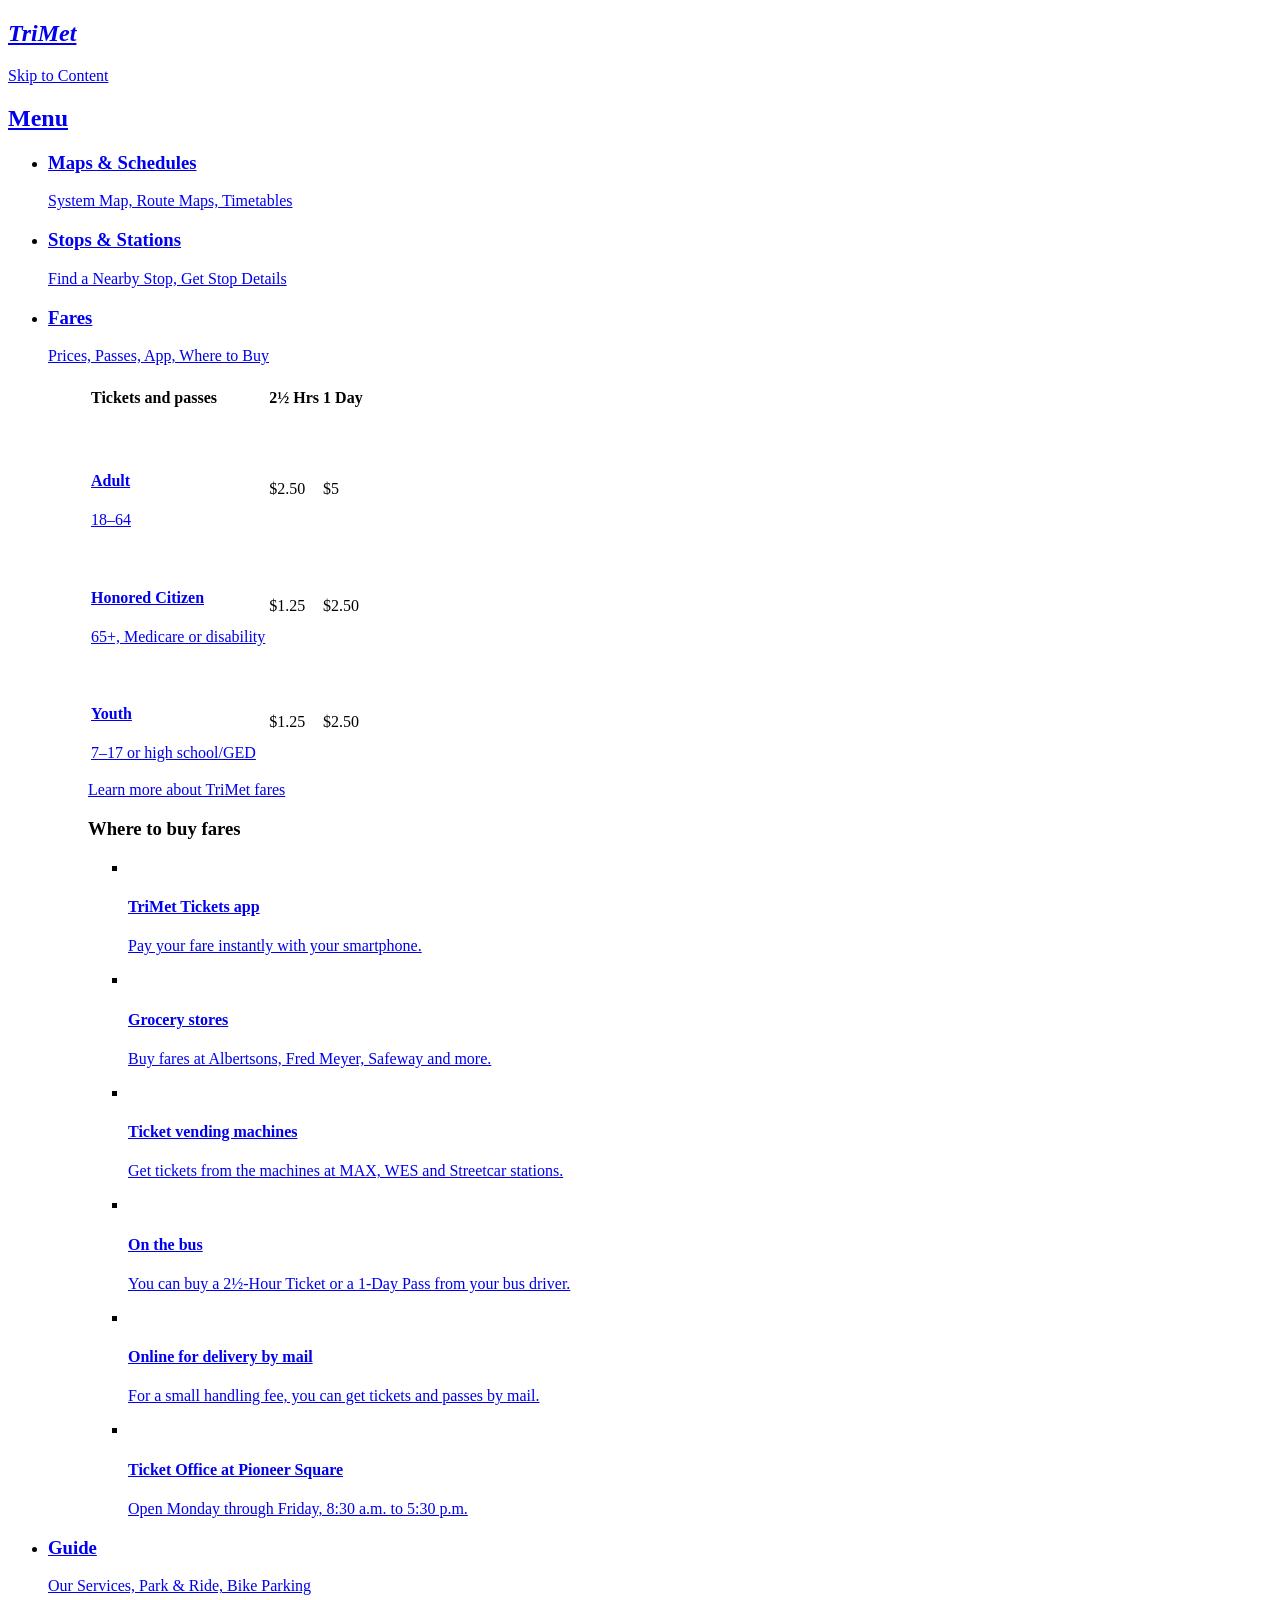
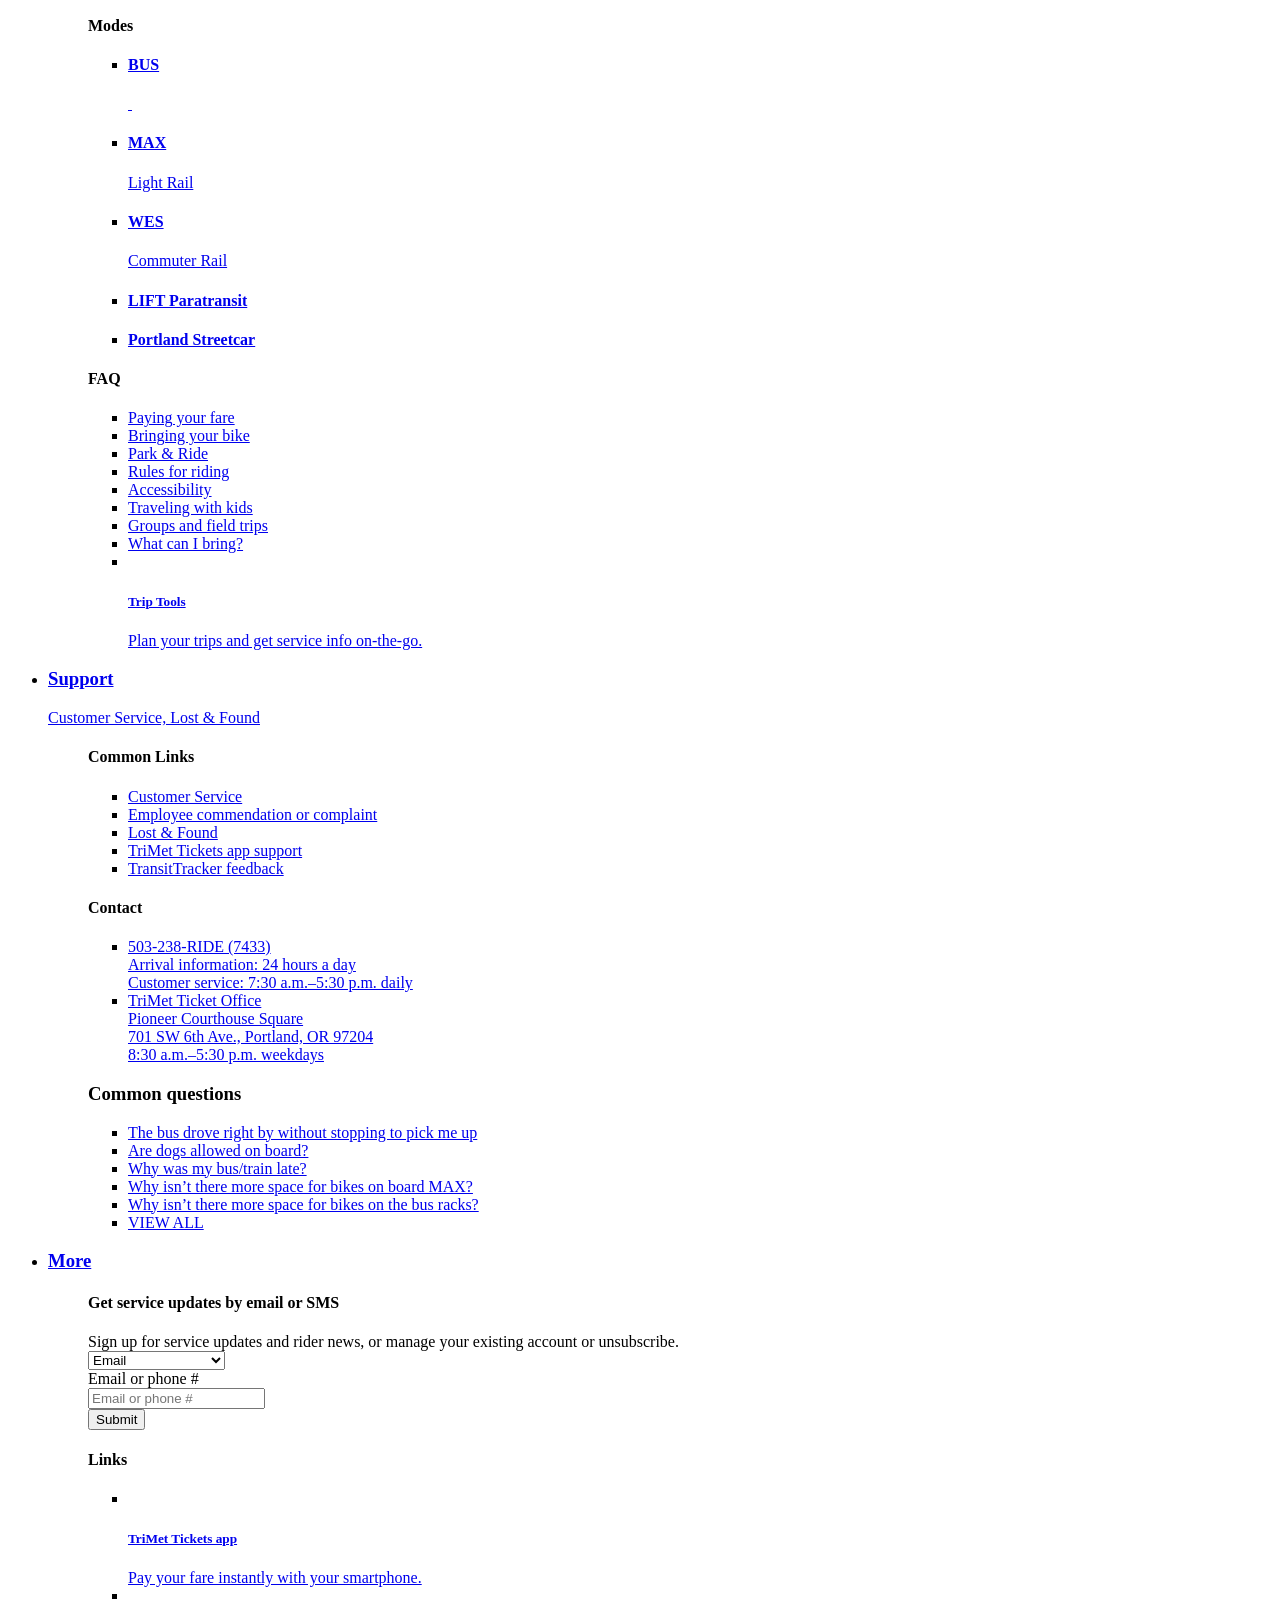
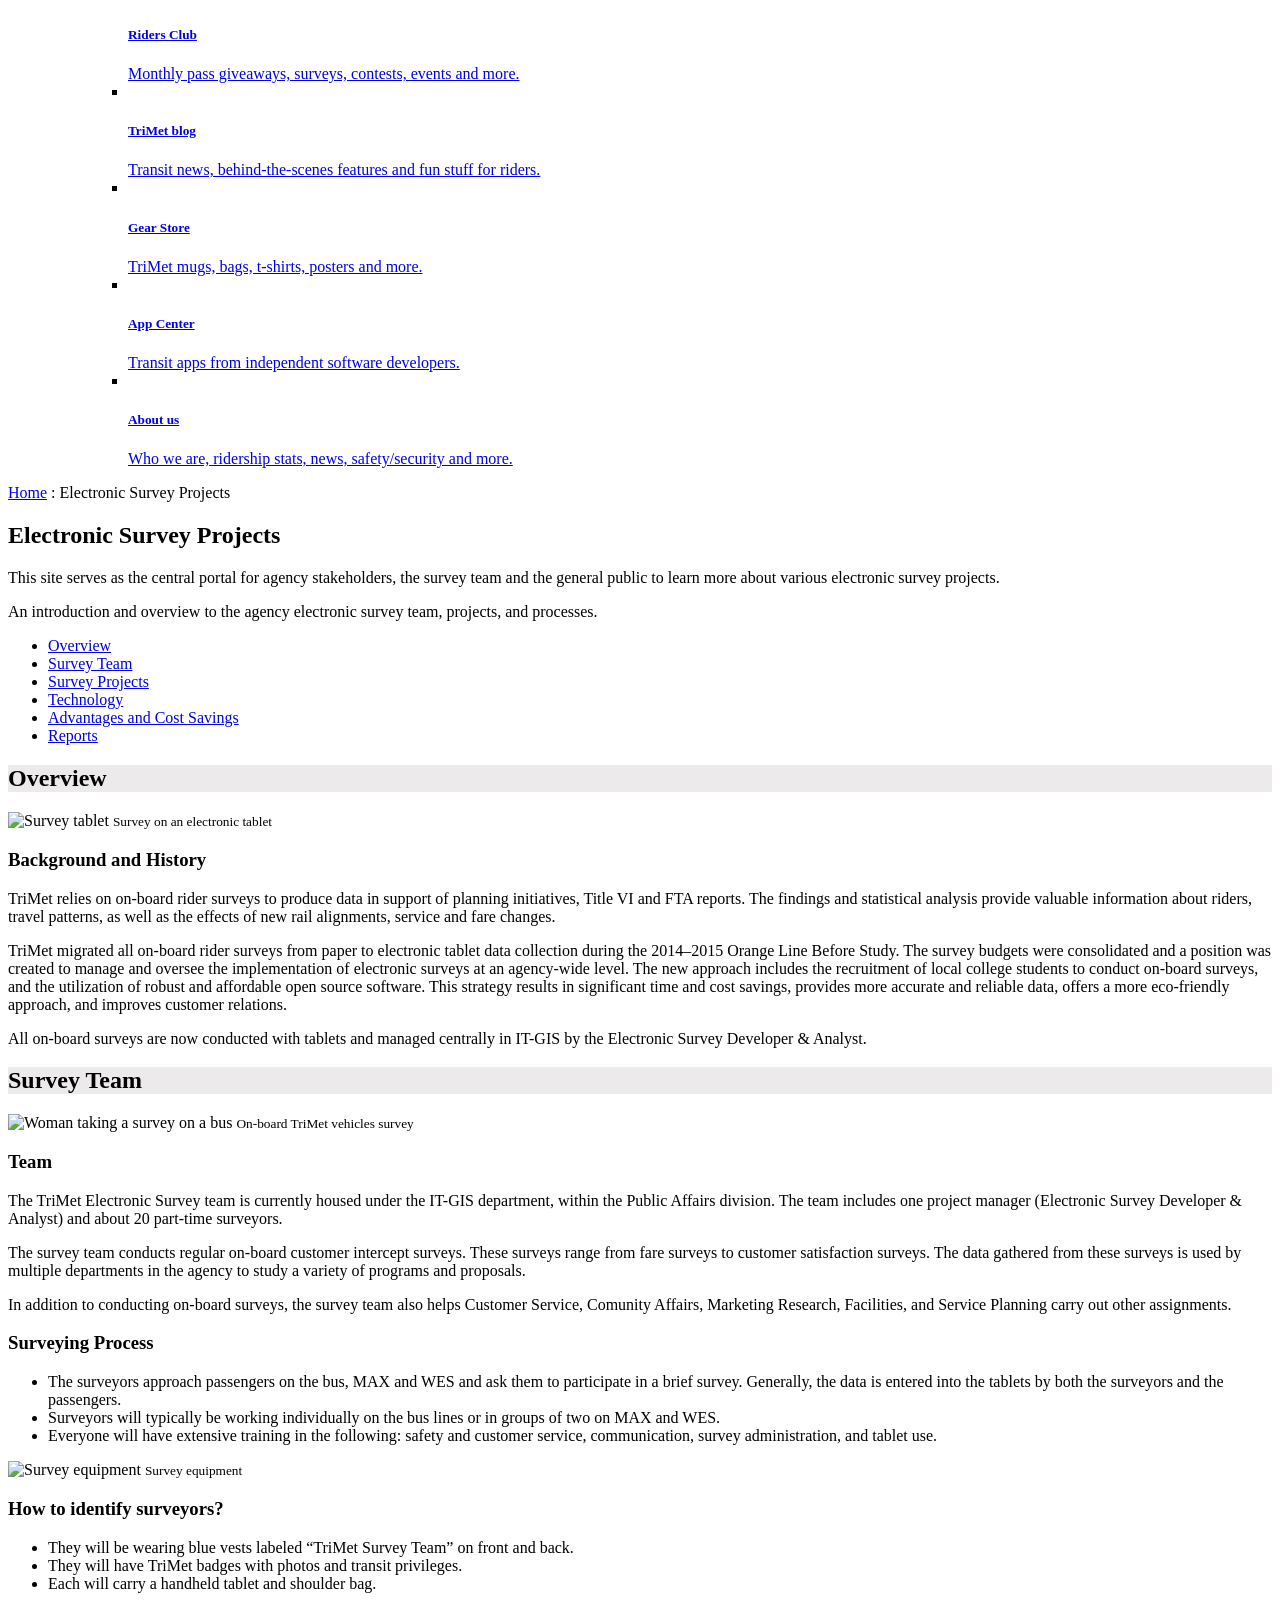
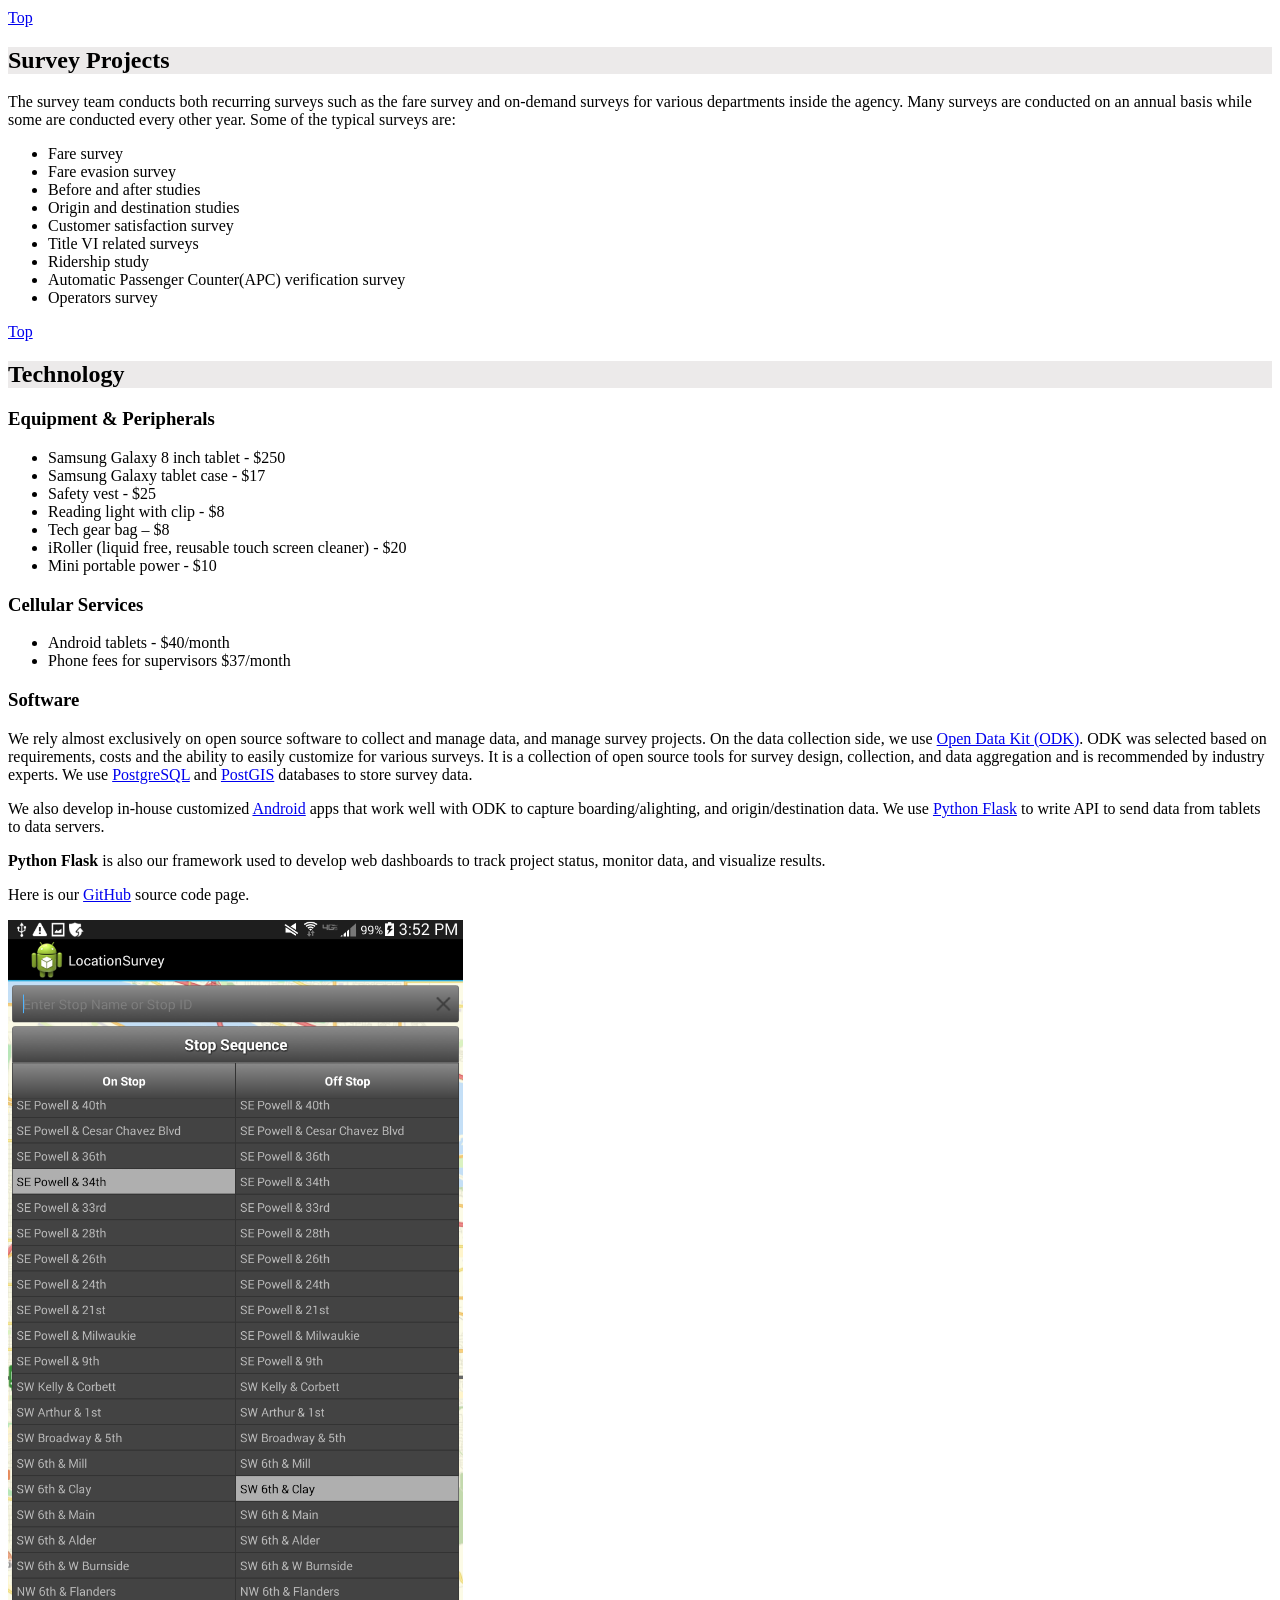
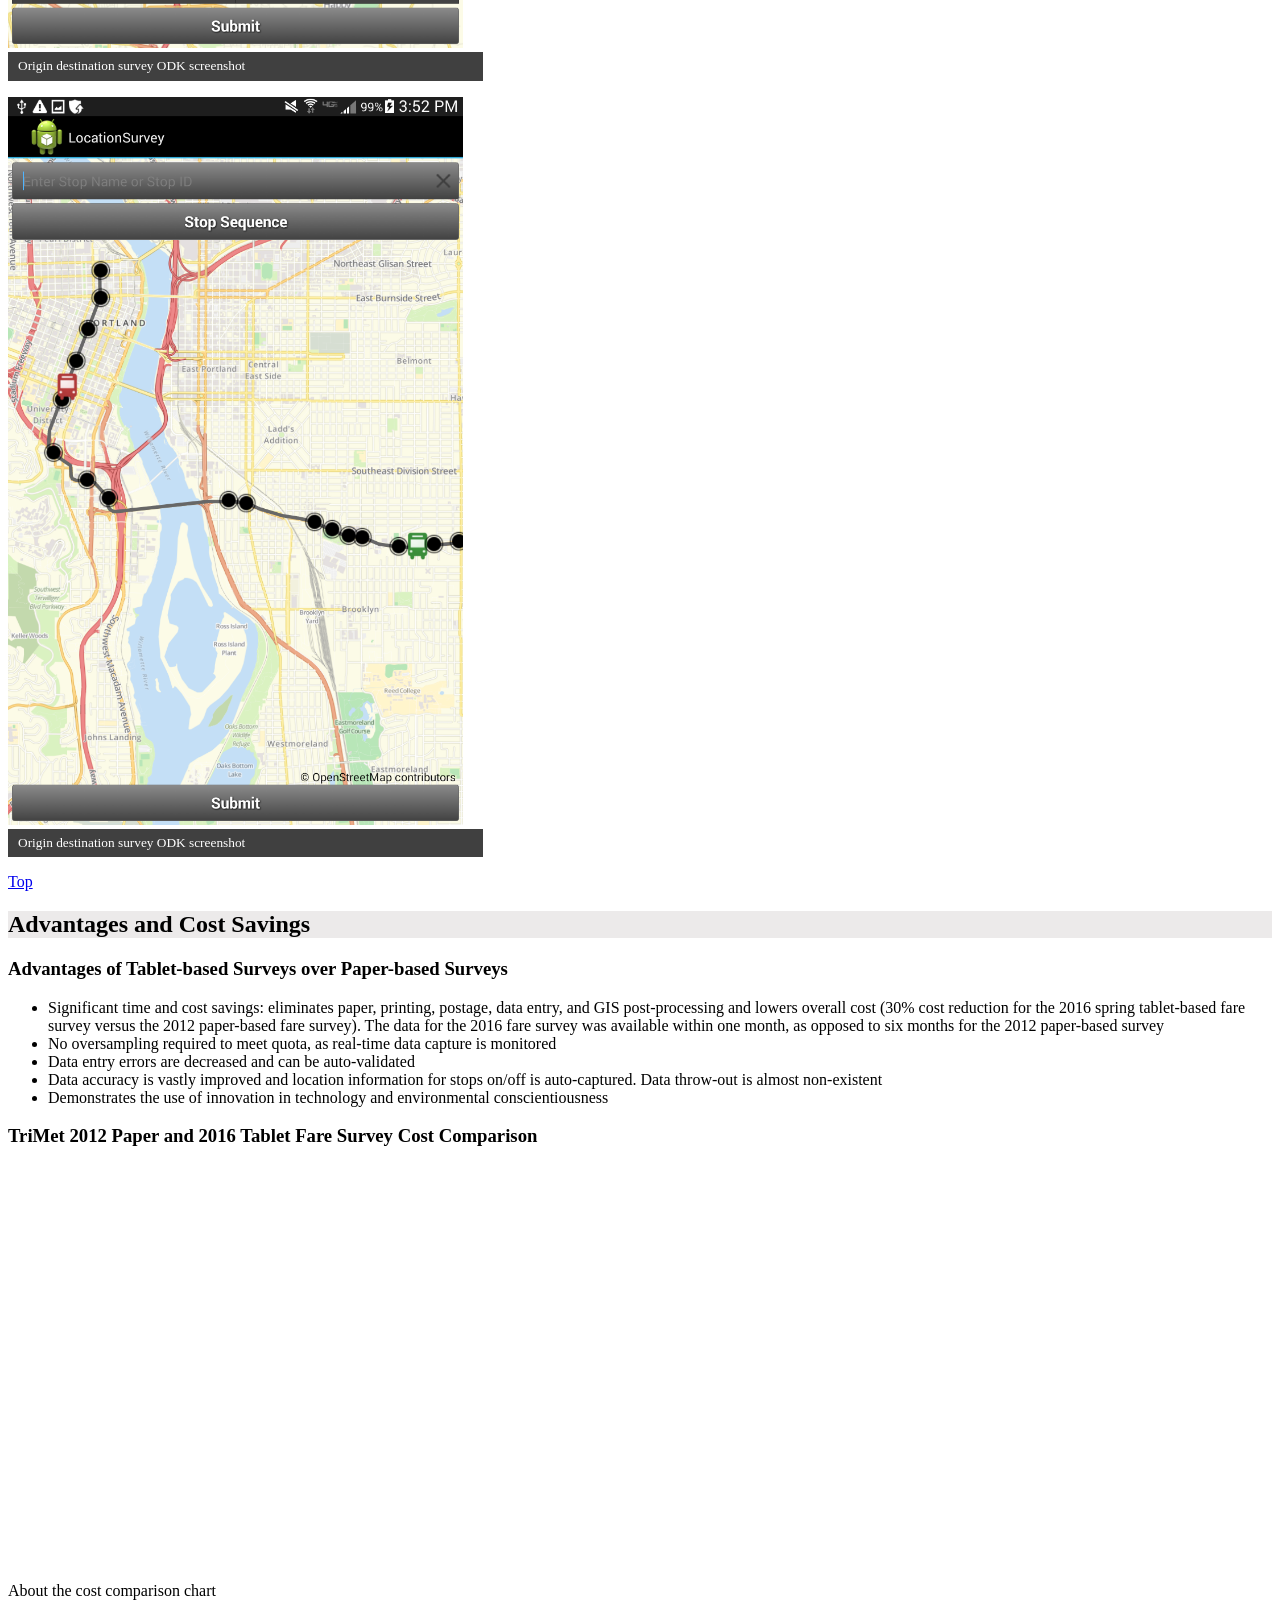
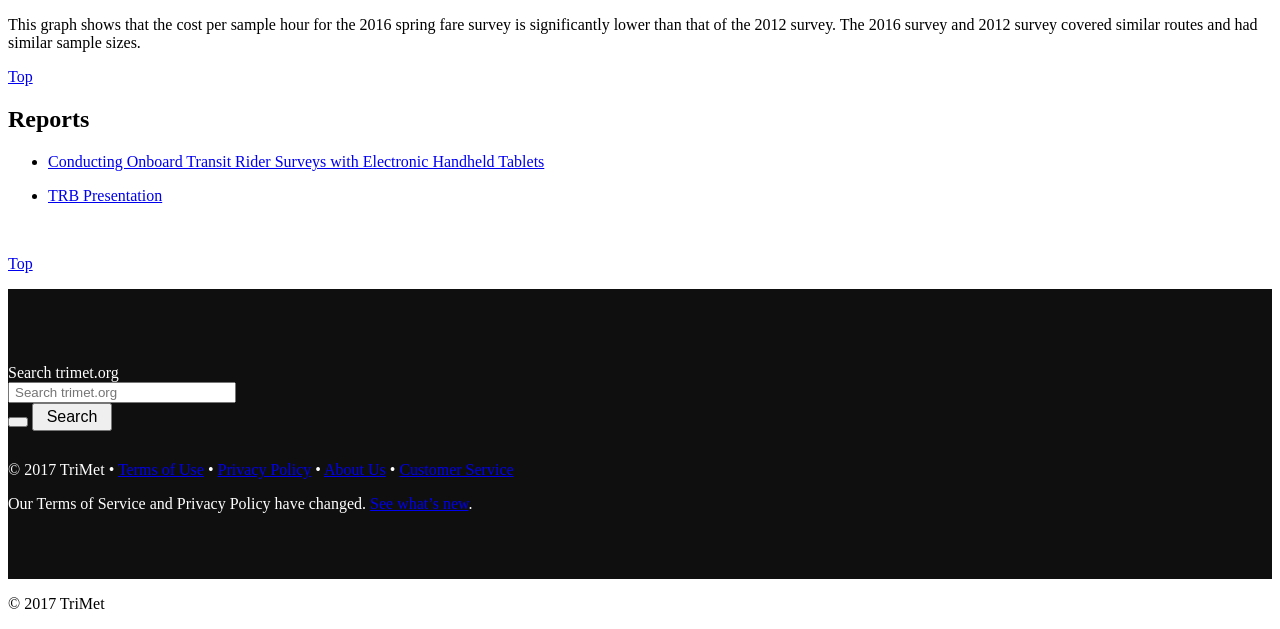
==== commit 042bac5d: "updated style" ====
--- a/index.html
+++ b/index.html
@@ -847,7 +847,7 @@
                     <div class="col-xs-12 col-md-6">
                         <div id="cost-comparison">
                         <h3>TriMet 2012 Paper and 2016 Tablet Fare Survey Cost Comparison</h3>
-                        <div id="cost_div" style="width: 600px; height: 500px; margin: 30px"></div>
+                        <div id="cost_div" style="width: 500px; height: 400px"></div>
                        <!--<iframe width="507.5" height="393" seamless frameborder="0" scrolling="no" src="https://docs.google.com/spreadsheets/d/17MyEzHMP9jdyDIfPg1XLLqPkH3_D7zOmWqJWHFZlT-I/pubchart?oid=1711662104&amp;format=interactive"></iframe>--></div>
                         <div class="expand_container">
                             <div class="expand">
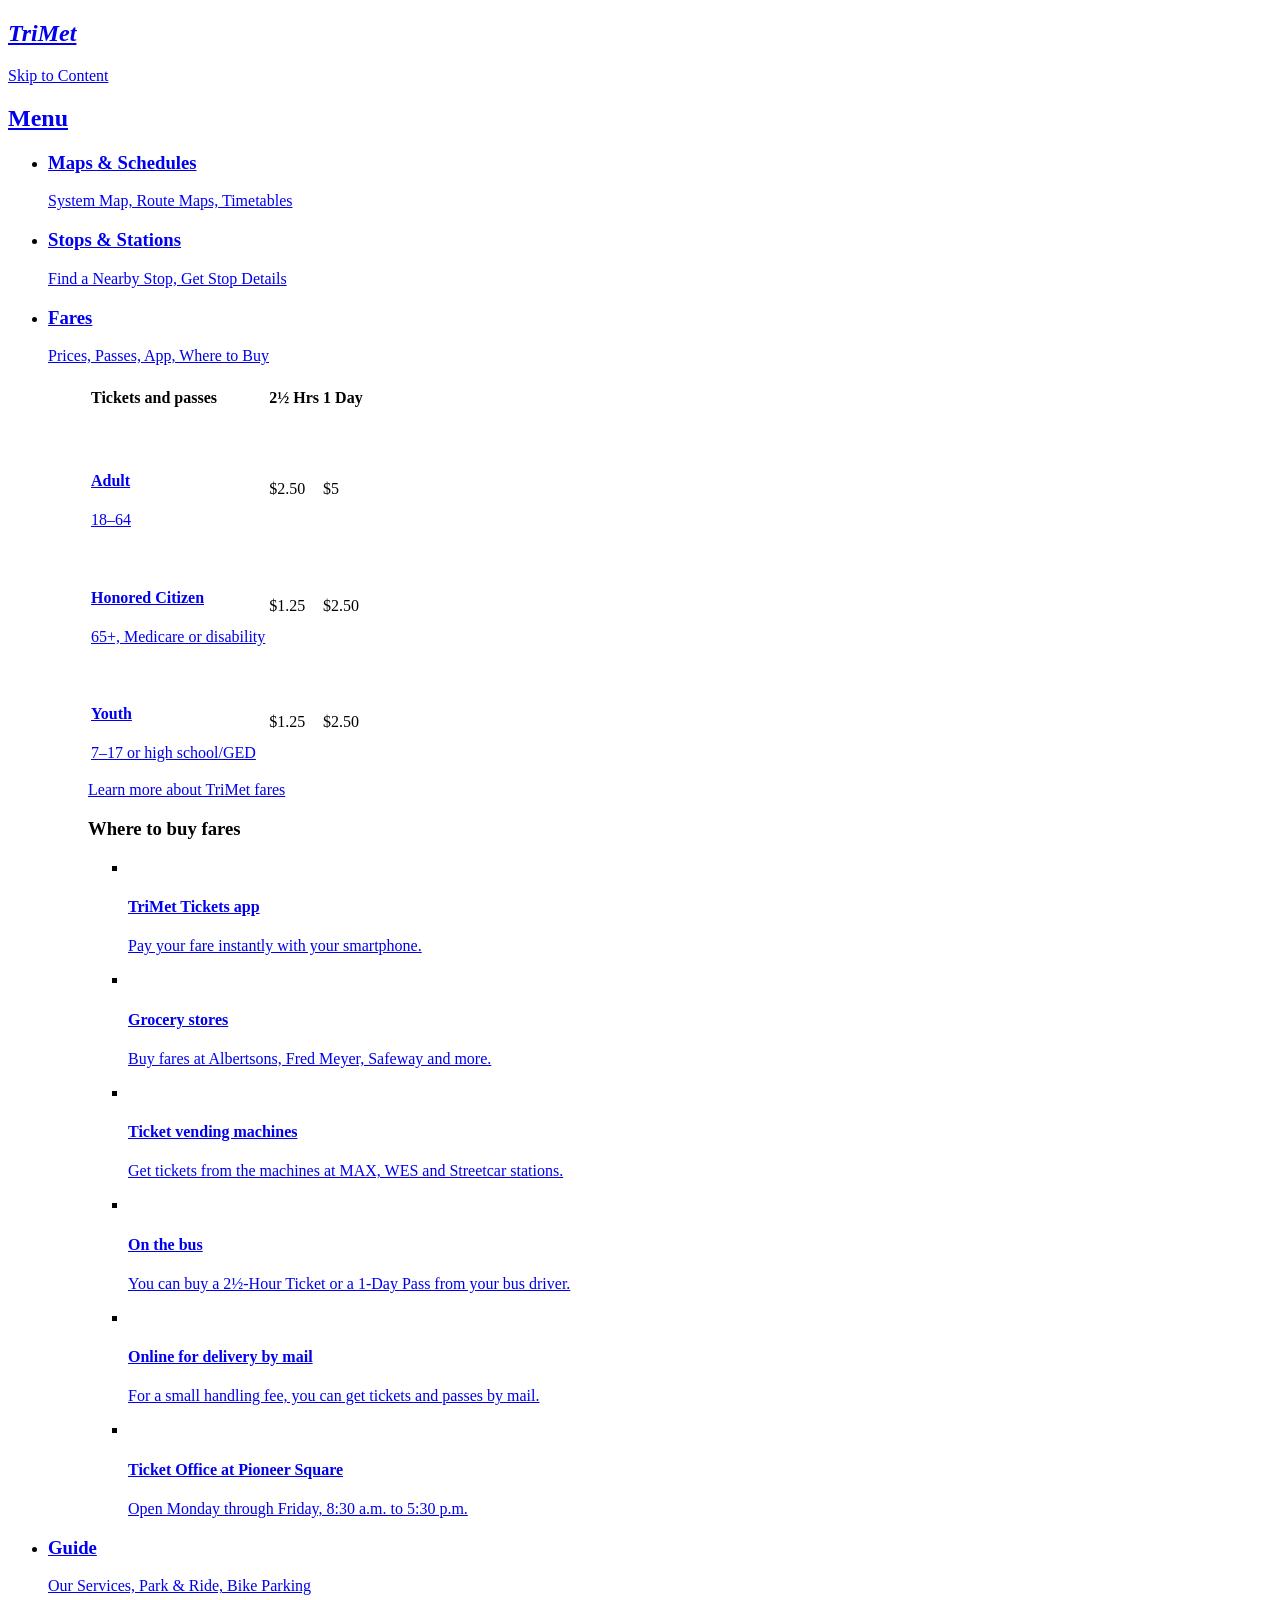
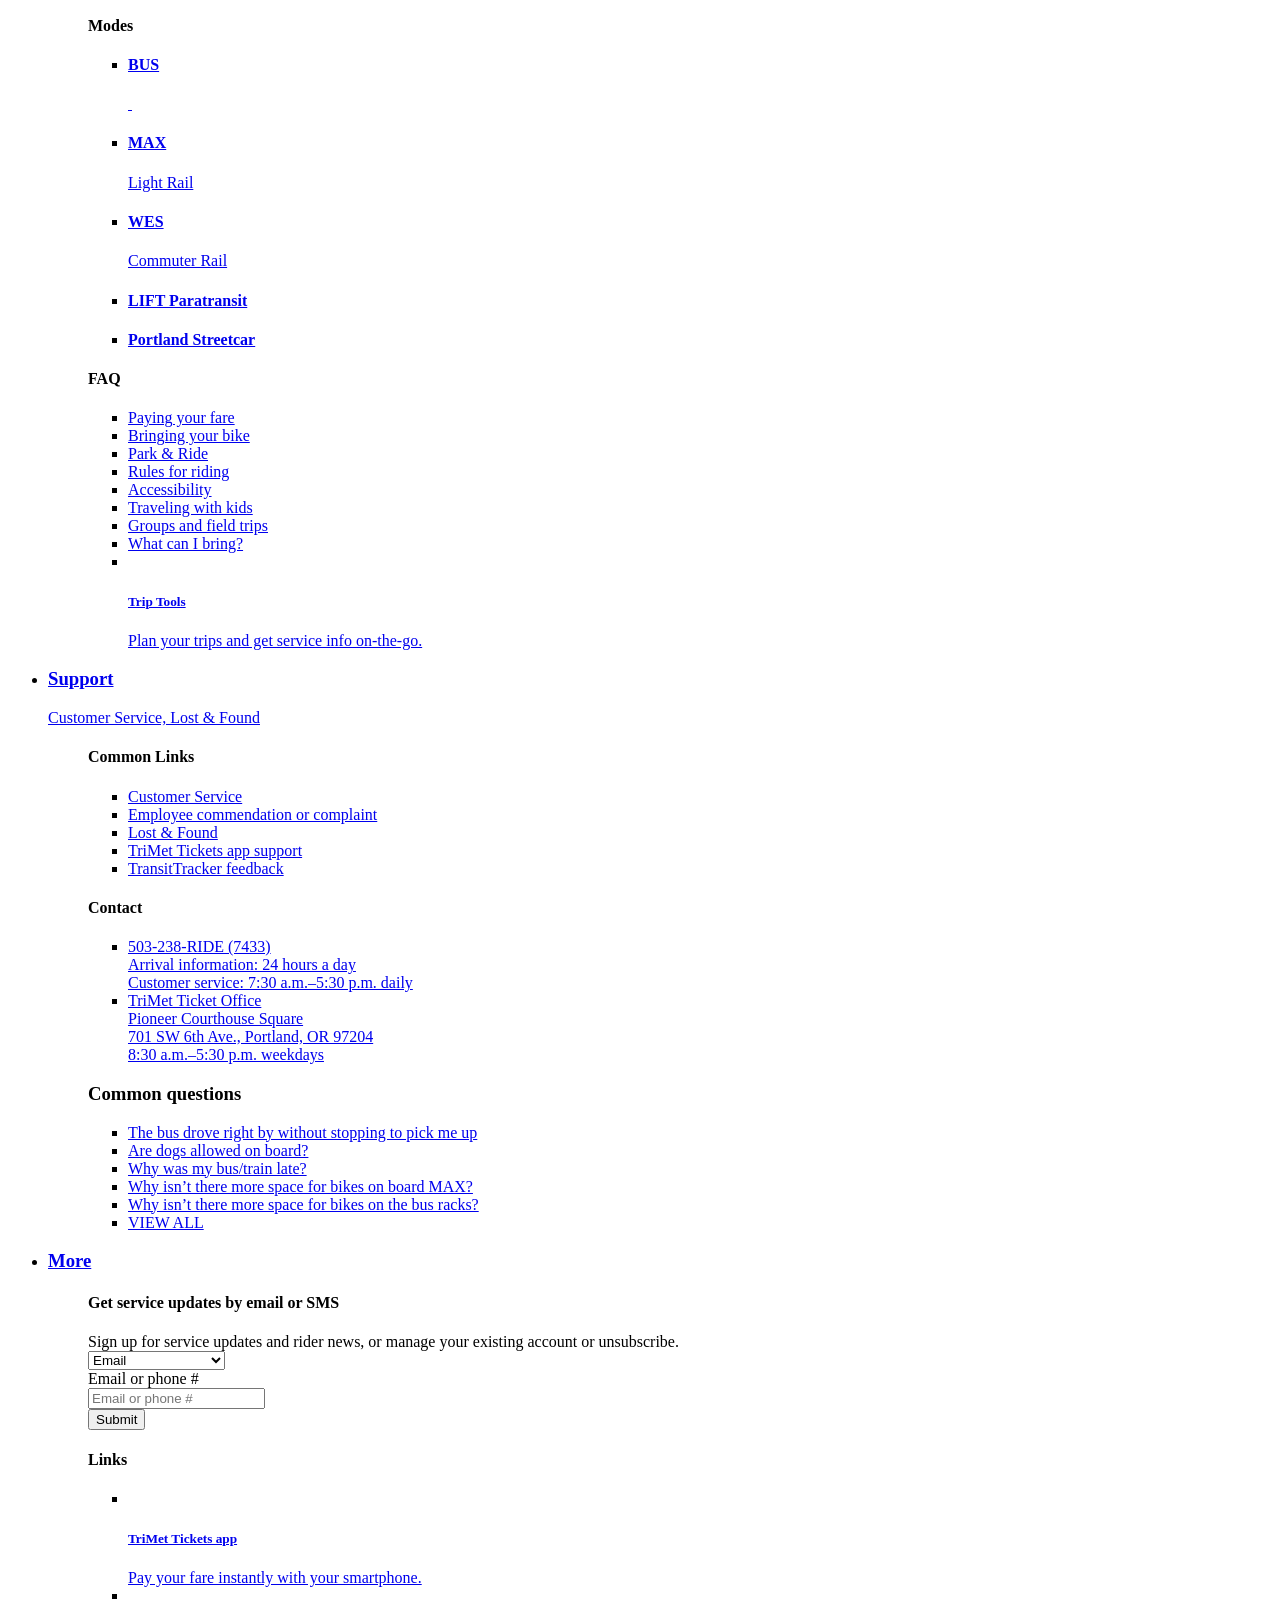
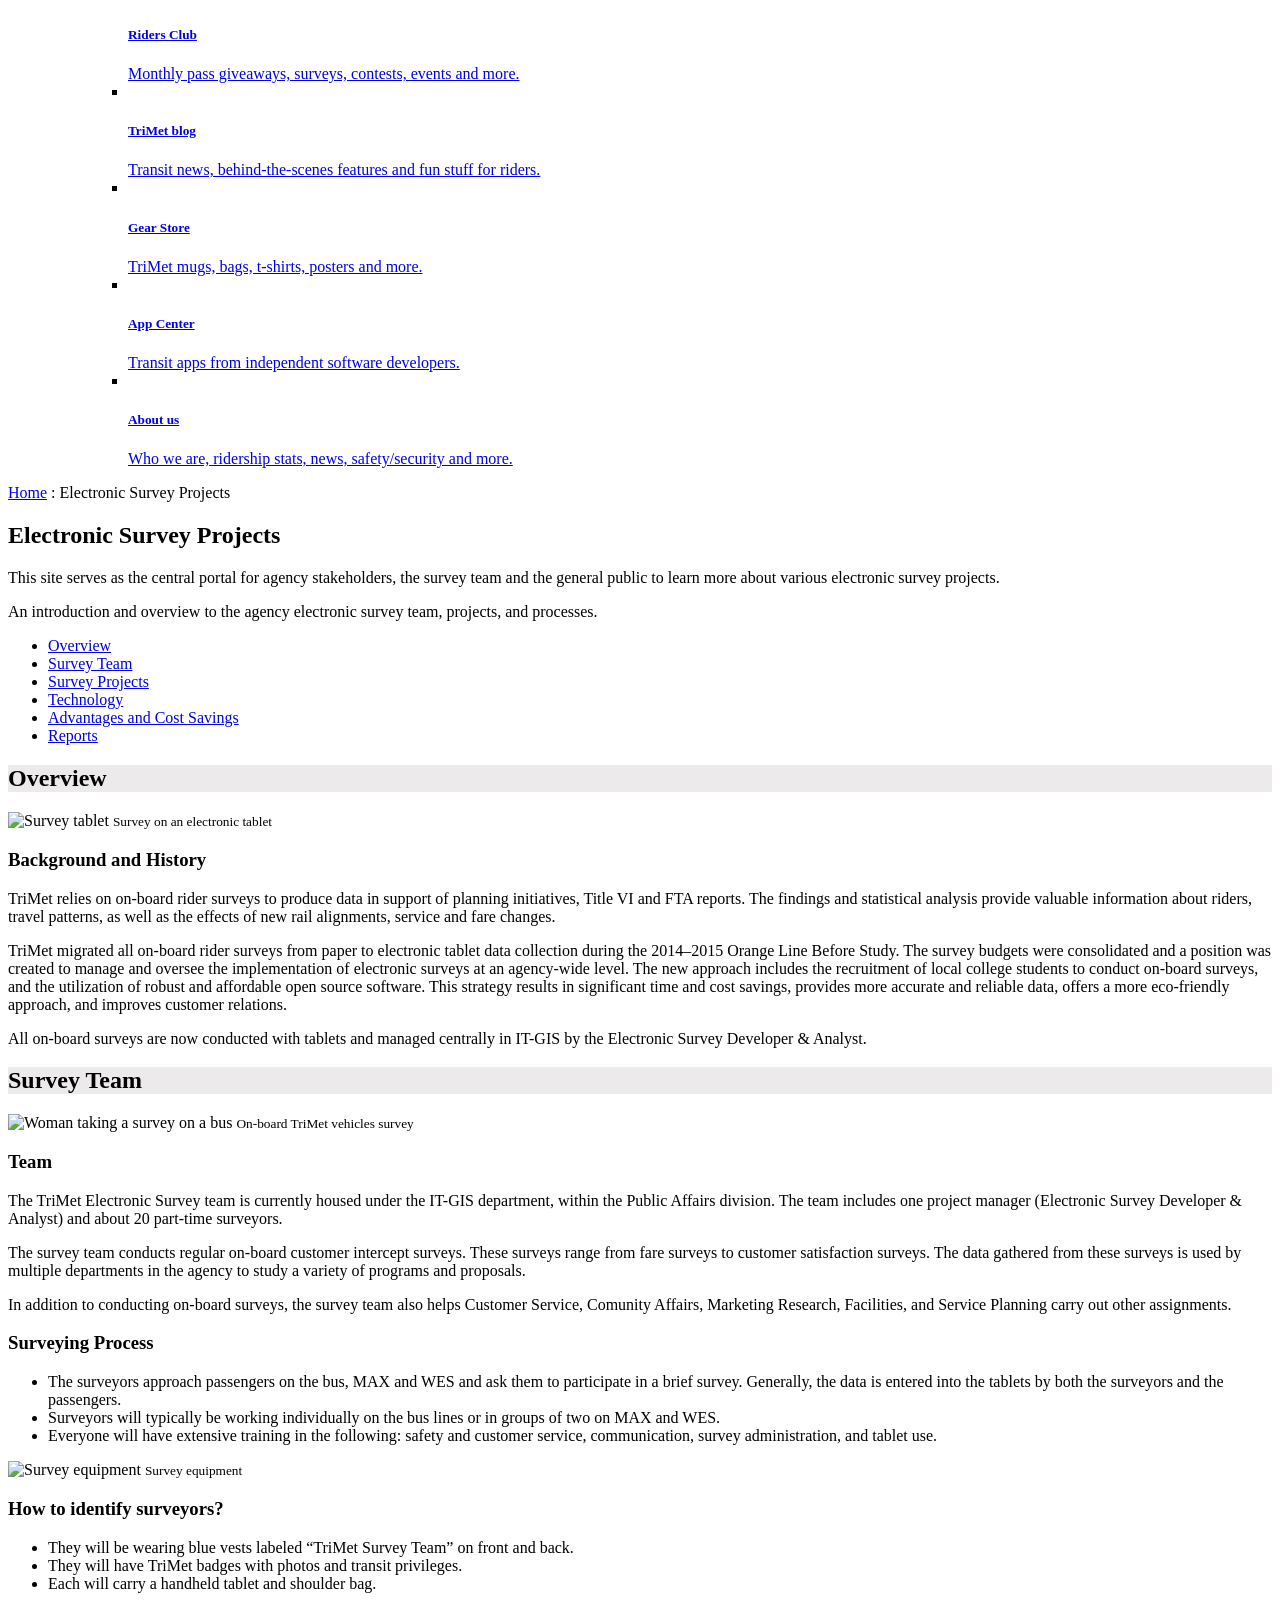
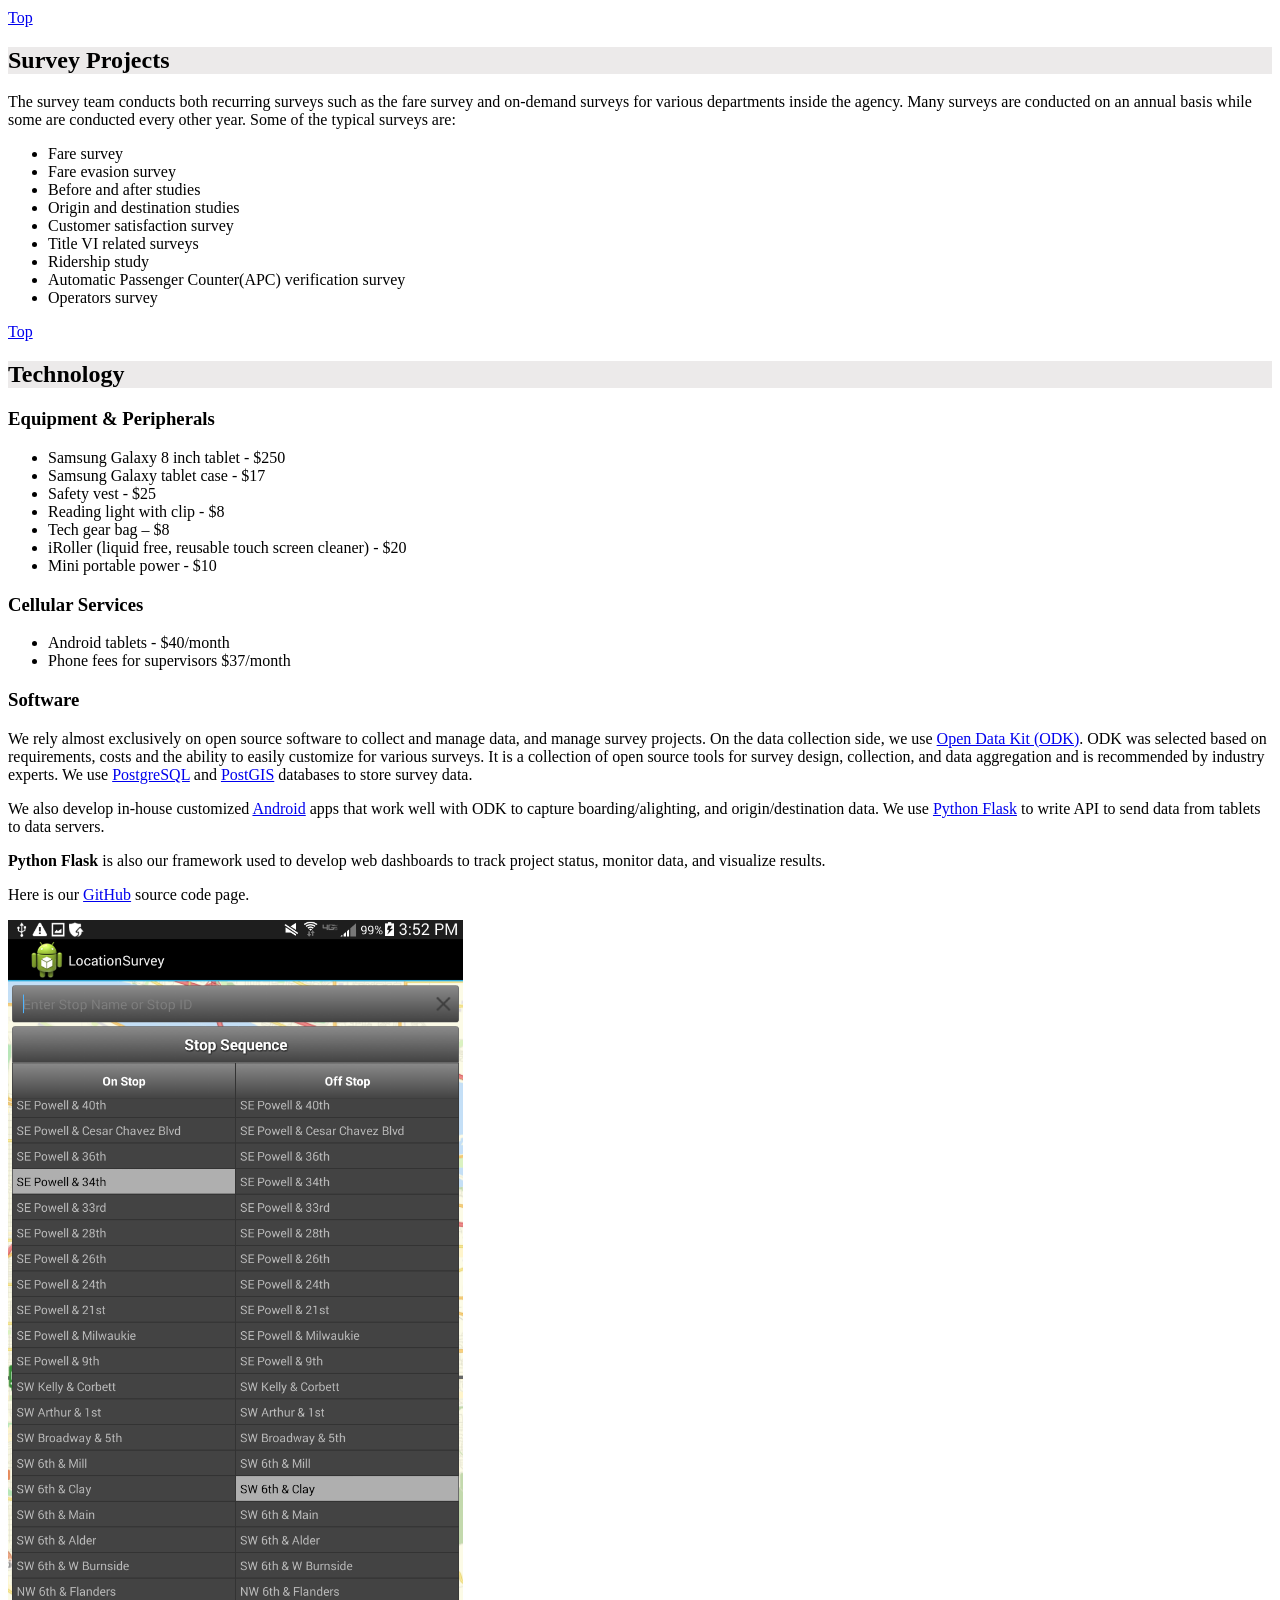
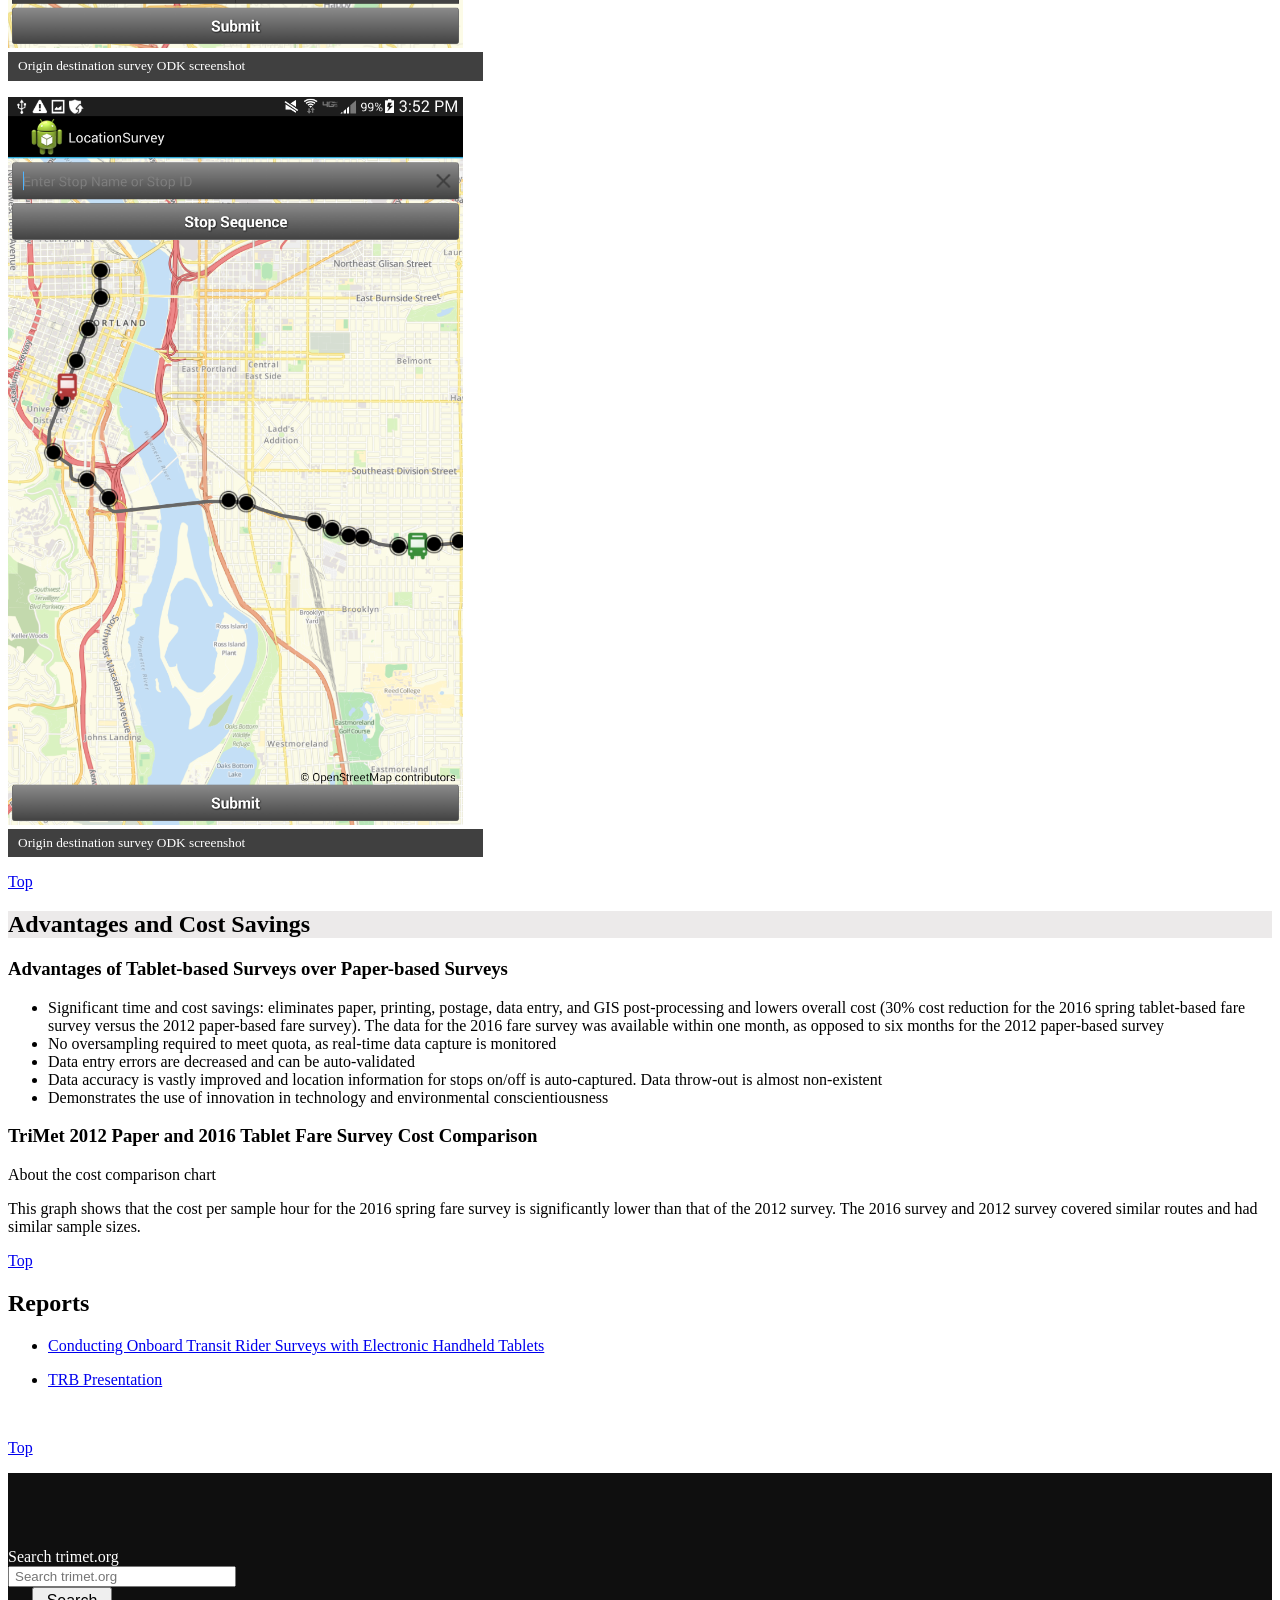
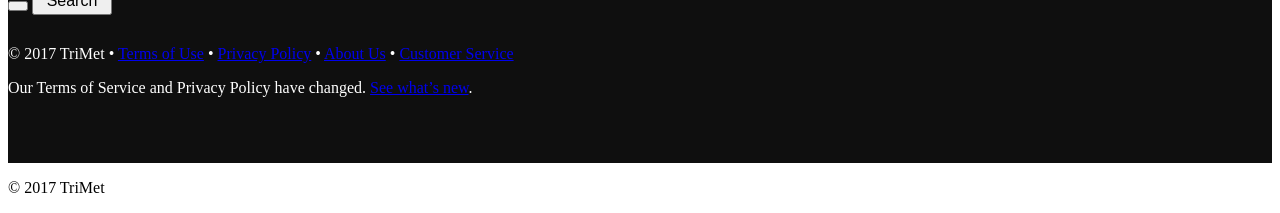
==== commit 5e5e9ba7: "updated style" ====
--- a/index.html
+++ b/index.html
@@ -847,7 +847,7 @@
                     <div class="col-xs-12 col-md-6">
                         <div id="cost-comparison">
                         <h3>TriMet 2012 Paper and 2016 Tablet Fare Survey Cost Comparison</h3>
-                        <div id="cost_div" style="width: 500px; height: 400px"></div>
+                        <div id="cost_div" ></div>
                        <!--<iframe width="507.5" height="393" seamless frameborder="0" scrolling="no" src="https://docs.google.com/spreadsheets/d/17MyEzHMP9jdyDIfPg1XLLqPkH3_D7zOmWqJWHFZlT-I/pubchart?oid=1711662104&amp;format=interactive"></iframe>--></div>
                         <div class="expand_container">
                             <div class="expand">
--- a/css/style.css
+++ b/css/style.css
@@ -9,7 +9,12 @@
         margin: 0 auto;
     }
 
-
+#cost-div {
+    width: 100%;
+    max-width: 500px;
+    height: 100%;
+    max-height: 400px;
+}
 .headerbar {
     background-color: #eceaea;
 }
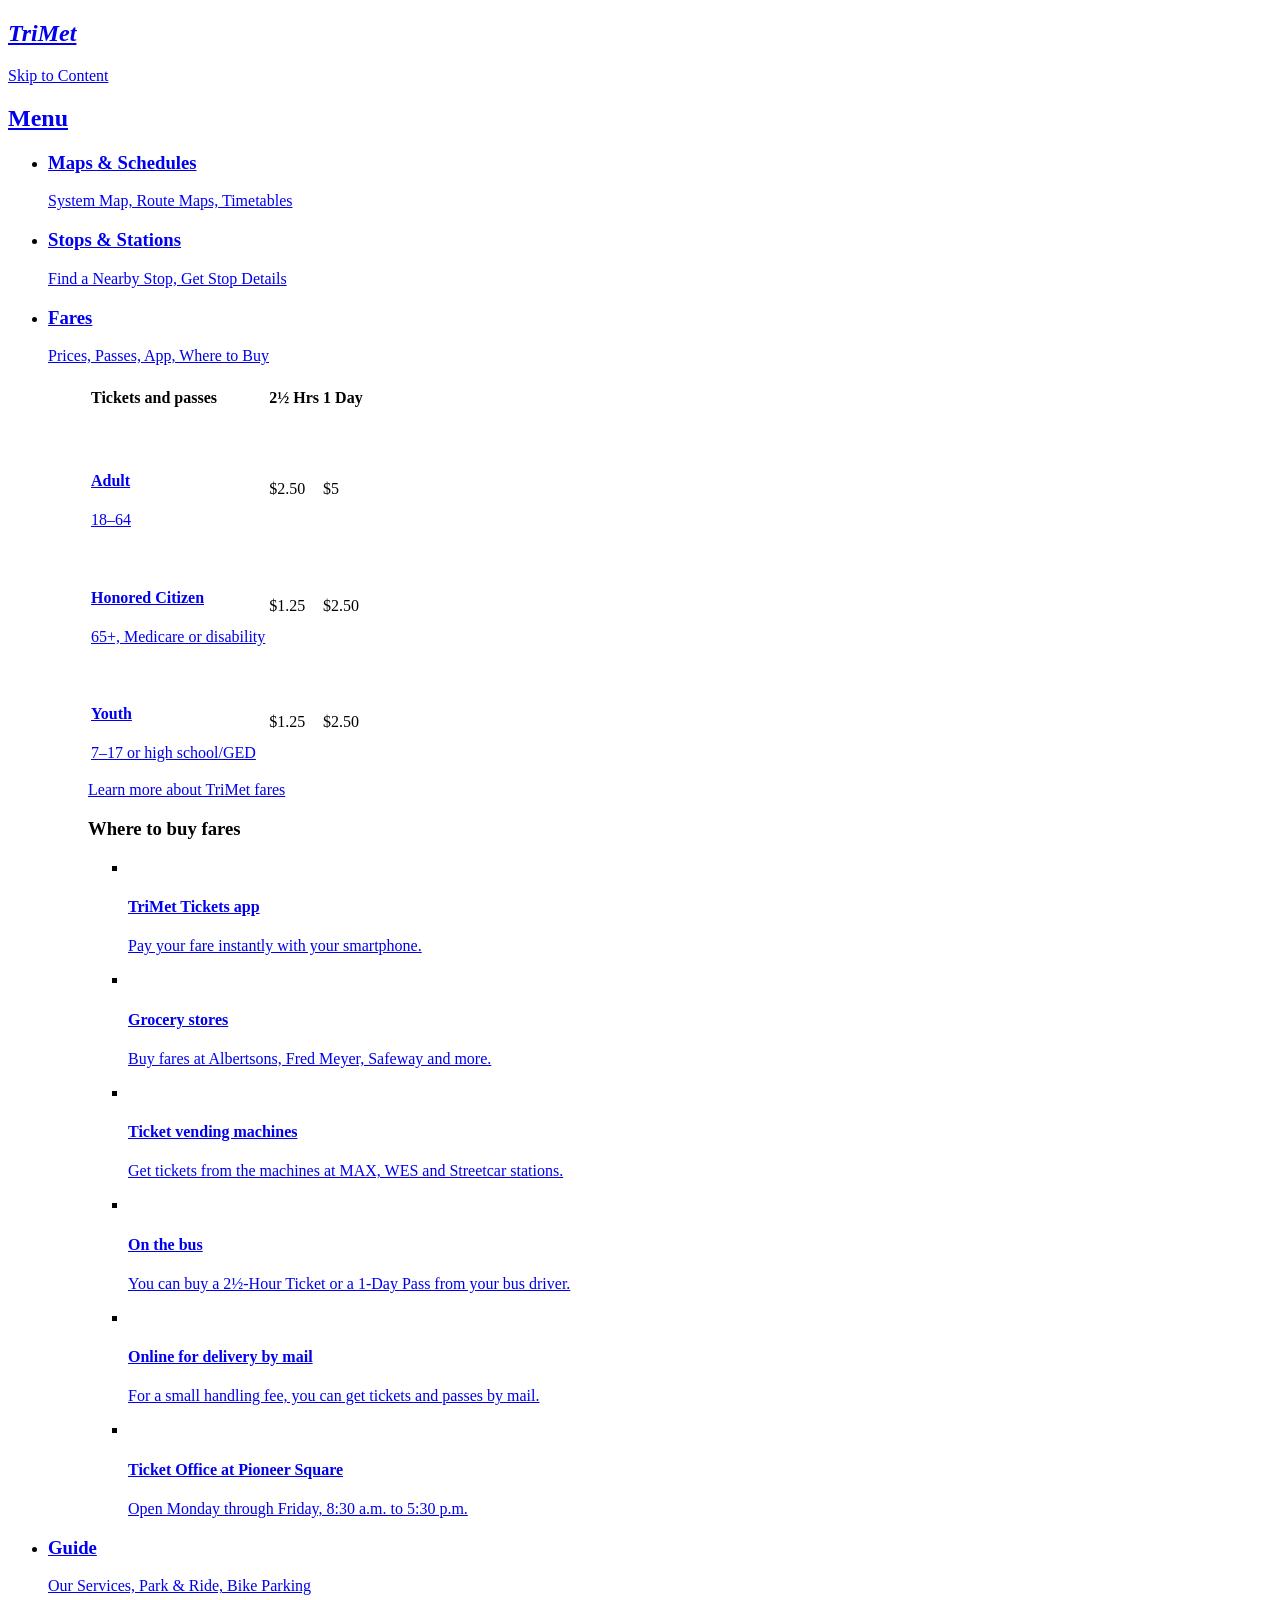
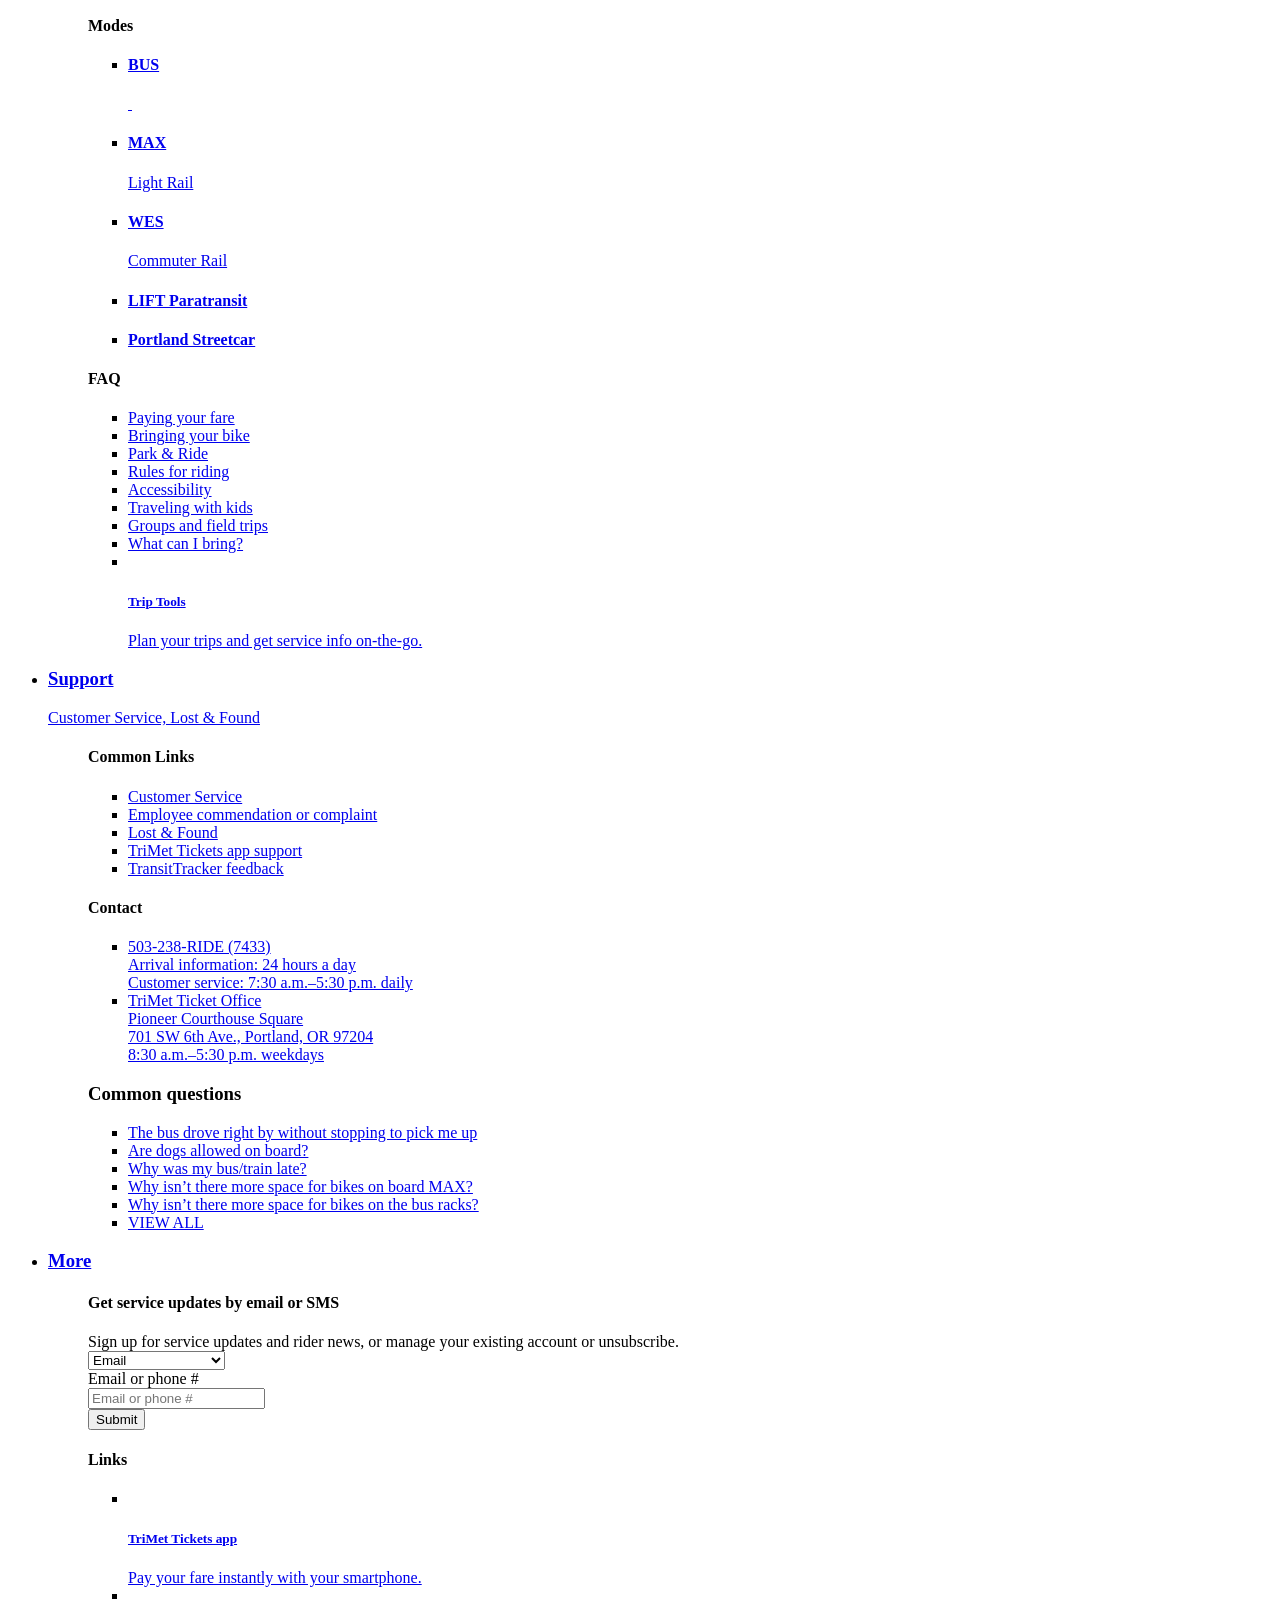
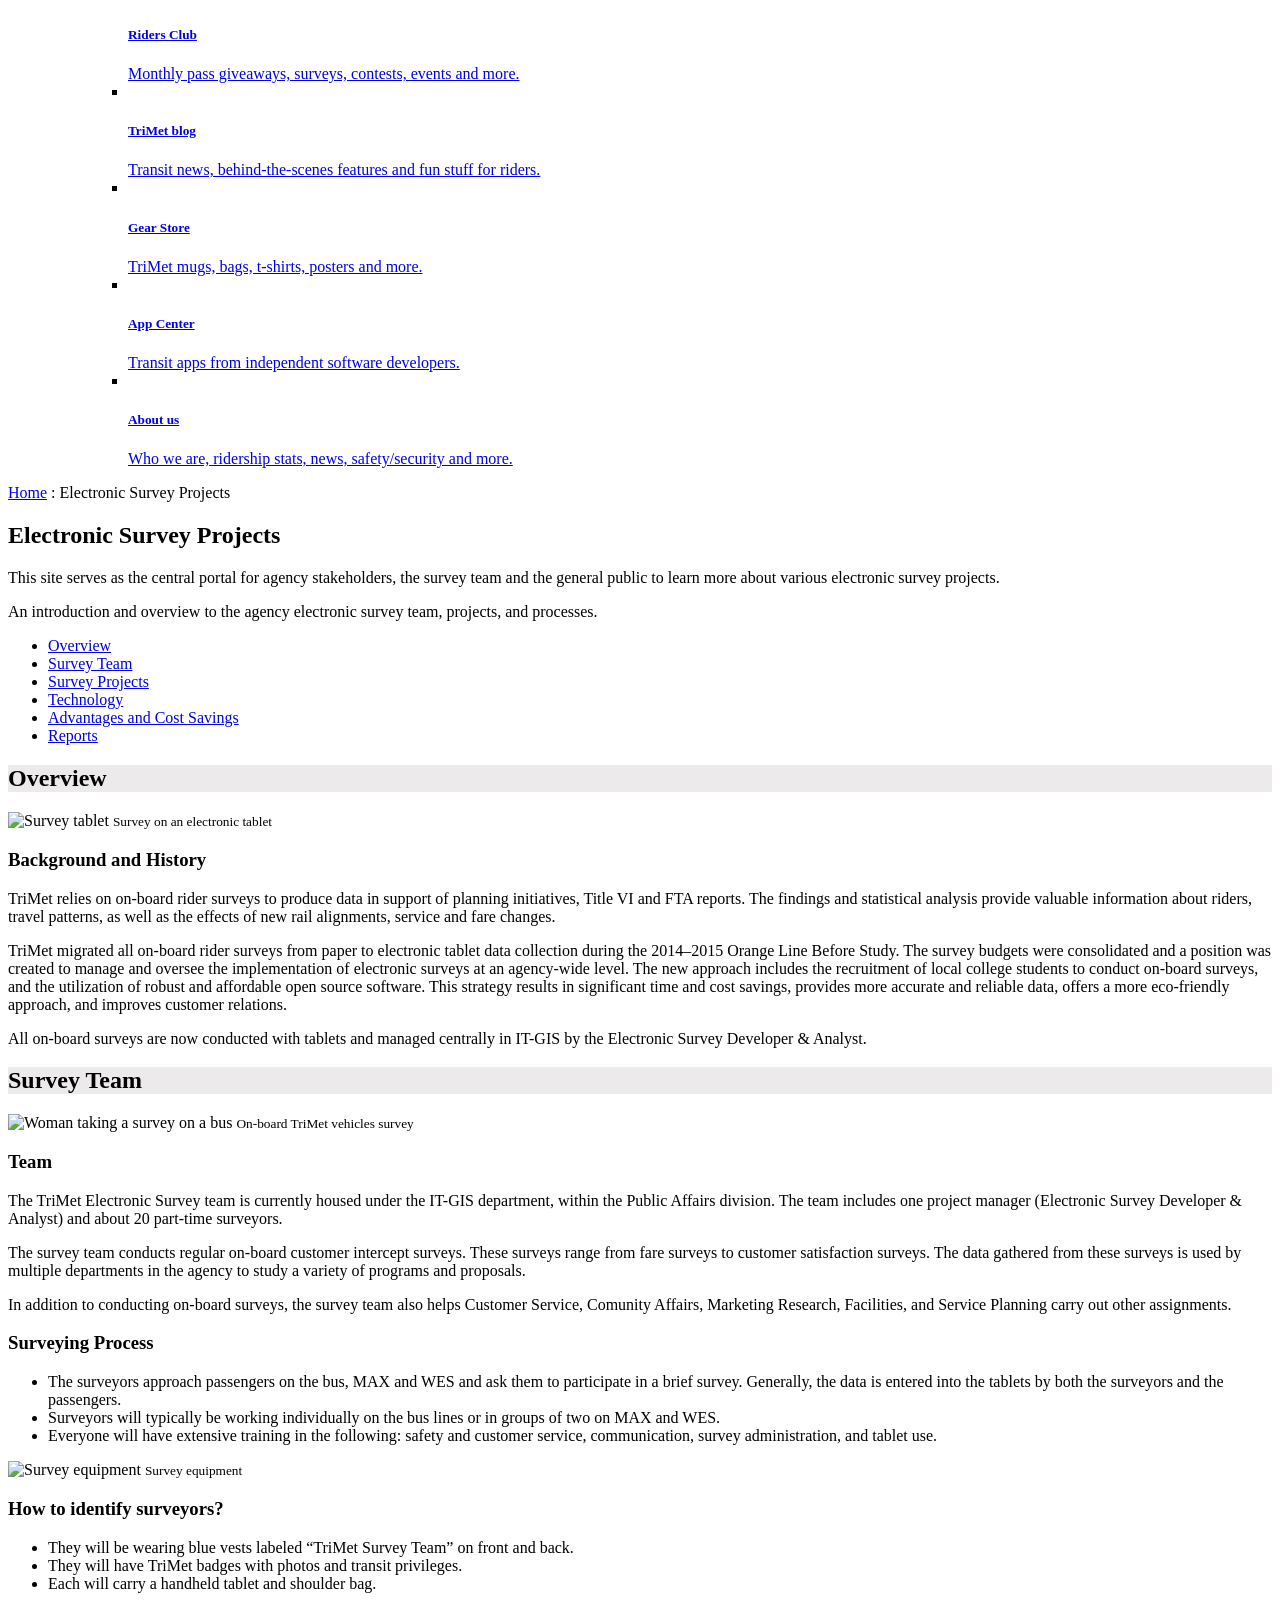
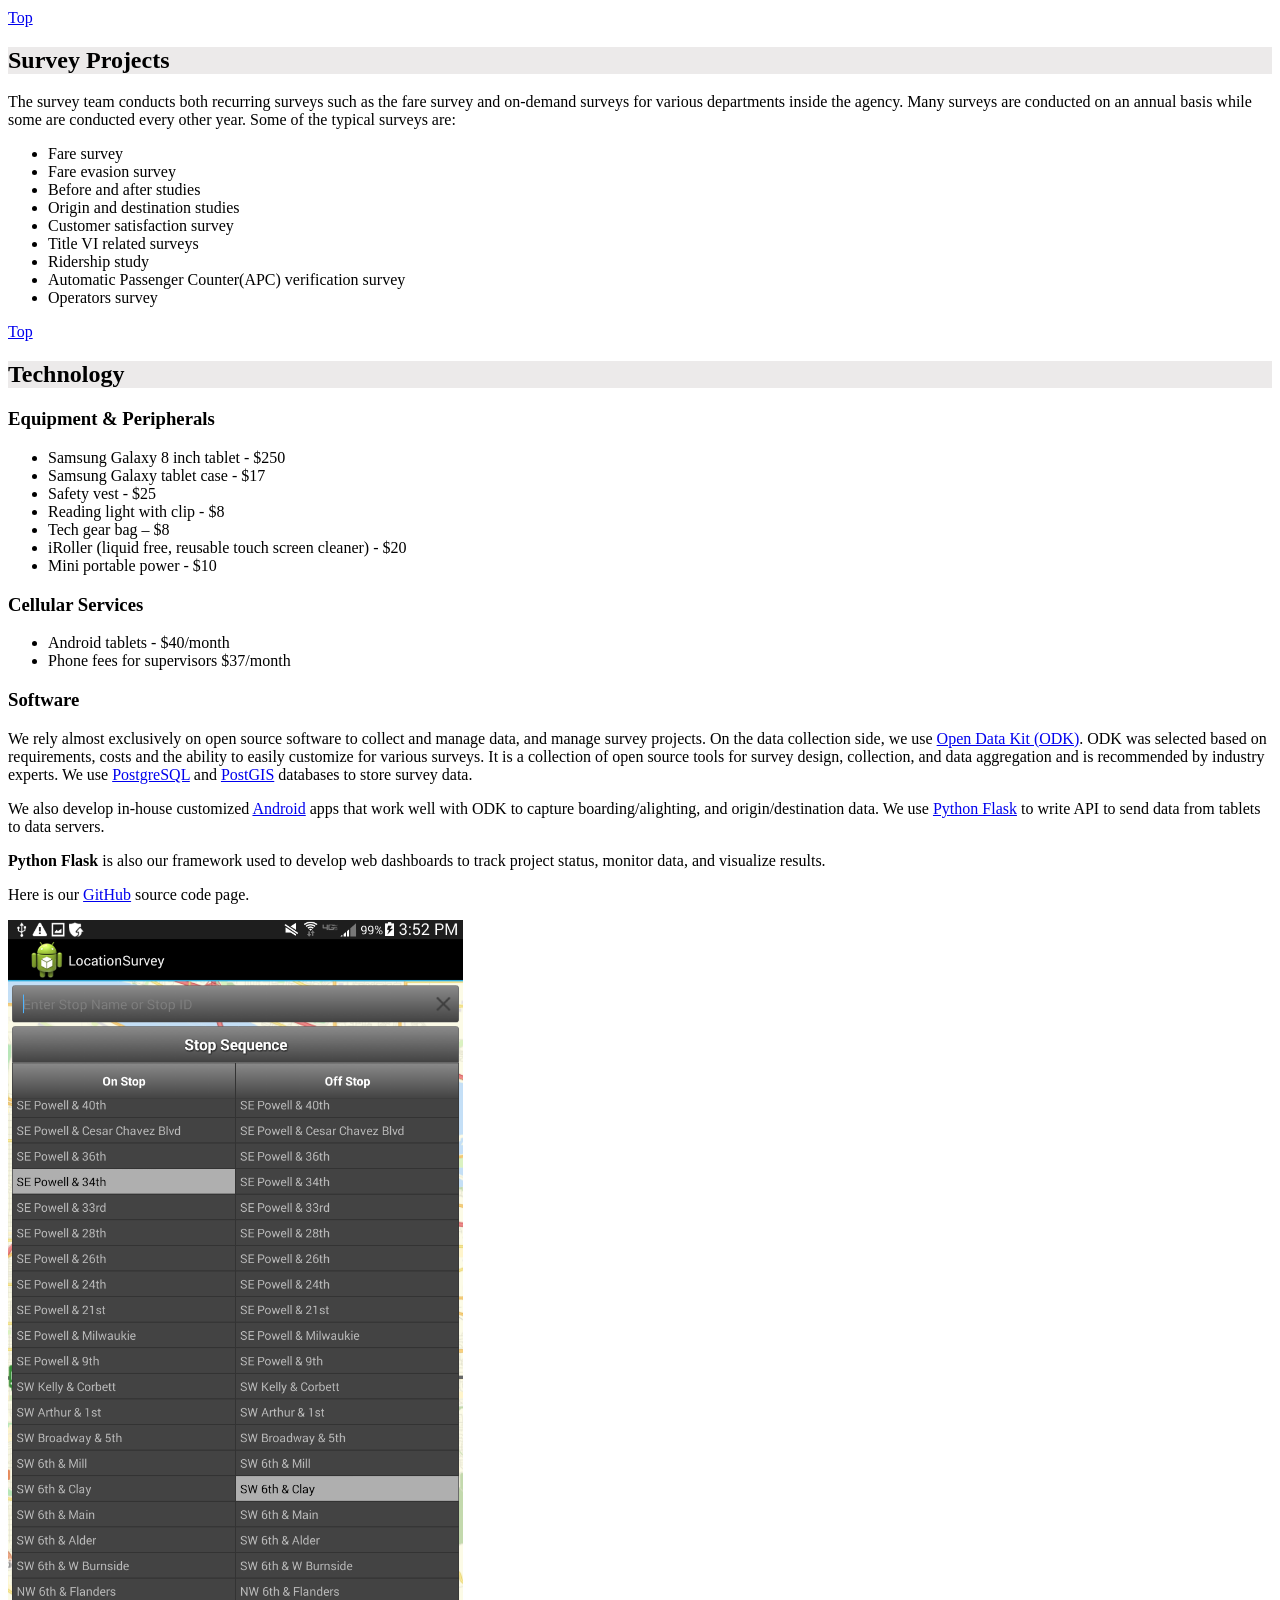
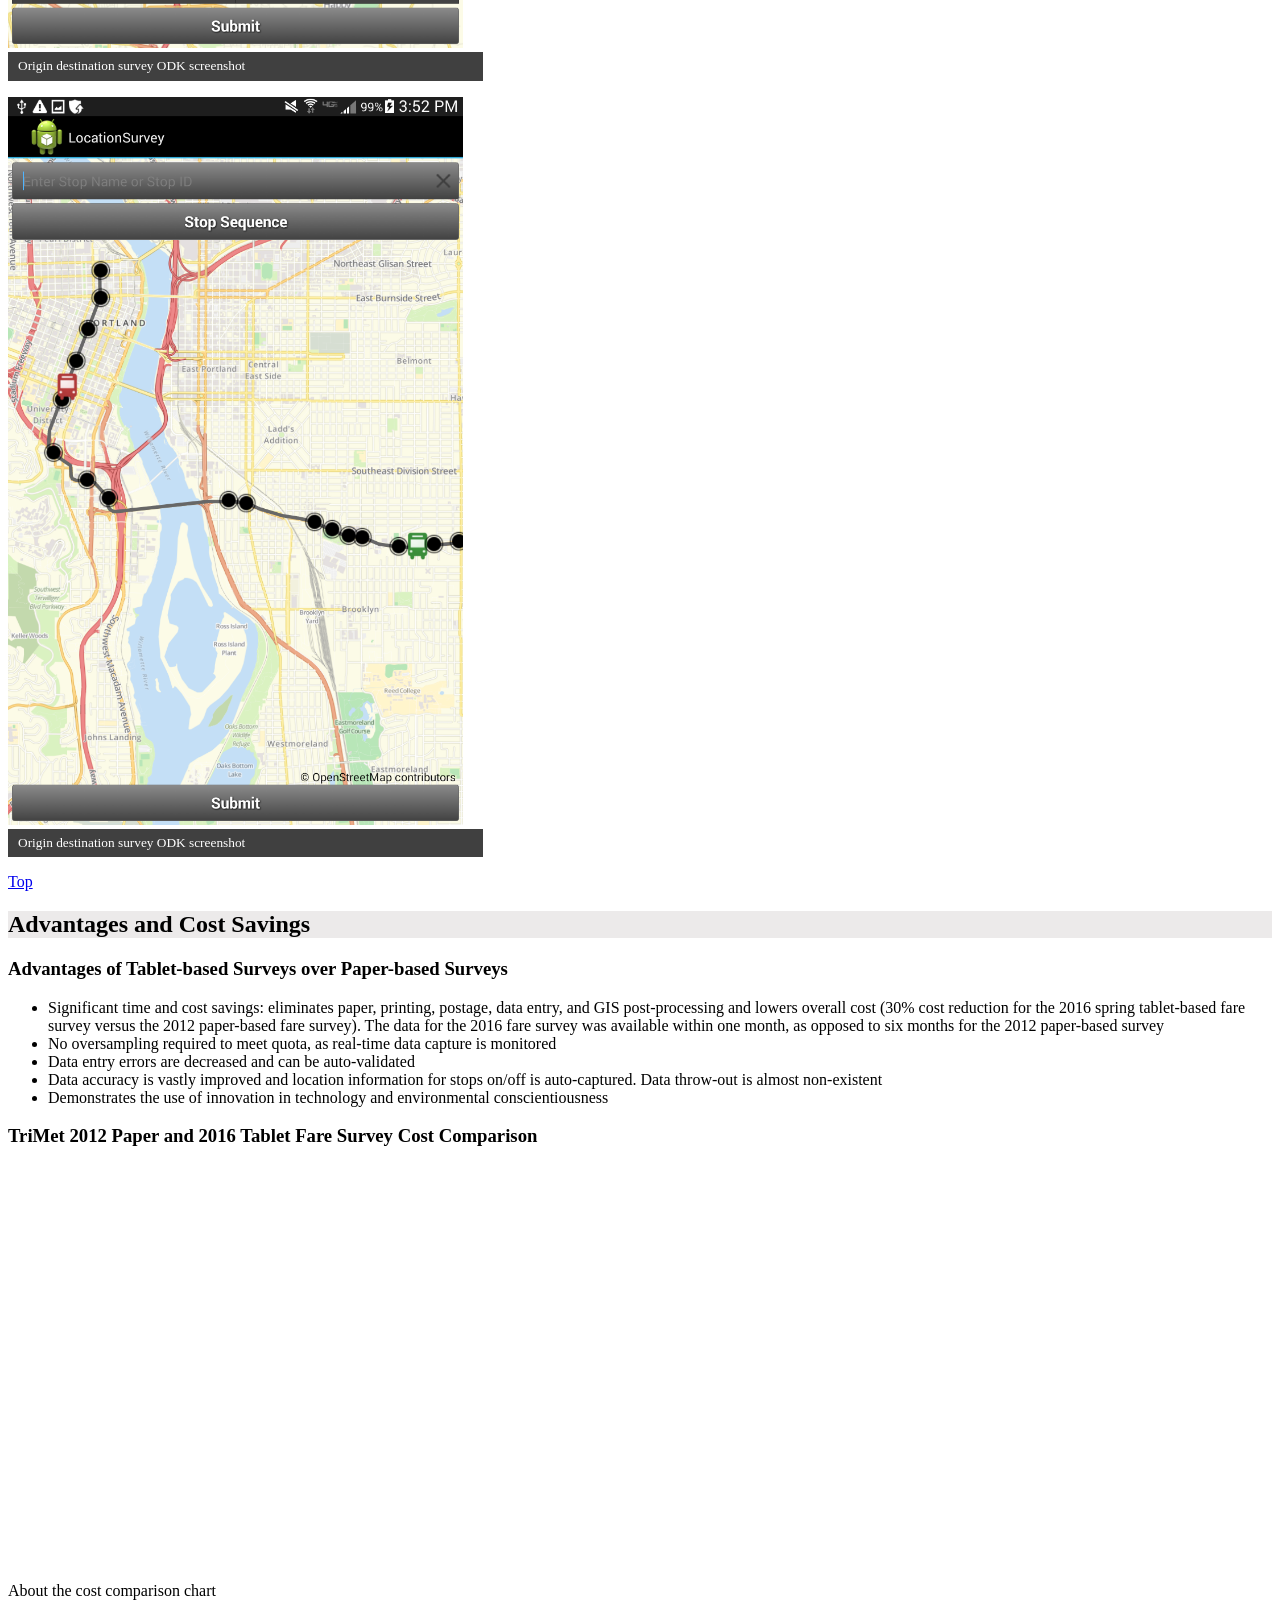
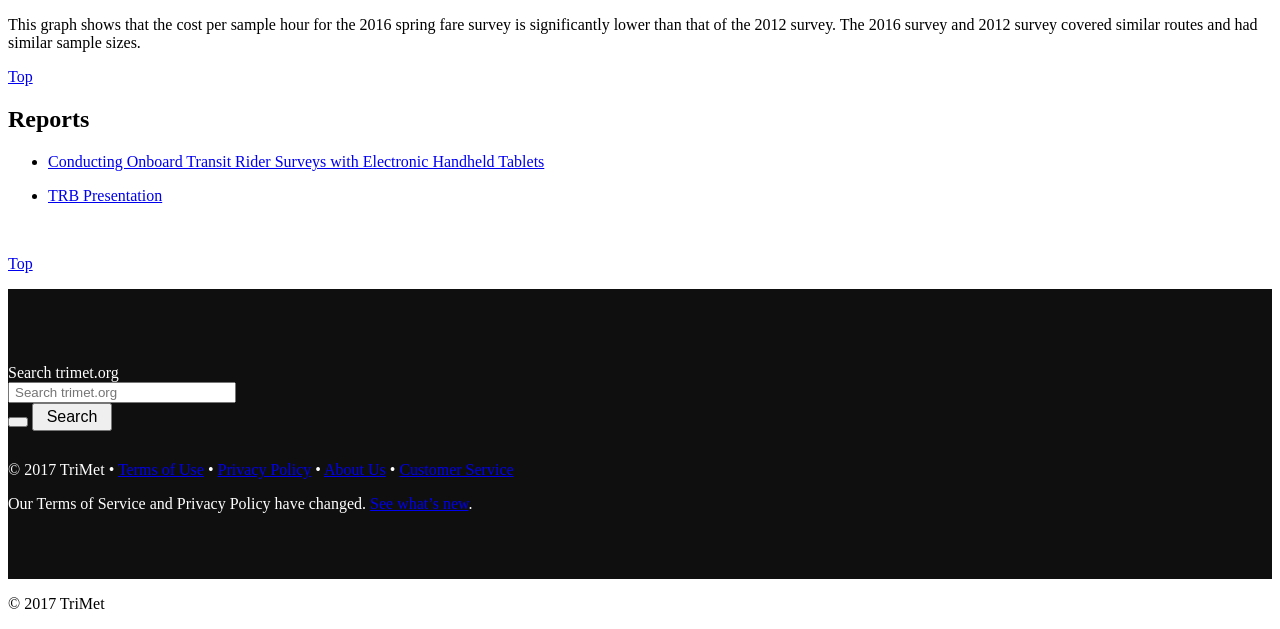
==== commit 2e21f80b: "updated style" ====
--- a/index.html
+++ b/index.html
@@ -847,7 +847,7 @@
                     <div class="col-xs-12 col-md-6">
                         <div id="cost-comparison">
                         <h3>TriMet 2012 Paper and 2016 Tablet Fare Survey Cost Comparison</h3>
-                        <div id="cost_div" ></div>
+                        <div id="cost_div" style="max-width: 500px; width: 100%; height: 400px"></div>
                        <!--<iframe width="507.5" height="393" seamless frameborder="0" scrolling="no" src="https://docs.google.com/spreadsheets/d/17MyEzHMP9jdyDIfPg1XLLqPkH3_D7zOmWqJWHFZlT-I/pubchart?oid=1711662104&amp;format=interactive"></iframe>--></div>
                         <div class="expand_container">
                             <div class="expand">
--- a/css/style.css
+++ b/css/style.css
@@ -9,12 +9,6 @@
         margin: 0 auto;
     }
 
-#cost-div {
-    width: 100%;
-    max-width: 500px;
-    height: 100%;
-    max-height: 400px;
-}
 .headerbar {
     background-color: #eceaea;
 }
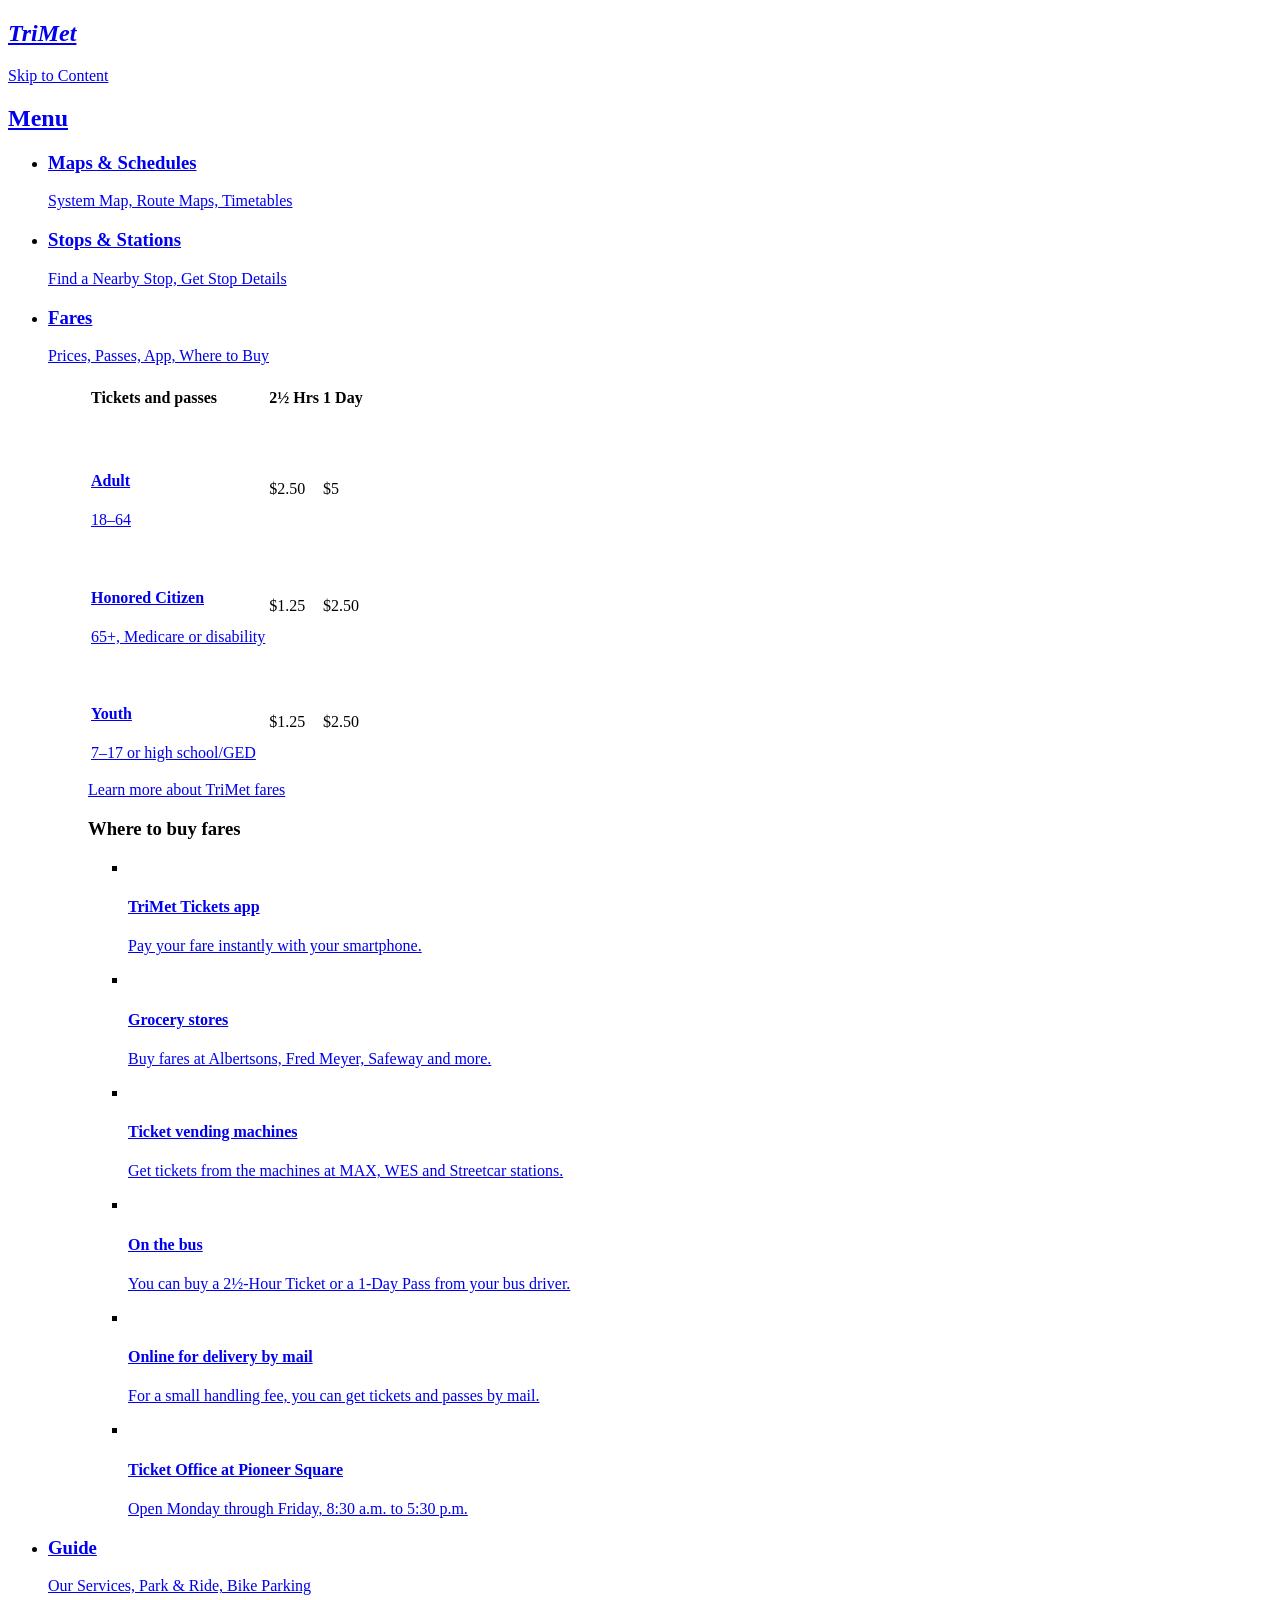
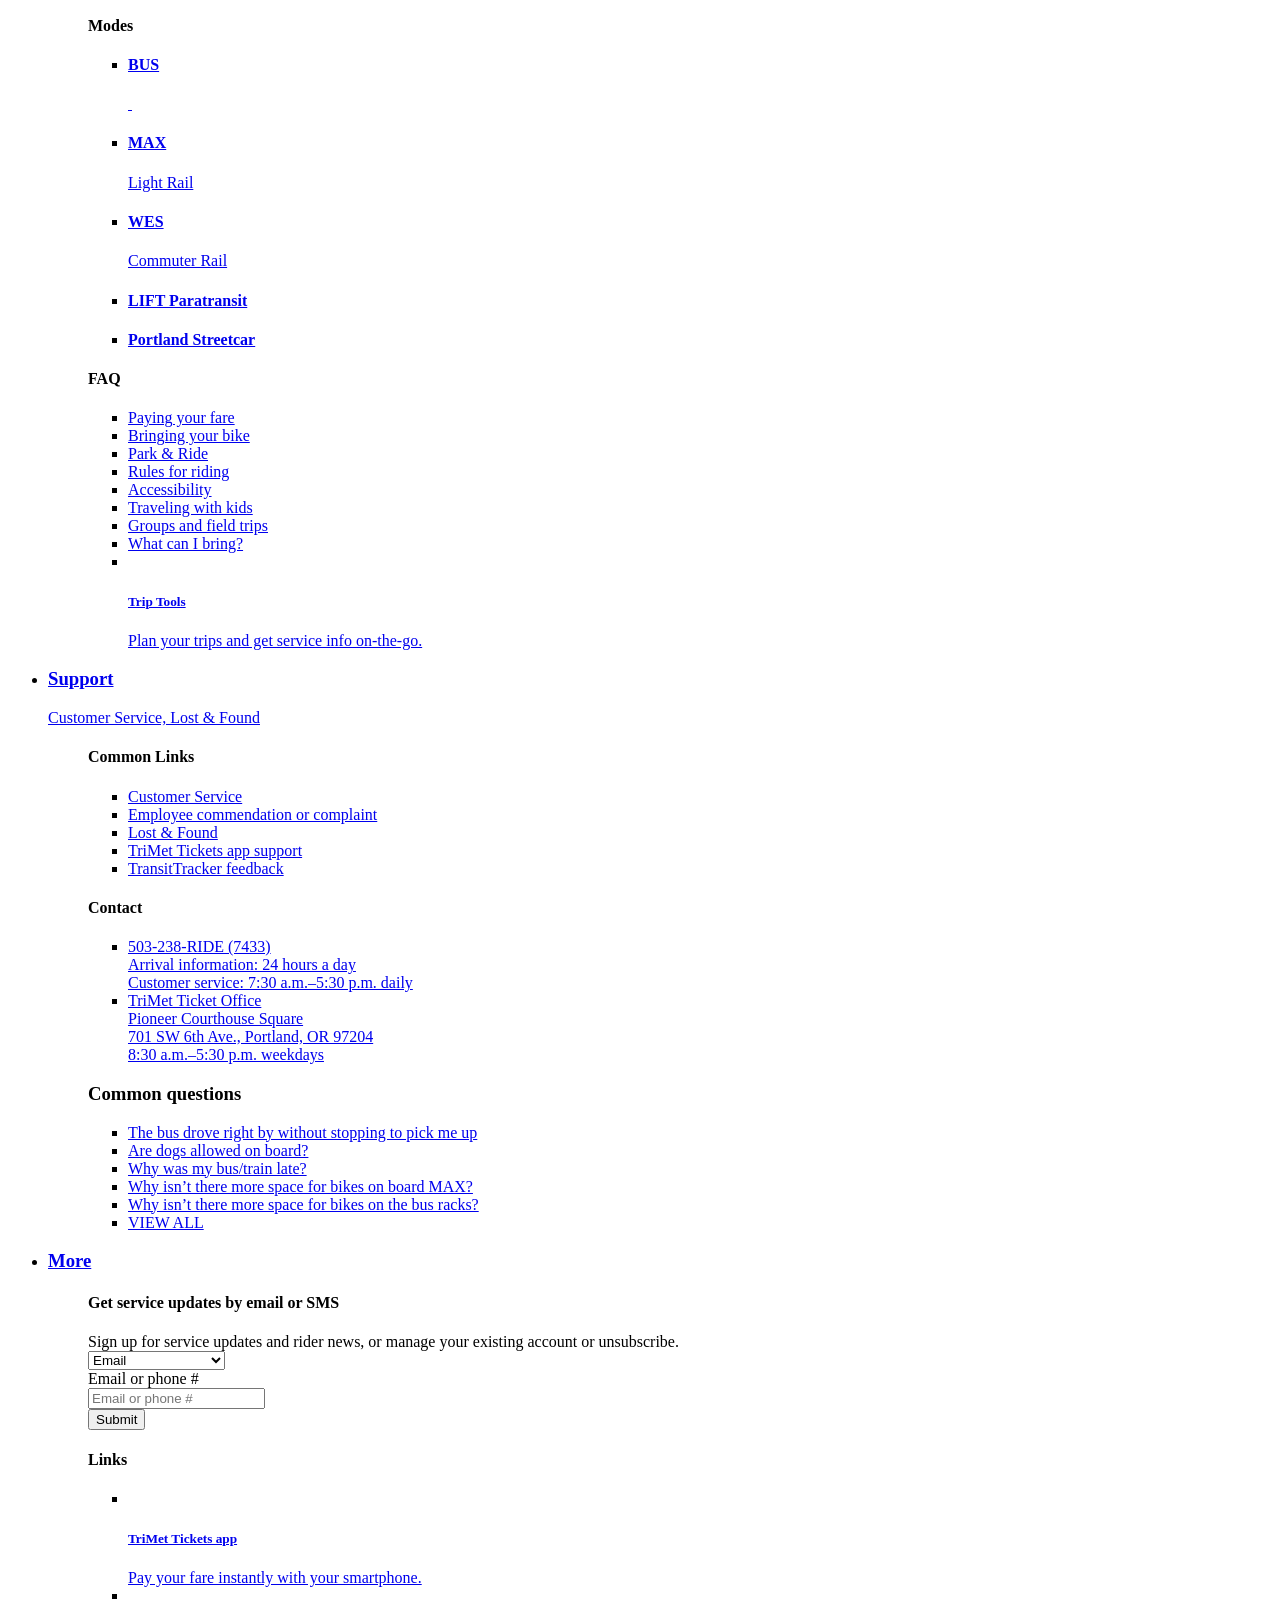
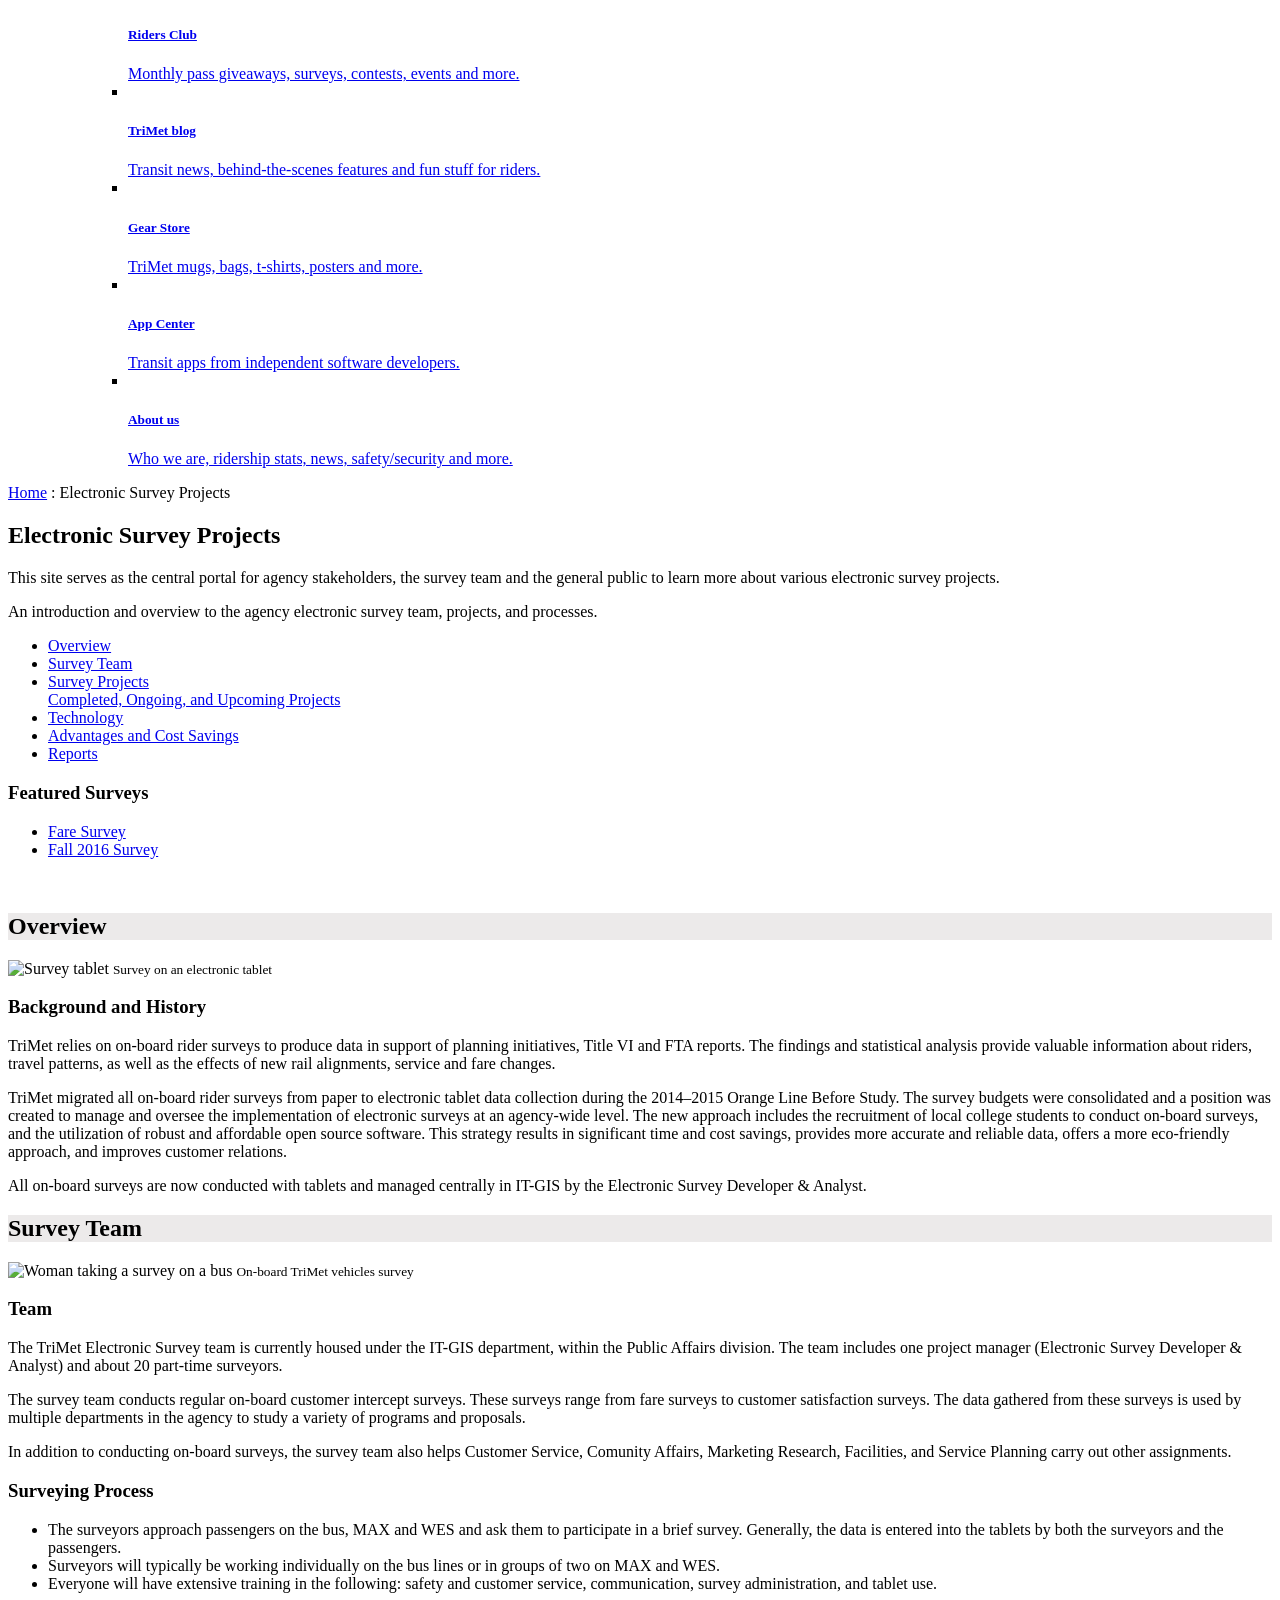
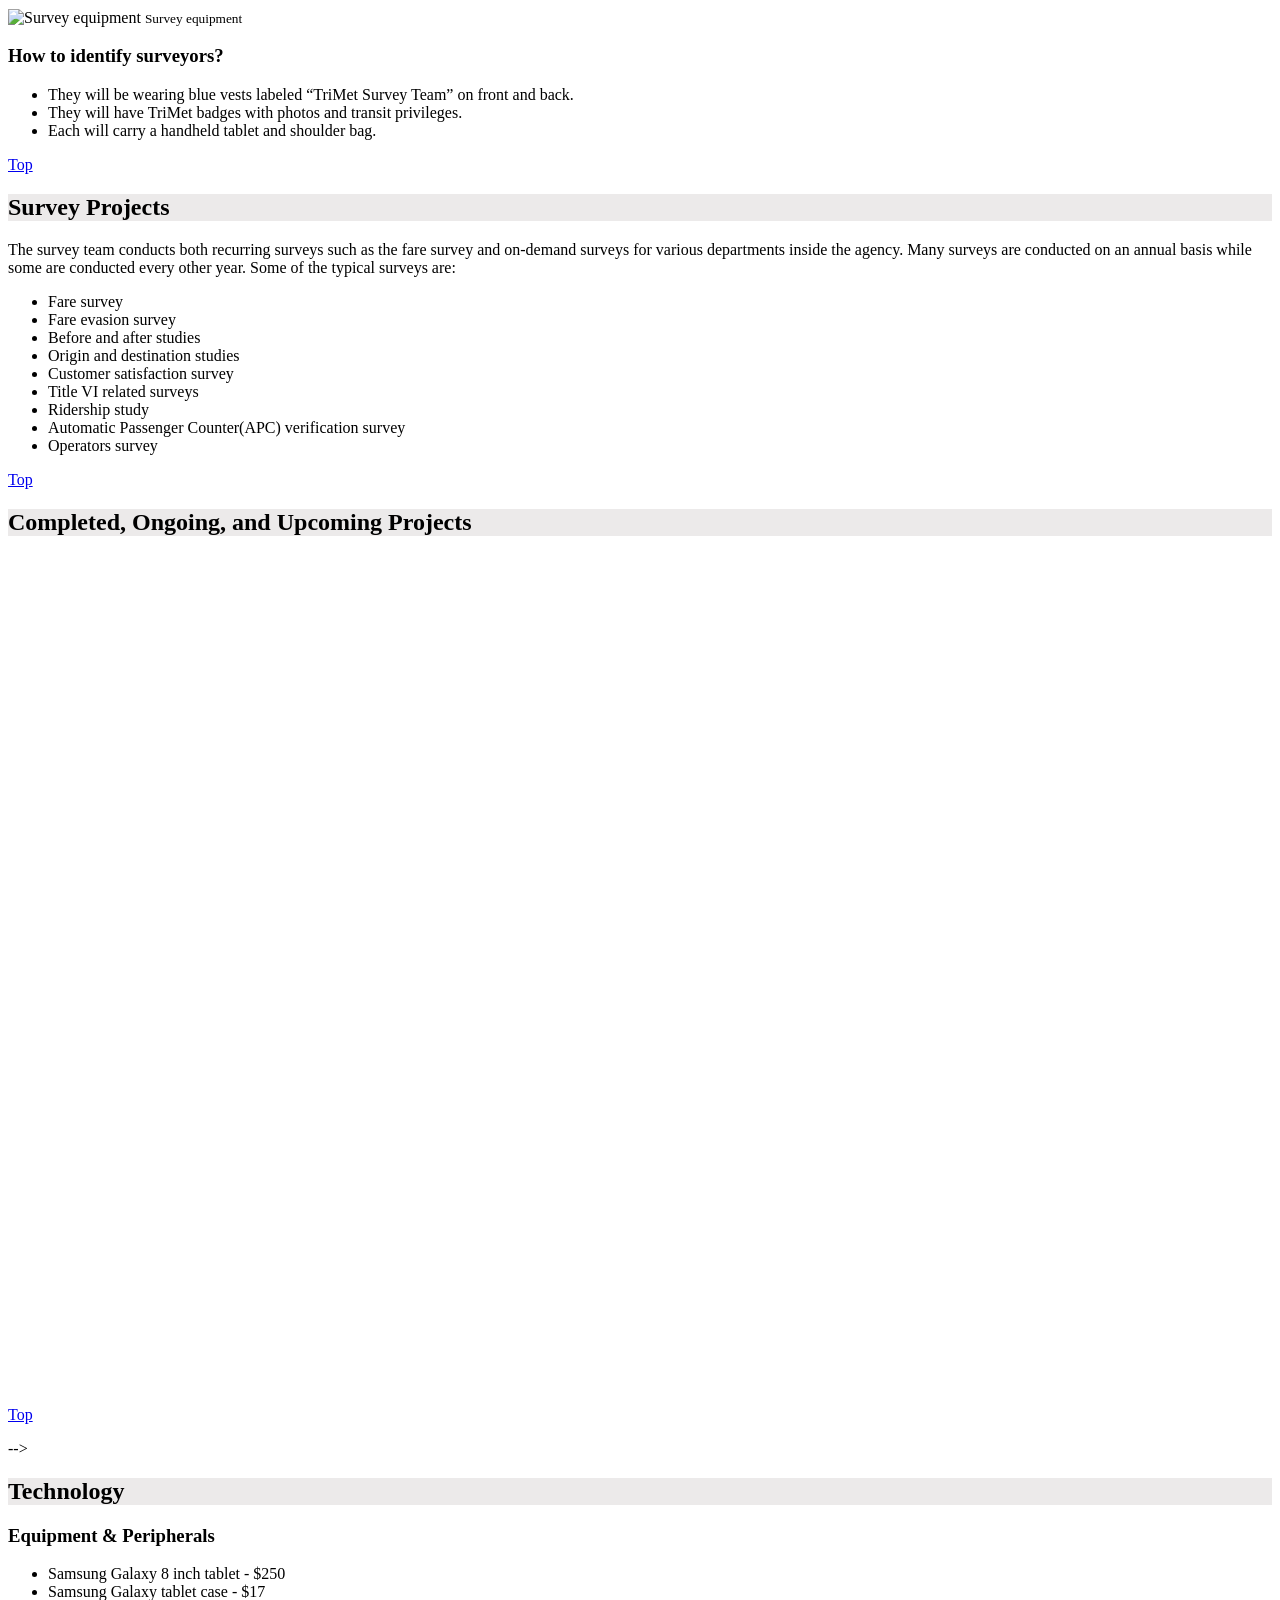
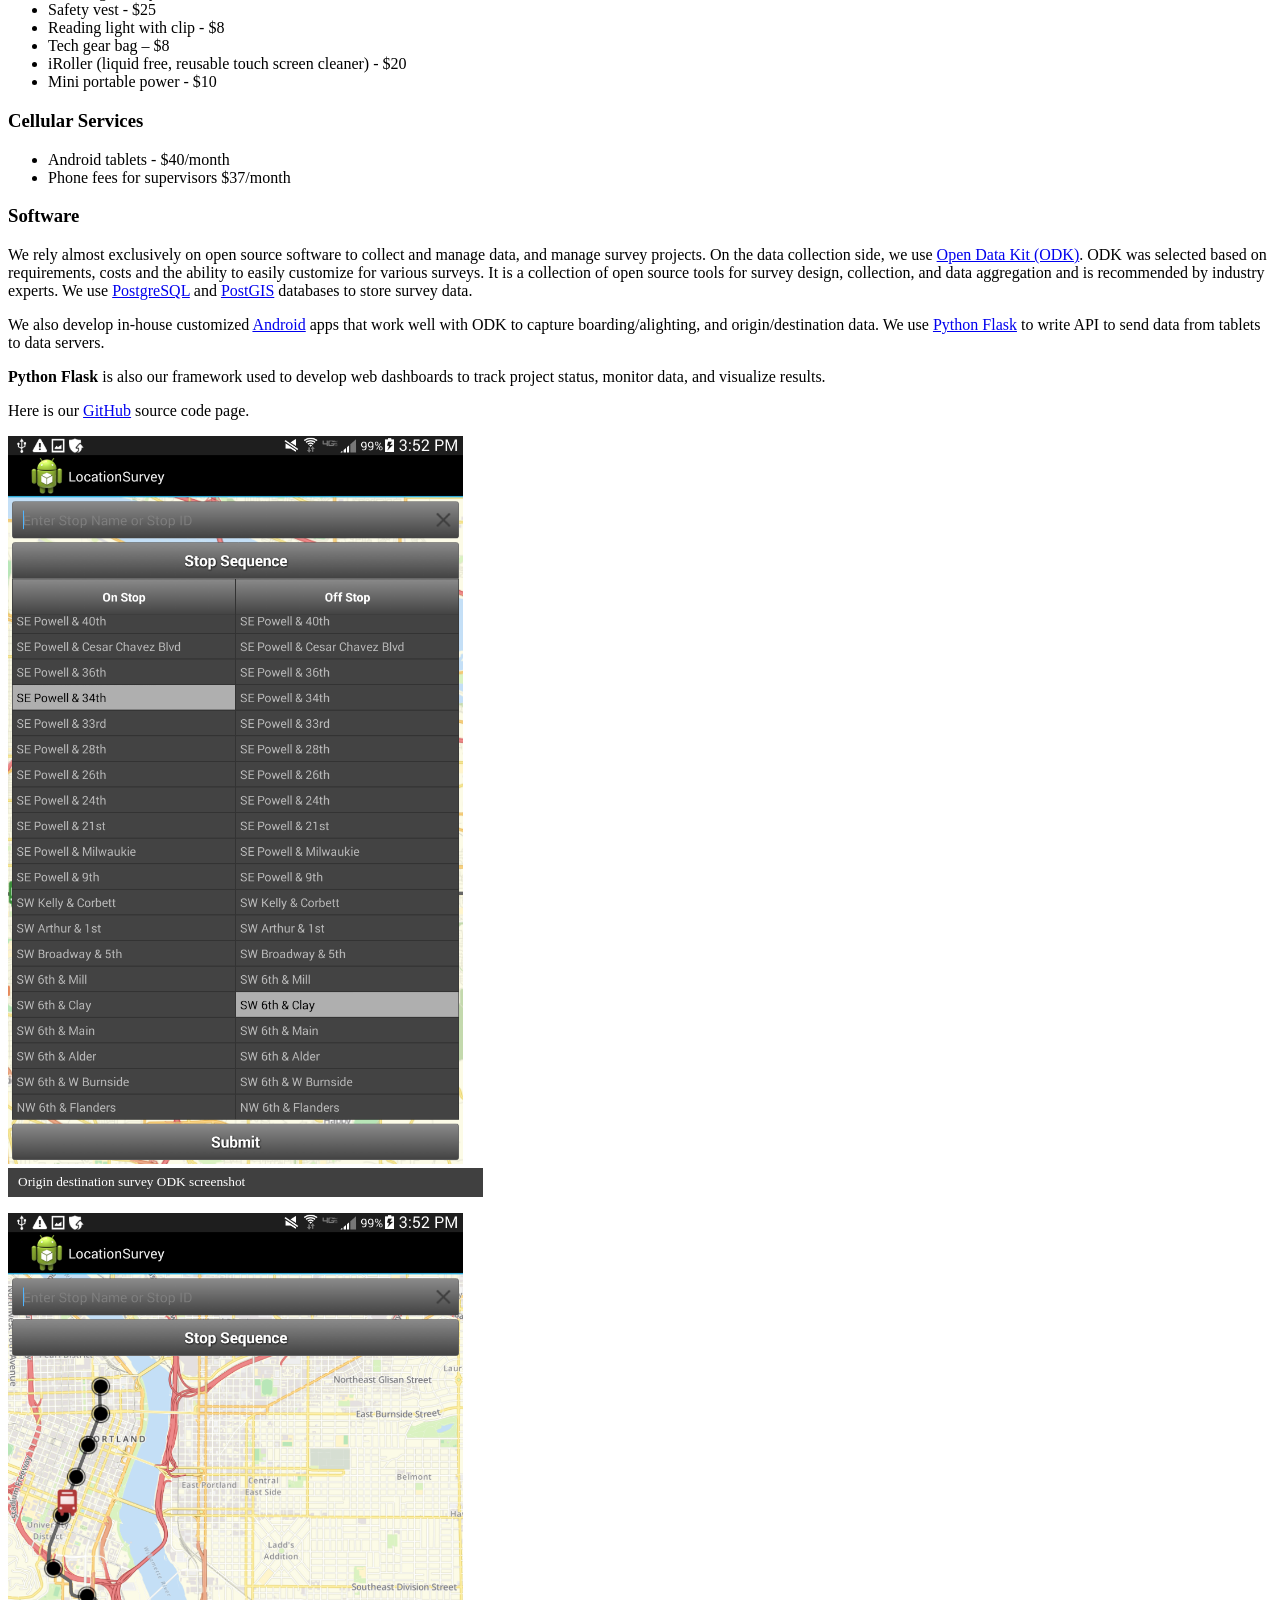
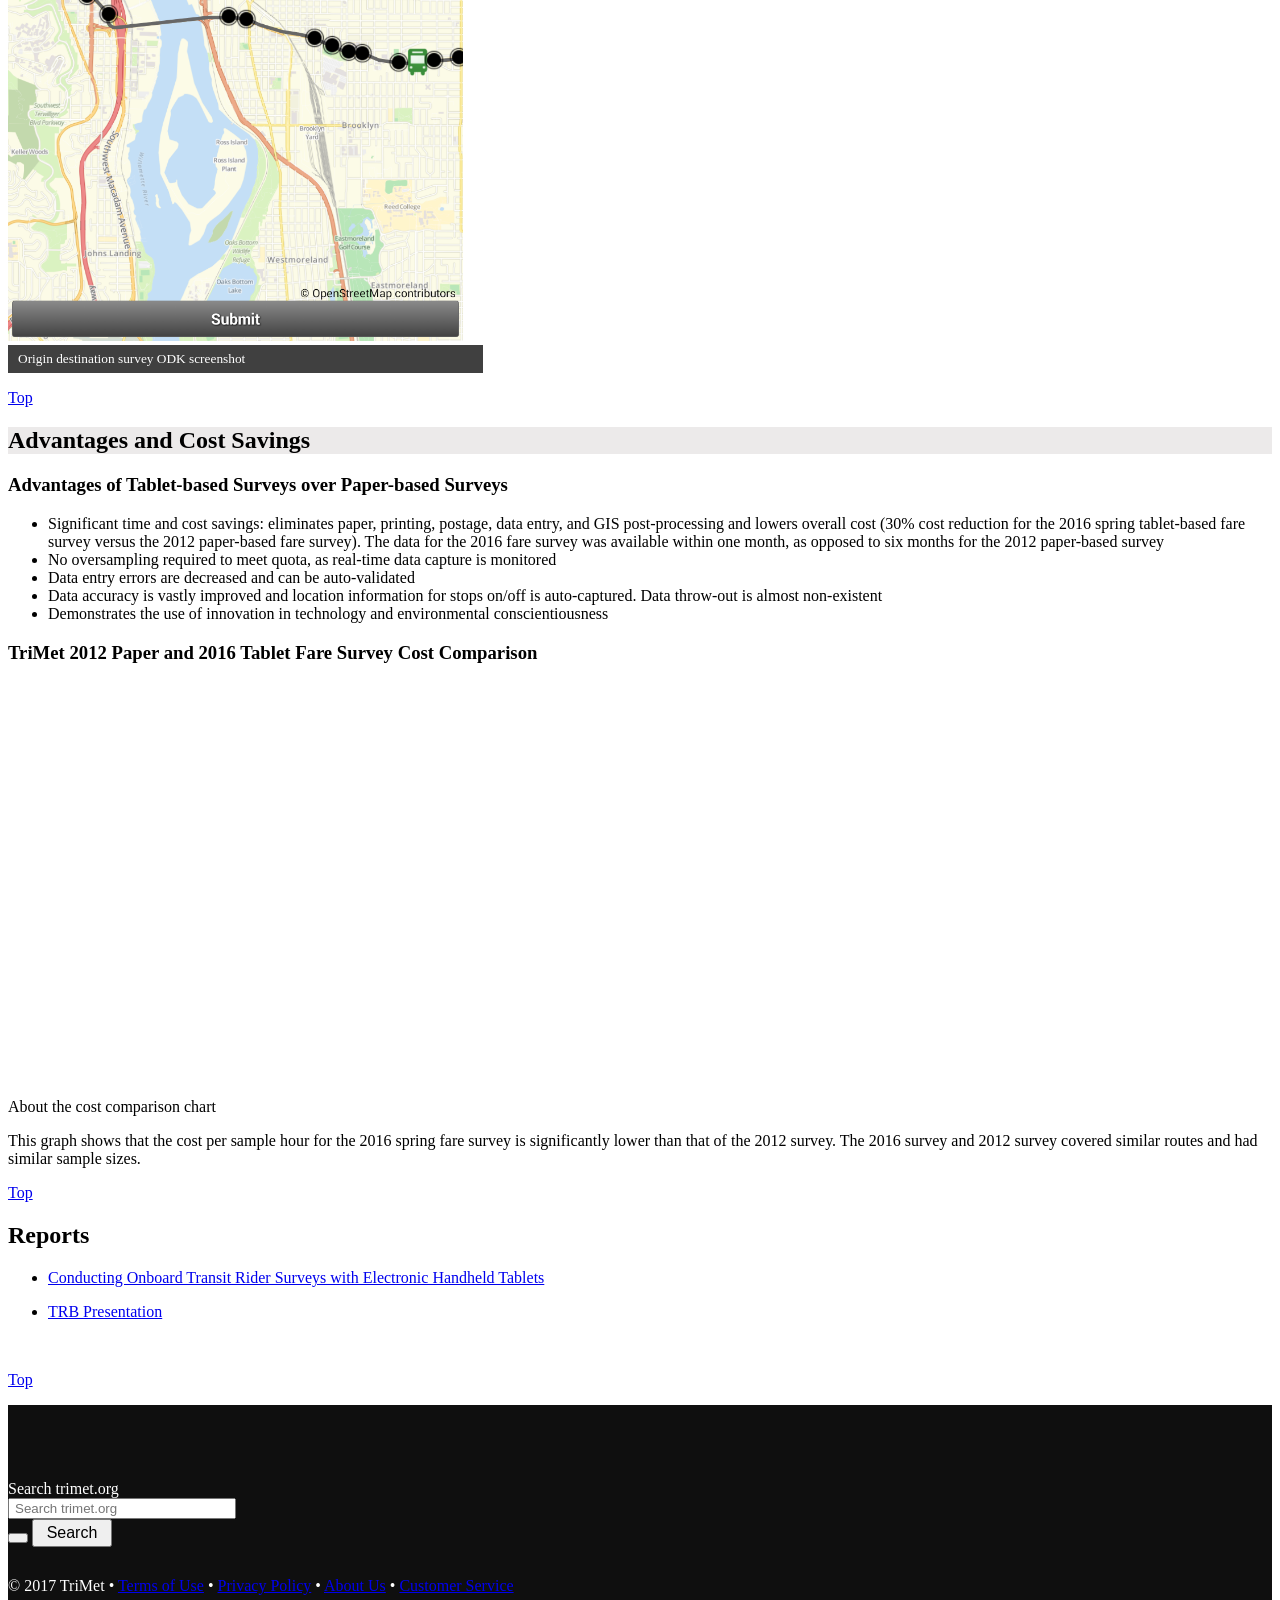
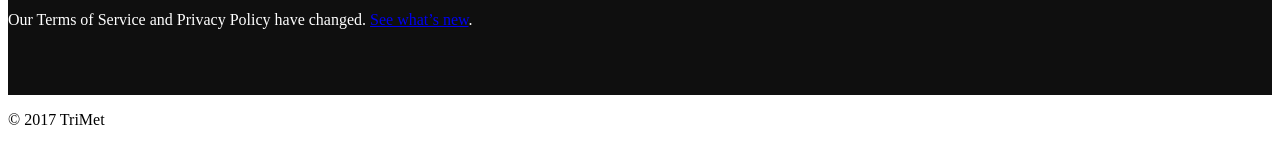
==== commit 879a45e9: "updated content" ====
--- a/index.html
+++ b/index.html
@@ -582,27 +582,27 @@
                                 <li><a href="#overview">Overview</a></li>
                                 <li><a href="#team">Survey Team</a></li>
                                 <li><a href="#projects">Survey Projects</a></li>
-                                <!--<li><a href="#timeline">Project Timeline</a></li>-->
+                                <a href="#timeline">Completed, Ongoing, and Upcoming Projects</a></li>
                                 <li><a href="#technology">Technology</a></li>
                                 <li><a href="#savings">Advantages and Cost Savings</a></li>
                                 <li><a href="#reports">Reports</a></li>
                             </ul>
                         </div><!-- .col -->
-                       <!--<div class="col-xs-12 col-sm-4">
+                       <div class="col-xs-12 col-sm-4">
                             <div class="box">
-                                <h3>Current Surveys</h3>
+                                <h3>Featured Surveys</h3>
                                 <ul class="links">
                                     <li><a href="fare/introduction">Fare Survey</a></li>
                                     <li><a href="satisfaction/introduction">Fall 2016 Survey</a></li>
                                 </ul>
                             </div>
-                            <p>&nbsp;</p>-->
-                       <!--</div>--><!-- .col -->
+                            <p>&nbsp;</p>
+                       </div><!-- .col -->
                        
                     </div><!-- .row -->
                                 
                 </div><!-- .contentcontainer -->
-            </div><!-- .fullwidth -->   
+            </div><!-- .fullwidth -->
 
 
 
@@ -728,14 +728,14 @@
 
         </div><!-- .fullwidth -->
         
-        <!--<div class="fullwidth headerbar">
+        <div class="fullwidth headerbar">
             <div class="row">
                 <div class="col-xs-12">
-                    <h2 id="timeline" class="strata">Project Timeline</h2>-->
-                <!--</div>--><!-- .col -->
-            <!--</div>--><!-- .row -->
-        <!--</div>--><!-- .fullwidth -->
-        <!--<div class="fullwidth">
+                    <h2 id="timeline" class="strata">Completed, Ongoing, and Upcoming Projects</h2>
+                </div><!-- .col -->
+            </div><!-- .row -->
+        </div><!-- .fullwidth -->
+        <div class="fullwidth">
             <div id="survey-calendar">
                 <iframe class="schedule" seamless frameborder="0" min-width="900" width="100%" height="900" scrolling="no" src="https://docs.google.com/spreadsheets/d/1xA0J5yhE_TvdseNBuf7wxCVIfOcxEuuEotAEtExLH0w/pubhtml?gid=0&single=false&widget=false&headers=false&rm=minimal&frameborder=0&range=A1:L32&chrome=false&output=html&gridlines=false"></iframe>
             </div>
@@ -744,10 +744,10 @@
                 <div class="row">
                     <div class="col-xs-12">
                         <p class="top"><a href="#top">Top</a></p>-->
-                    <!--</div>--><!-- .col -->
-                <!--</div>--><!-- .row -->
-            <!--</div>--><!-- .contentcontainer -->
-        <!--</div>--><!-- .fullwidth -->
+                    </div><!-- .col -->
+                </div><!-- .row -->
+            </div><!-- .contentcontainer -->
+        </div><!-- .fullwidth -->
         
 
         
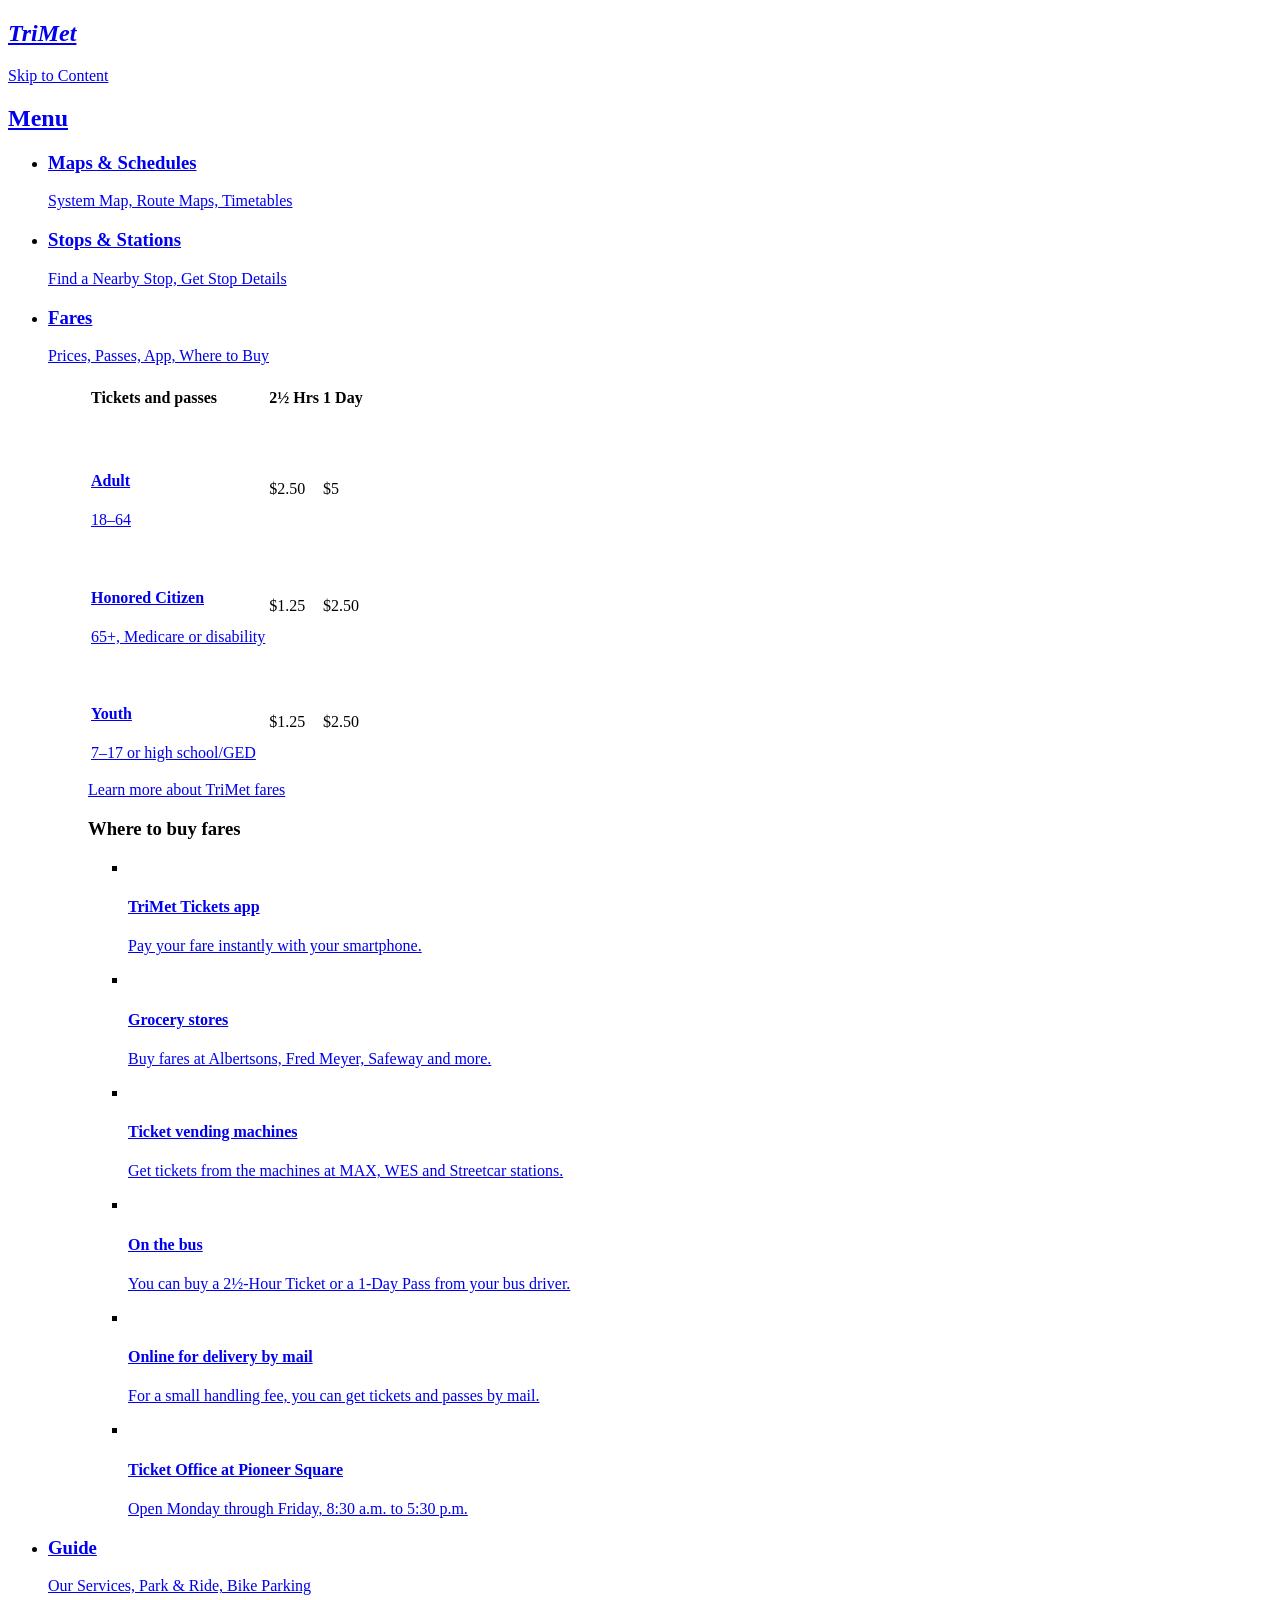
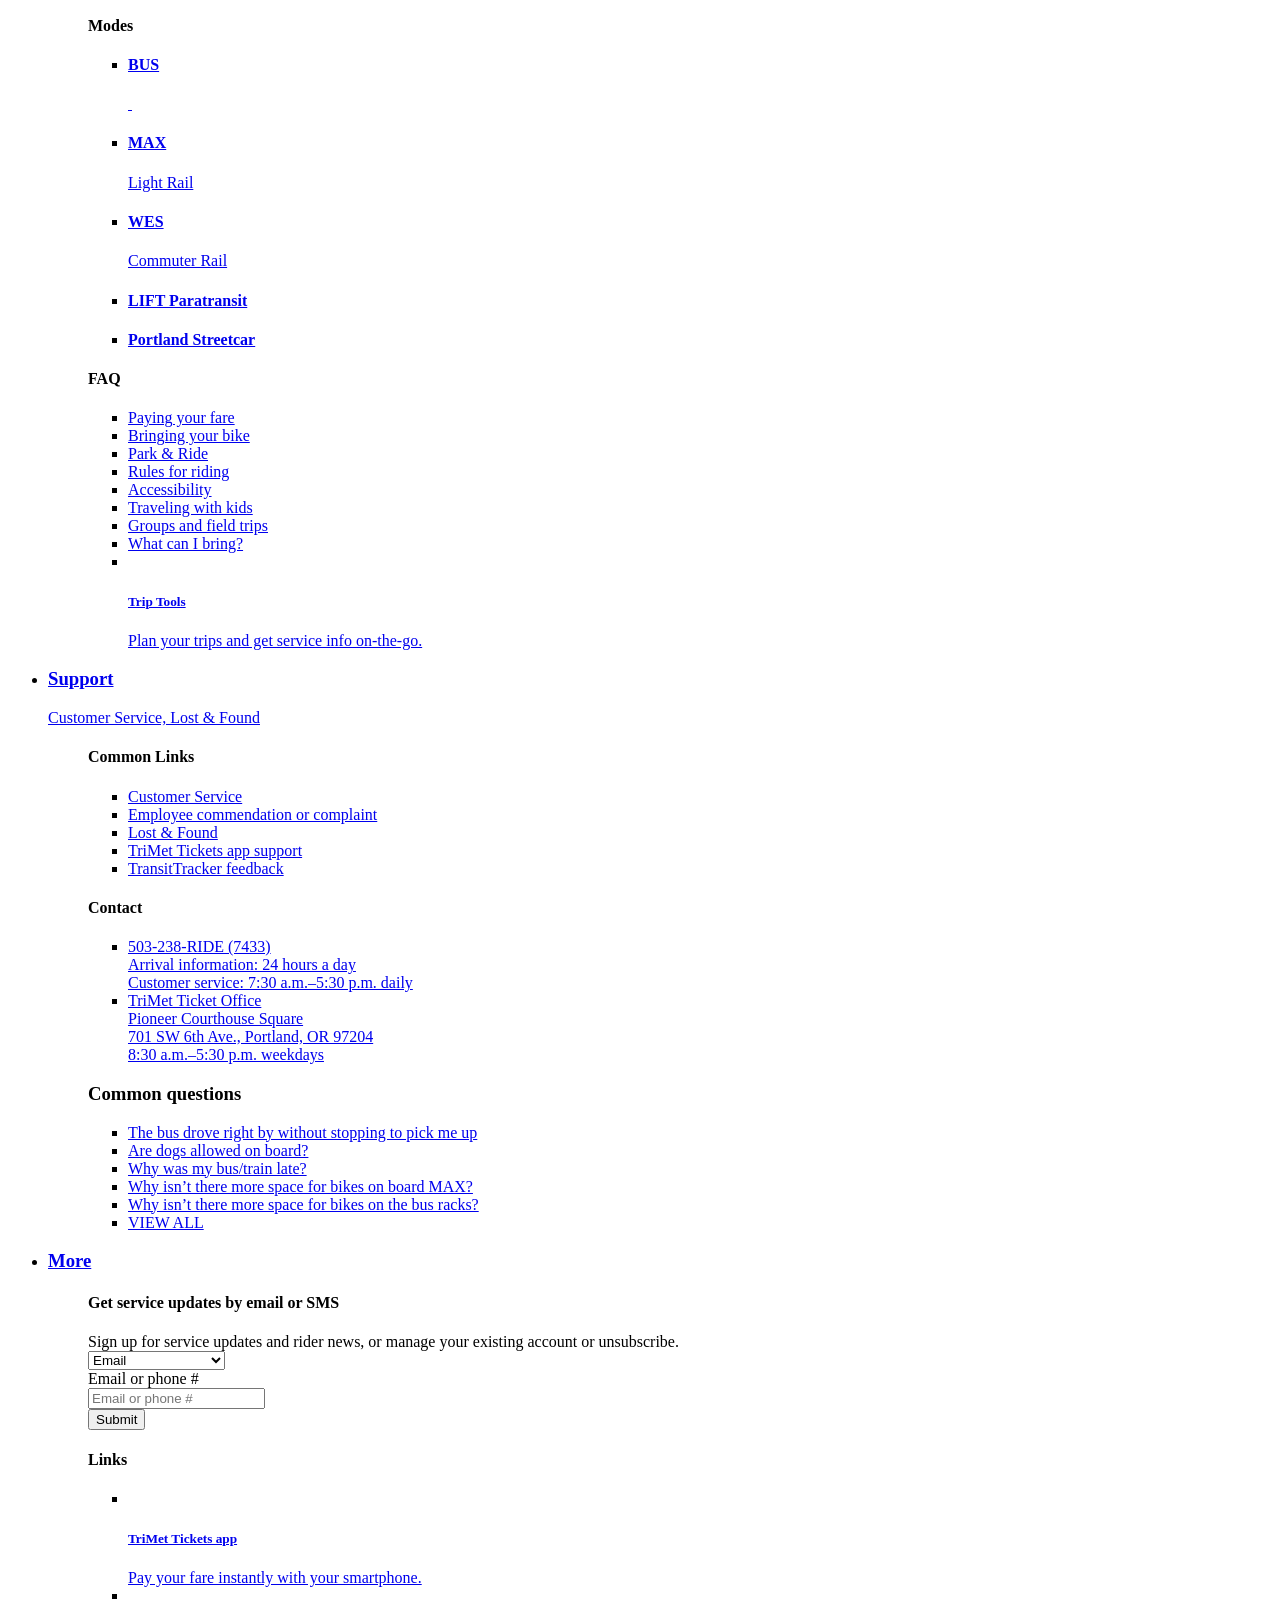
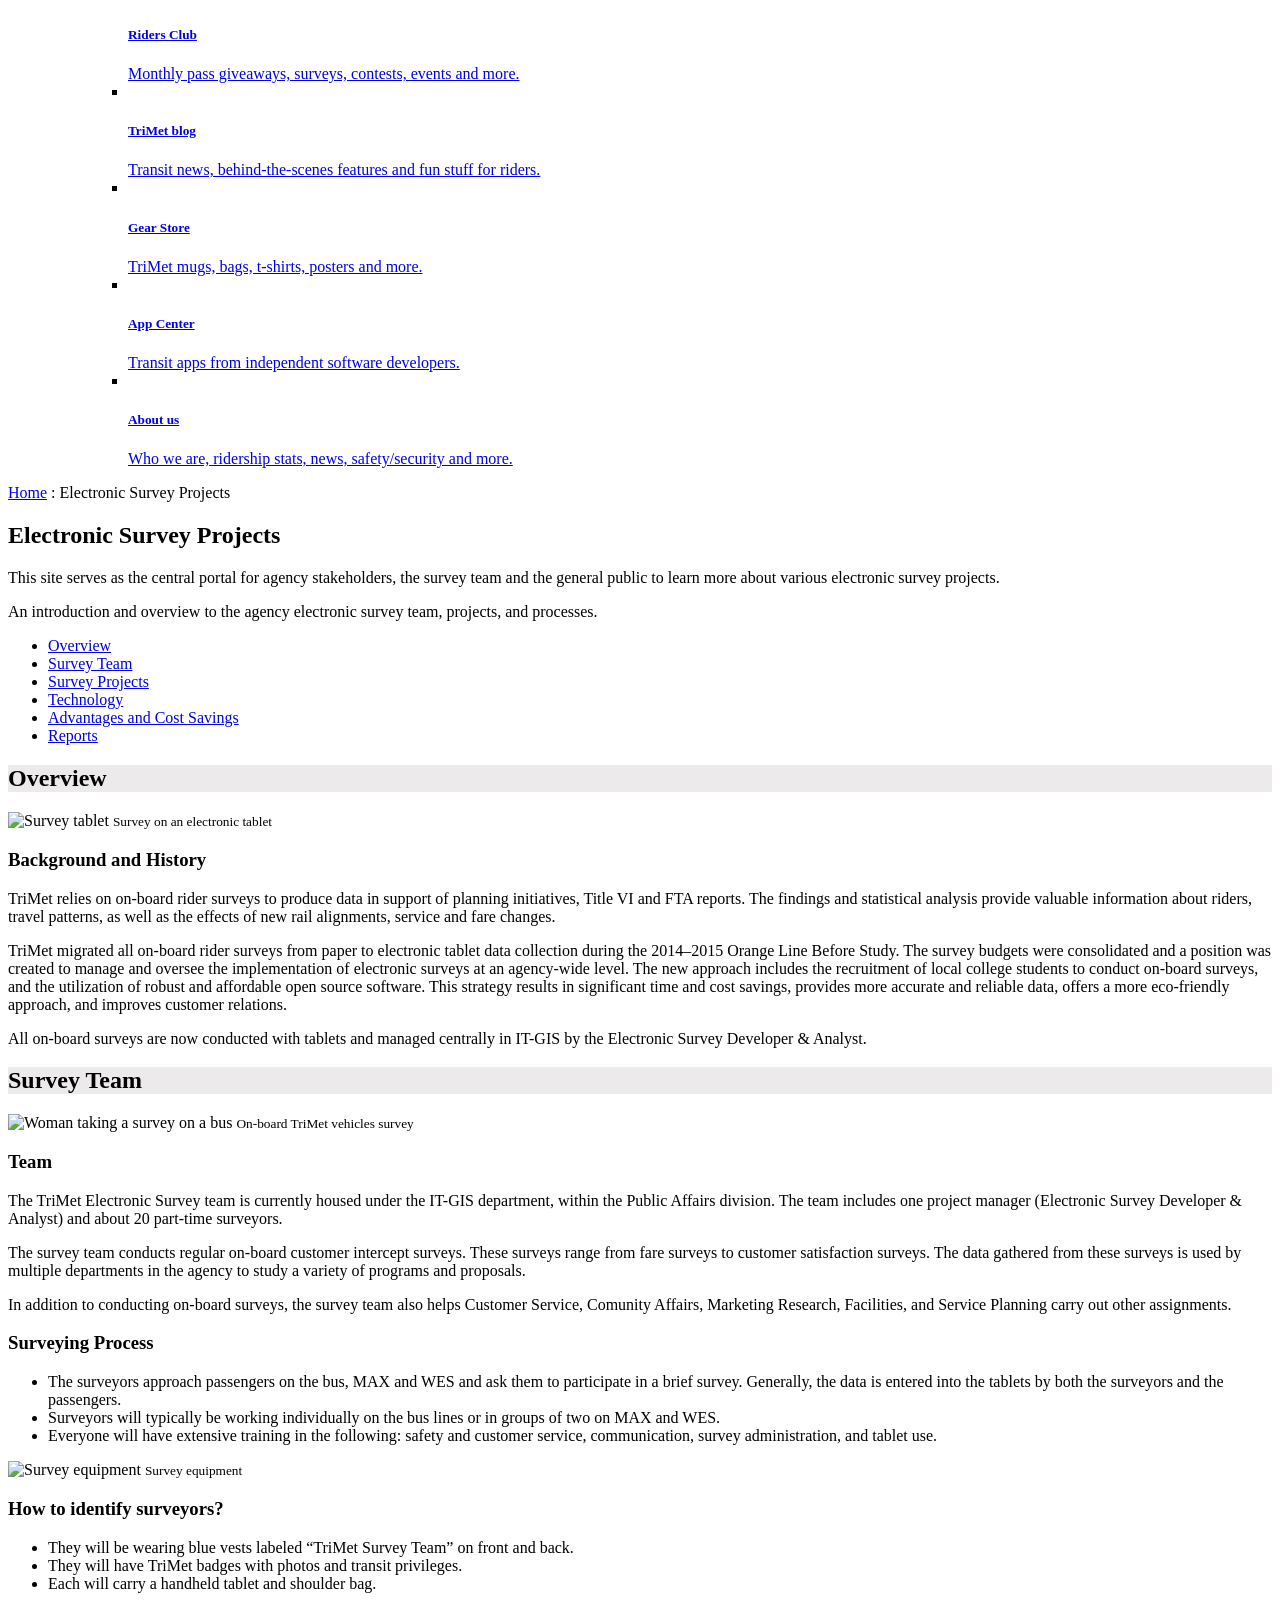
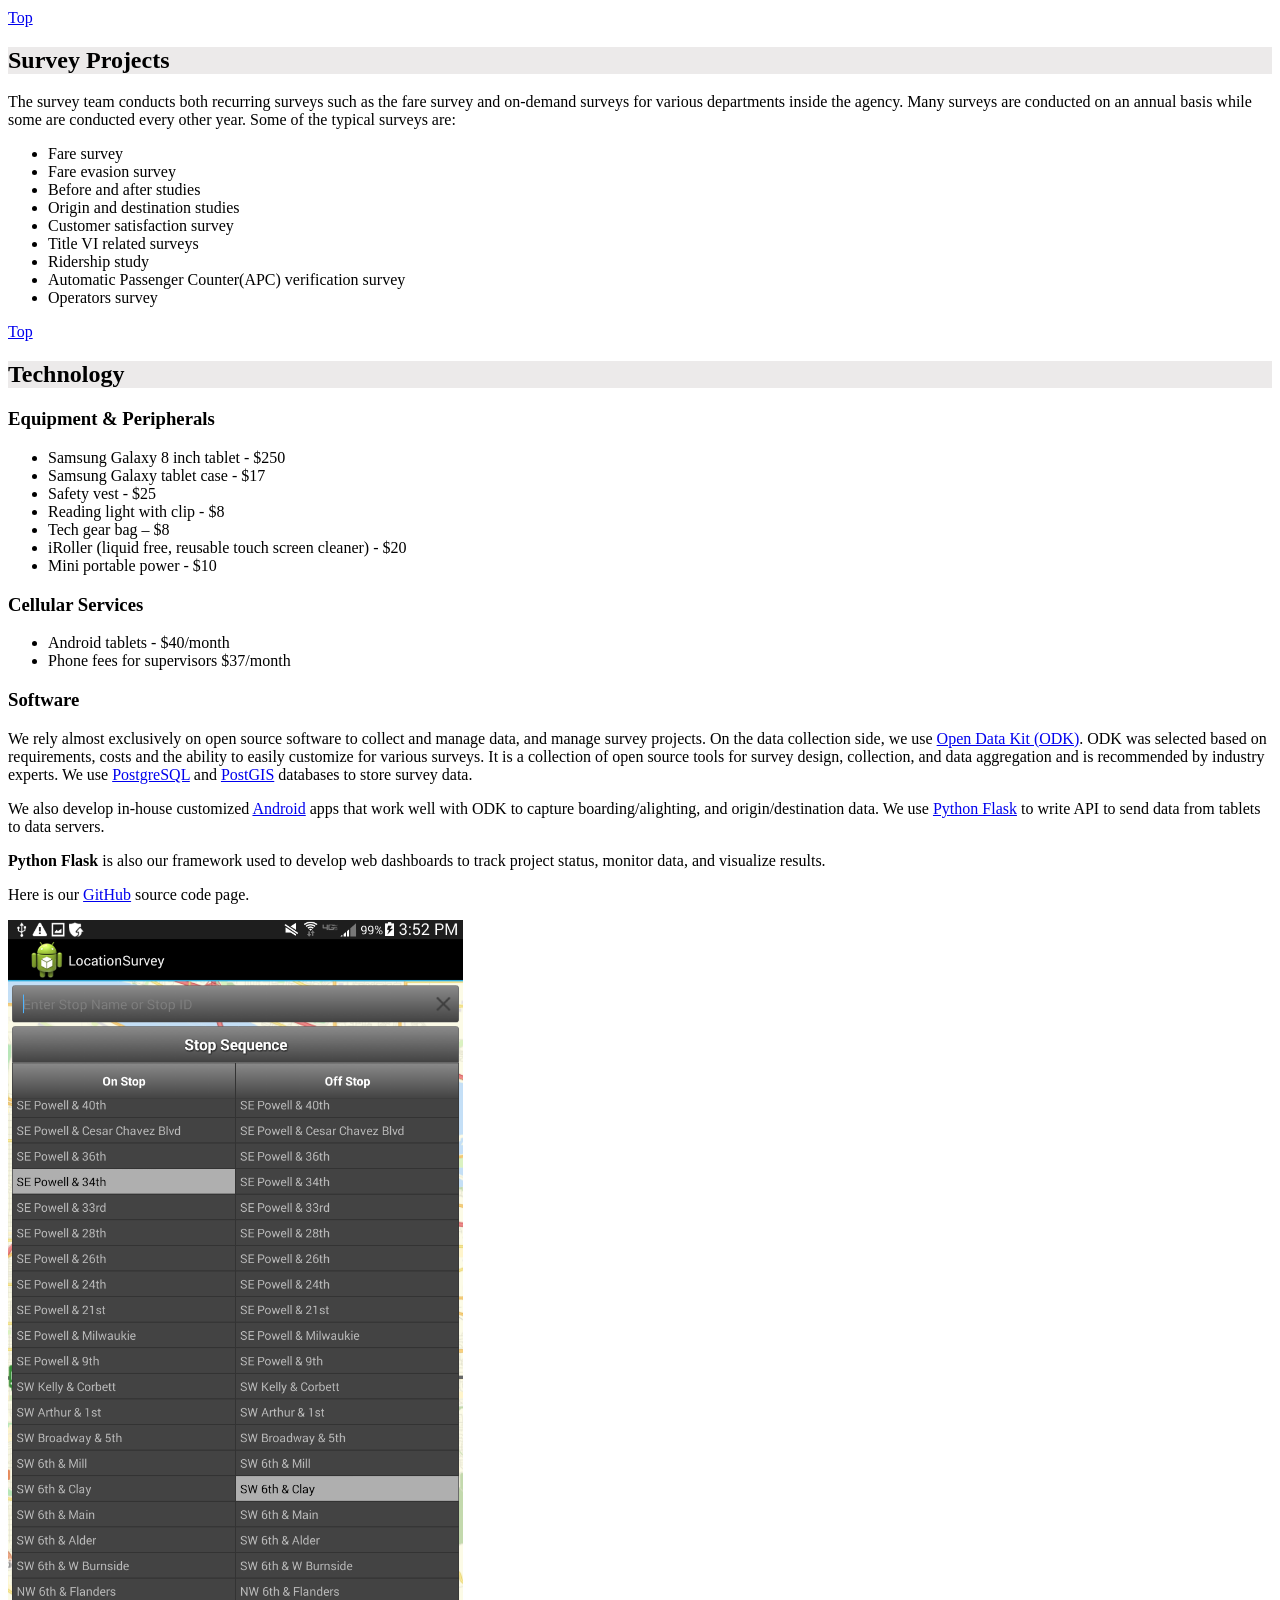
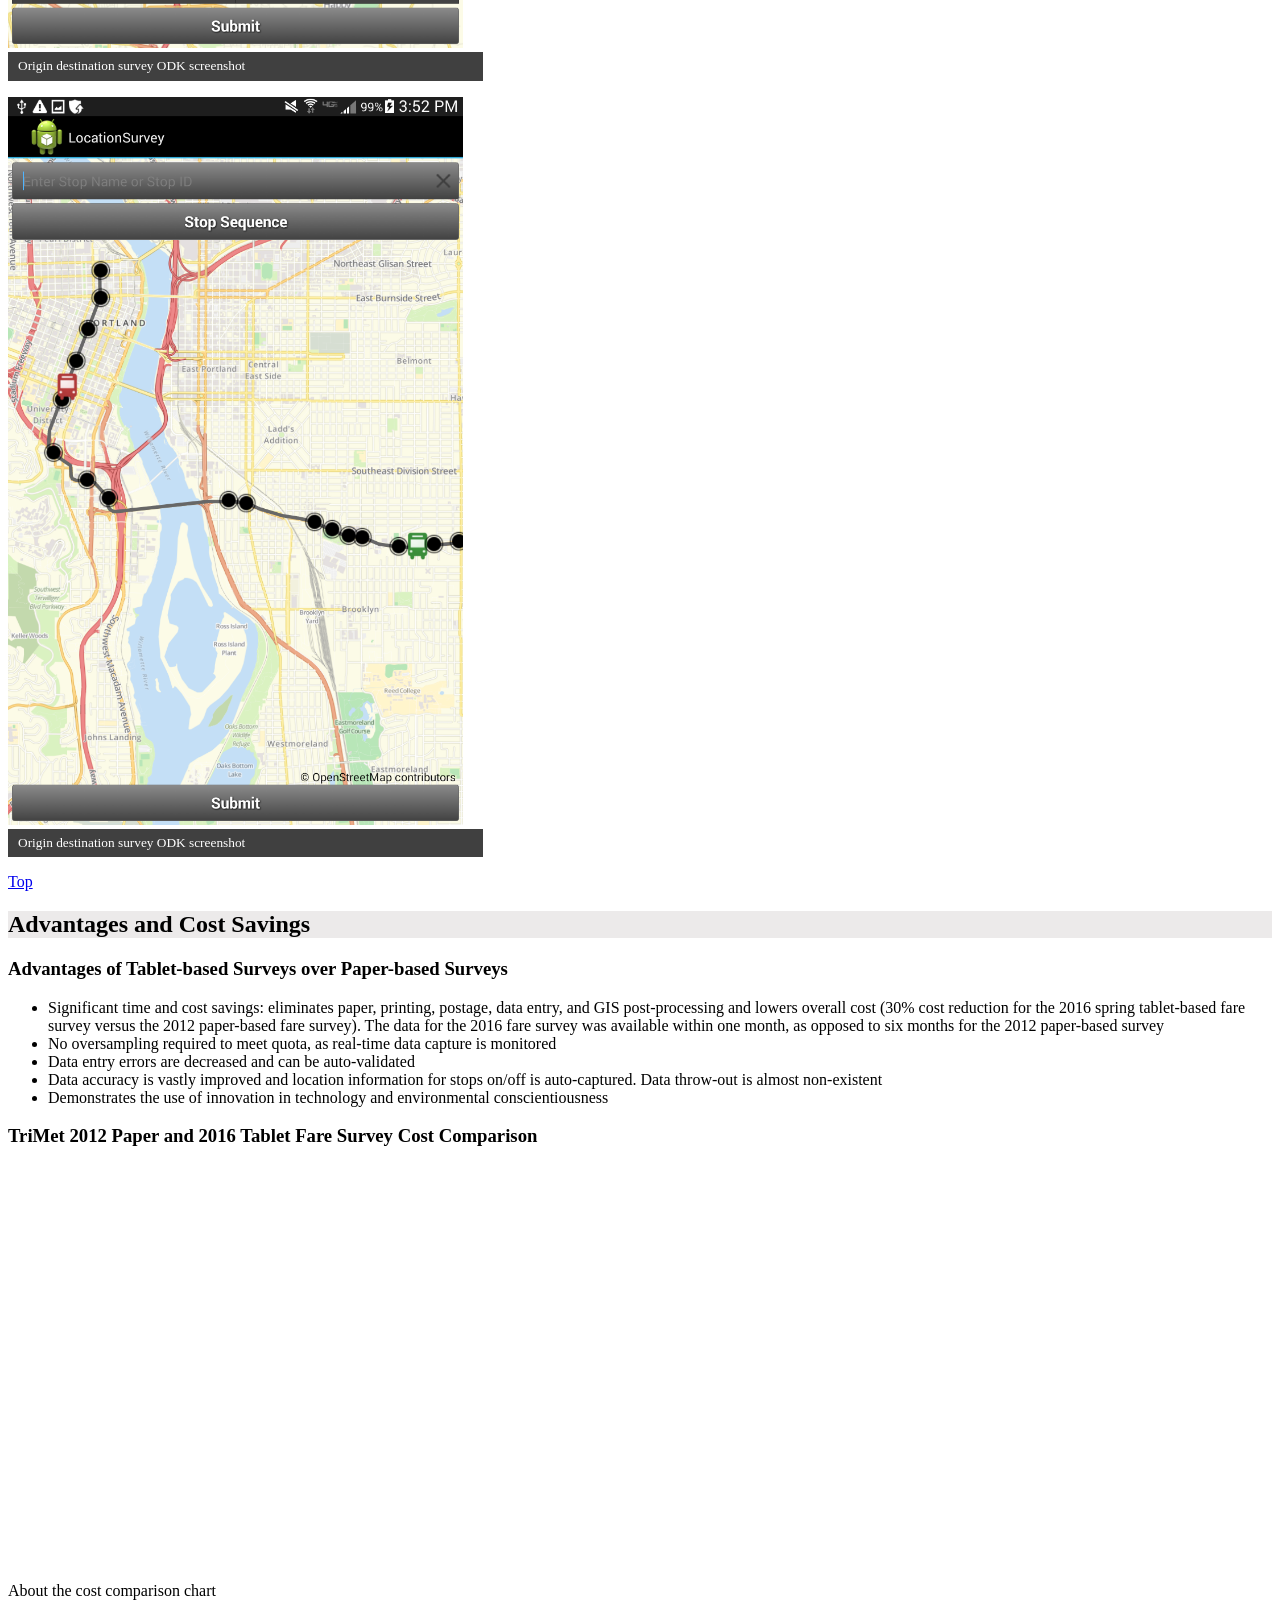
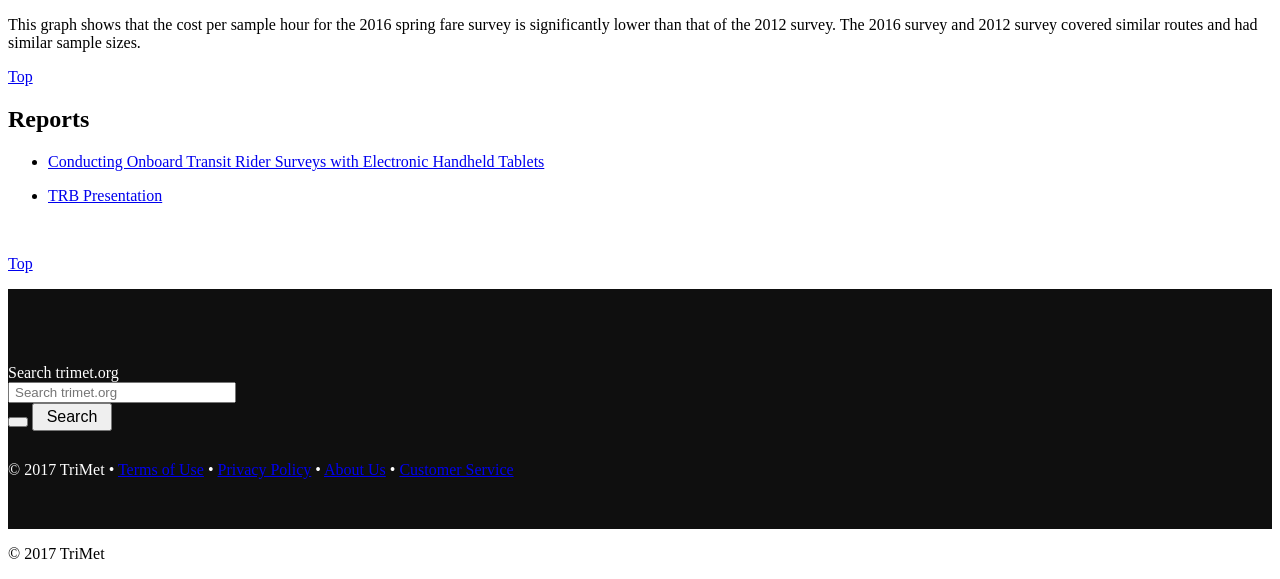
==== commit bdfaace3: "updated content" ====
--- a/index.html
+++ b/index.html
@@ -582,27 +582,27 @@
                                 <li><a href="#overview">Overview</a></li>
                                 <li><a href="#team">Survey Team</a></li>
                                 <li><a href="#projects">Survey Projects</a></li>
-                                <a href="#timeline">Completed, Ongoing, and Upcoming Projects</a></li>
+                                <!--<li><a href="#timeline">Project Timeline</a></li>-->
                                 <li><a href="#technology">Technology</a></li>
                                 <li><a href="#savings">Advantages and Cost Savings</a></li>
                                 <li><a href="#reports">Reports</a></li>
                             </ul>
                         </div><!-- .col -->
-                       <div class="col-xs-12 col-sm-4">
+                       <!--<div class="col-xs-12 col-sm-4">
                             <div class="box">
-                                <h3>Featured Surveys</h3>
+                                <h3>Current Surveys</h3>
                                 <ul class="links">
                                     <li><a href="fare/introduction">Fare Survey</a></li>
                                     <li><a href="satisfaction/introduction">Fall 2016 Survey</a></li>
                                 </ul>
                             </div>
-                            <p>&nbsp;</p>
-                       </div><!-- .col -->
+                            <p>&nbsp;</p>-->
+                       <!--</div>--><!-- .col -->
                        
                     </div><!-- .row -->
                                 
                 </div><!-- .contentcontainer -->
-            </div><!-- .fullwidth -->
+            </div><!-- .fullwidth -->   
 
 
 
@@ -728,14 +728,14 @@
 
         </div><!-- .fullwidth -->
         
-        <div class="fullwidth headerbar">
+        <!--<div class="fullwidth headerbar">
             <div class="row">
                 <div class="col-xs-12">
-                    <h2 id="timeline" class="strata">Completed, Ongoing, and Upcoming Projects</h2>
-                </div><!-- .col -->
-            </div><!-- .row -->
-        </div><!-- .fullwidth -->
-        <div class="fullwidth">
+                    <h2 id="timeline" class="strata">Project Timeline</h2>-->
+                <!--</div>--><!-- .col -->
+            <!--</div>--><!-- .row -->
+        <!--</div>--><!-- .fullwidth -->
+        <!--<div class="fullwidth">
             <div id="survey-calendar">
                 <iframe class="schedule" seamless frameborder="0" min-width="900" width="100%" height="900" scrolling="no" src="https://docs.google.com/spreadsheets/d/1xA0J5yhE_TvdseNBuf7wxCVIfOcxEuuEotAEtExLH0w/pubhtml?gid=0&single=false&widget=false&headers=false&rm=minimal&frameborder=0&range=A1:L32&chrome=false&output=html&gridlines=false"></iframe>
             </div>
@@ -744,10 +744,10 @@
                 <div class="row">
                     <div class="col-xs-12">
                         <p class="top"><a href="#top">Top</a></p>-->
-                    </div><!-- .col -->
-                </div><!-- .row -->
-            </div><!-- .contentcontainer -->
-        </div><!-- .fullwidth -->
+                    <!--</div>--><!-- .col -->
+                <!--</div>--><!-- .row -->
+            <!--</div>--><!-- .contentcontainer -->
+        <!--</div>--><!-- .fullwidth -->
         
 
         
@@ -1000,13 +1000,13 @@
               </div>
             </div>
         
-            <div class="row">
+            <!--<div class="row">
               <div class="col-xs-12 nopadding hcenter">
                 <div class="footer-bottom" style="padding:0;">
                   <p>Our Terms of Service and Privacy Policy have changed. <a href="//trimet.org/legal/index.htm">See what&rsquo;s new</a>.</p>
                 </div>
               </div>
-            </div>
+            </div>-->
         
           </div>
         </div>
